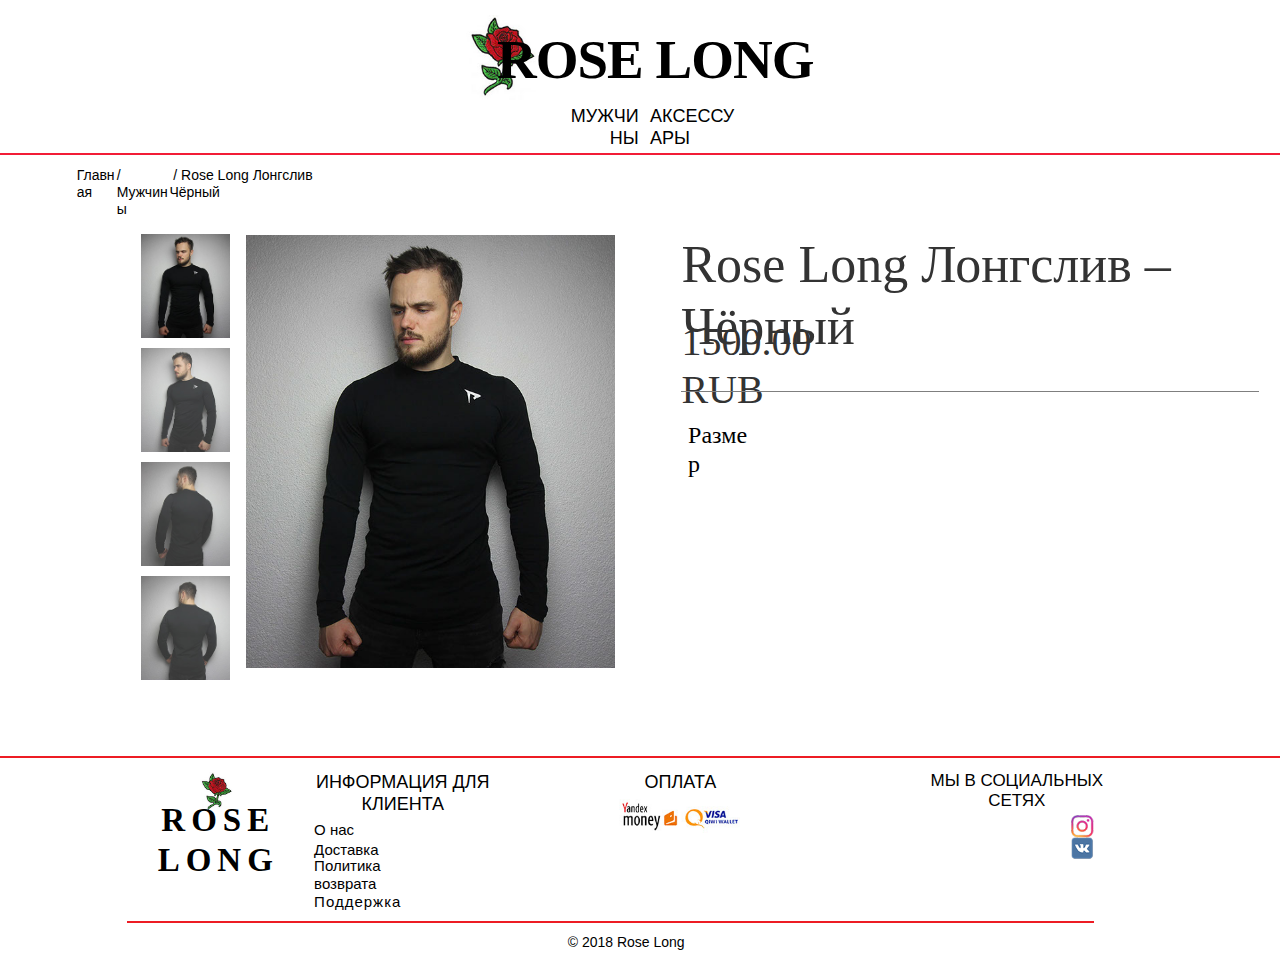
==== rose-long_black.html @ a650f0b7 "init commited" ====
<!DOCTYPE html>
<html class="nojs html css_verticalspacer" lang="ru-RU">
 <head>

  <meta http-equiv="Content-type" content="text/html;charset=UTF-8"/>
  <meta name="generator" content="2017.1.0.379"/>
  <meta name="viewport" content="width=device-width, initial-scale=1.0"/>
  
  <script type="text/javascript">
   // Update the 'nojs'/'js' class on the html node
document.documentElement.className = document.documentElement.className.replace(/\bnojs\b/g, 'js');

// Check that all required assets are uploaded and up-to-date
if(typeof Muse == "undefined") window.Muse = {}; window.Muse.assets = {"required":["museutils.js", "museconfig.js", "jquery.watch.js", "require.js", "webpro.js", "musewpslideshow.js", "jquery.museoverlay.js", "touchswipe.js", "rose-long_black.css"], "outOfDate":[]};
</script>
  
  <title>Rose Long | Лонгслив-Чёрный</title>
  <!-- CSS -->
  <link rel="stylesheet" type="text/css" href="css/site_global.css?crc=444006867"/>
  <link rel="stylesheet" type="text/css" href="css/rose-long_black.css?crc=4220564433" id="pagesheet"/>
   </head>
 <body>

  <div class="clearfix borderbox" id="page"><!-- group -->
   <div class="clearfix grpelem" id="ppu2938"><!-- column -->
    <div class="clearfix colelem" id="pu2938"><!-- group -->
     <a class="nonblock nontext clip_frame grpelem" id="u2938" href="index.html"><!-- image --><img class="block" id="u2938_img" src="images/toppa-termoadesivo-rosa.jpg?crc=123613611" alt="" data-heightwidthratio="1" data-image-width="127" data-image-height="127"/></a>
     <a class="nonblock nontext clearfix grpelem" id="u2910-4" href="index.html" data-muse-temp-textContainer-sizePolicy="true" data-muse-temp-textContainer-pinning="true"><!-- content --><p id="u2910-2">ROSE LONG</p></a>
     <a class="nonblock nontext clearfix grpelem" id="u2926-4" href="rose-long-men.html" data-muse-temp-textContainer-sizePolicy="true" data-muse-temp-textContainer-pinning="true"><!-- content --><p>МУЖЧИНЫ</p></a>
     <a class="nonblock nontext clearfix grpelem" id="u2916-4" href="rose-long-access.html" data-muse-temp-textContainer-sizePolicy="true" data-muse-temp-textContainer-pinning="true"><!-- content --><p>АКСЕССУАРЫ</p></a>
    </div>
    <div class="browser_width colelem" id="u2942-bw">
     <div id="u2942"><!-- simple frame --></div>
    </div>
    <div class="clearfix colelem" id="pu2912-4"><!-- group -->
     <a class="nonblock nontext clearfix grpelem" id="u2912-4" href="index.html" data-muse-temp-textContainer-sizePolicy="true" data-muse-temp-textContainer-pinning="true"><!-- content --><p>Главная</p></a>
     <a class="nonblock nontext clearfix grpelem" id="u2922-4" href="rose-long-men.html" data-muse-temp-textContainer-sizePolicy="true" data-muse-temp-textContainer-pinning="true"><!-- content --><p>/ Мужчины</p></a>
     <div class="clearfix grpelem" id="u2974-4" data-muse-temp-textContainer-sizePolicy="true" data-muse-temp-textContainer-pinning="true"><!-- content -->
      <p>&nbsp;/ Rose Long Лонгслив Чёрный</p>
     </div>
    </div>
    <div class="clearfix colelem" id="pslideshowu3228"><!-- group -->
     <div class="SlideShowWidget clearfix grpelem" id="slideshowu3228" data-visibility="changed" style="visibility:hidden"><!-- none box -->
      <div class="popup_anchor allow_click_through grpelem" data-col-pos="1" id="u3231popup">
       <div class="SSSlideLinks clearfix" data-col-pos="1" id="u3231"><!-- horizontal-rows box -->
        <div class="clearfix grpelem" id="pu3232"><!-- column -->
         <div class="SSSlideLink transition clip_frame colelem" data-col-pos="0" id="u3232"><!-- image -->
          <img class="block" data-col-pos="0" id="u3232_img" src="images/v-shape-longsleeve-black-1199x234.jpg?crc=138907947" alt="" data-heightwidthratio="1.1729323308270676" data-image-width="133" data-image-height="156"/>
         </div>
         <div class="SSSlideLink transition clip_frame colelem" data-col-pos="1" id="u3406"><!-- image -->
          <img class="block" data-col-pos="1" id="u3406_img" src="images/v-shape-longsleeve-black-2199x234.jpg?crc=3956422075" alt="" data-heightwidthratio="1.1729323308270676" data-image-width="133" data-image-height="156"/>
         </div>
         <div class="SSSlideLink transition clip_frame colelem" data-col-pos="2" id="u3433"><!-- image -->
          <img class="block" data-col-pos="2" id="u3433_img" src="images/v-shape-longsleeve-black-3199x234.jpg?crc=3956055383" alt="" data-heightwidthratio="1.1729323308270676" data-image-width="133" data-image-height="156"/>
         </div>
         <div class="SSSlideLink transition clip_frame colelem" data-col-pos="3" id="u3460"><!-- image -->
          <img class="block" data-col-pos="3" id="u3460_img" src="images/v-shape-longsleeve-black-4199x234.jpg?crc=3849930692" alt="" data-heightwidthratio="1.1729323308270676" data-image-width="133" data-image-height="156"/>
         </div>
        </div>
       </div>
      </div>
      <div class="popup_anchor allow_click_through grpelem" data-col-pos="0" id="u3239popup">
       <div class="SlideShowContentPanel clearfix" data-col-pos="0" id="u3239"><!-- stack box -->
        <div class="SSSlide clip_frame grpelem" data-col-pos="0" id="u3242"><!-- image -->
         <img class="block ImageInclude" data-col-pos="0" id="u3242_img" data-src="images/v-shape-longsleeve-black-1-crop-u3242.jpg?crc=4053252842" src="images/blank.gif?crc=4208392903" alt="" data-heightwidthratio="1.1732851985559567" data-image-width="554" data-image-height="650"/>
        </div>
        <div class="SSSlide invi clip_frame grpelem" data-col-pos="1" id="u3400"><!-- image -->
         <img class="block ImageInclude" data-col-pos="1" id="u3400_img" data-src="images/v-shape-longsleeve-black-2-crop-u3400.jpg?crc=4291712592" src="images/blank.gif?crc=4208392903" alt="" data-heightwidthratio="1.1747747747747748" data-image-width="555" data-image-height="652"/>
        </div>
        <div class="SSSlide invi clip_frame grpelem" data-col-pos="2" id="u3427"><!-- image -->
         <img class="block ImageInclude" data-col-pos="2" id="u3427_img" data-src="images/v-shape-longsleeve-black-3-crop-u3427.jpg?crc=148852658" src="images/blank.gif?crc=4208392903" alt="" data-heightwidthratio="1.1747747747747748" data-image-width="555" data-image-height="652"/>
        </div>
        <div class="SSSlide invi clip_frame grpelem" data-col-pos="3" id="u3454"><!-- image -->
         <img class="block ImageInclude" data-col-pos="3" id="u3454_img" data-src="images/v-shape-longsleeve-black-4-crop-u3454.jpg?crc=4030562836" src="images/blank.gif?crc=4208392903" alt="" data-heightwidthratio="1.1744604316546763" data-image-width="556" data-image-height="653"/>
        </div>
       </div>
      </div>
     </div>
     <div class="clearfix grpelem" id="u3583-4" data-muse-temp-textContainer-sizePolicy="true" data-muse-temp-textContainer-pinning="true"><!-- content -->
      <p>Rose Long Лонгслив – Чёрный</p>
     </div>
     <div class="clearfix grpelem" id="u3586-4" data-muse-temp-textContainer-sizePolicy="true" data-muse-temp-textContainer-pinning="true"><!-- content -->
      <p>1500.00 RUB</p>
     </div>
     <div class="clearfix grpelem" id="u3589-4" data-muse-temp-textContainer-sizePolicy="true" data-muse-temp-textContainer-pinning="true"><!-- content -->
      <p>Размер</p>
     </div>
     <div class="grpelem" id="u3592"><!-- simple frame --></div>
    </div>
    <div class="browser_width colelem" id="u2943-bw">
     <div id="u2943"><!-- simple frame --></div>
    </div>
    <div class="clearfix colelem" id="ppu2915-4"><!-- group -->
     <div class="clearfix grpelem" id="pu2915-4"><!-- column -->
      <div class="clearfix colelem" id="u2915-4" data-muse-temp-textContainer-sizePolicy="true" data-muse-temp-textContainer-pinning="true"><!-- content -->
       <p>ИНФОРМАЦИЯ ДЛЯ КЛИЕНТА</p>
      </div>
      <div class="clearfix colelem" id="u2927-4" data-muse-temp-textContainer-sizePolicy="true" data-muse-temp-textContainer-pinning="true"><!-- content -->
       <p>О нас</p>
      </div>
      <a class="nonblock nontext clearfix colelem" id="u2914-4" href="rose-long-delivery.html" data-muse-temp-textContainer-sizePolicy="true" data-muse-temp-textContainer-pinning="true"><!-- content --><p>Доставка</p></a>
      <a class="nonblock nontext clearfix colelem" id="u2913-4" href="rose-long-return-policy.html" data-muse-temp-textContainer-sizePolicy="true" data-muse-temp-textContainer-pinning="true"><!-- content --><p>Политика возврата</p></a>
      <a class="nonblock nontext clearfix colelem" id="u2929-4" href="rose-long-support.html" data-muse-temp-textContainer-sizePolicy="true" data-muse-temp-textContainer-pinning="true"><!-- content --><p>Поддержка</p></a>
     </div>
     <div class="clearfix grpelem" id="pu2937-4"><!-- column -->
      <div class="clearfix colelem" id="u2937-4" data-muse-temp-textContainer-sizePolicy="true" data-muse-temp-textContainer-pinning="true"><!-- content -->
       <p>ОПЛАТА</p>
      </div>
      <div class="clearfix colelem" id="pu2946"><!-- group -->
       <div class="clip_frame grpelem" id="u2946"><!-- image -->
        <img class="block" id="u2946_img" src="images/yandex.jpg?crc=3804606373" alt="" data-heightwidthratio="0.5604395604395604" data-image-width="91" data-image-height="51"/>
       </div>
       <div class="clip_frame grpelem" id="u2907"><!-- image -->
        <img class="block" id="u2907_img" src="images/0_17b657_47f0454e_orig-crop-u2907.jpg?crc=41798139" alt="" data-heightwidthratio="0.5494505494505495" data-image-width="91" data-image-height="50"/>
       </div>
      </div>
     </div>
     <div class="clearfix grpelem" id="pu2936-4"><!-- column -->
      <div class="clearfix colelem" id="u2936-4" data-muse-temp-textContainer-sizePolicy="true" data-muse-temp-textContainer-pinning="true"><!-- content -->
       <p>МЫ В СОЦИАЛЬНЫХ СЕТЯХ</p>
      </div>
      <a class="nonblock nontext colelem" id="u2940" href="http://instagram.com"><!-- state-based BG images --><div class="fluid_height_spacer"></div></a>
      <a class="nonblock nontext colelem" id="u2917" href="http://vk.com"><!-- state-based BG images --><div class="fluid_height_spacer"></div></a>
     </div>
     <a class="nonblock nontext clip_frame grpelem" id="u2920" href="index.html"><!-- image --><img class="block" id="u2920_img" src="images/toppa-termoadesivo-rosa.jpg?crc=123613611" alt="" data-heightwidthratio="1" data-image-width="60" data-image-height="60"/></a>
     <a class="nonblock nontext clearfix grpelem" id="u2909-4" href="index.html" data-muse-temp-textContainer-sizePolicy="true" data-muse-temp-textContainer-pinning="true"><!-- content --><p id="u2909-2">ROSE LONG</p></a>
    </div>
   </div>
   <div class="verticalspacer" data-offset-top="1042" data-content-above-spacer="1041" data-content-below-spacer="61" data-sizePolicy="fixed" data-pintopage="page_fixedLeft"></div>
   <div class="clearfix grpelem" id="pu2932"><!-- column -->
    <div class="colelem" id="u2932"><!-- simple frame --></div>
    <div class="clearfix colelem" id="u2928-4" data-muse-temp-textContainer-sizePolicy="true" data-muse-temp-textContainer-pinning="true"><!-- content -->
     <p>© 2018 Rose Long</p>
    </div>
   </div>
  </div>
  <div class="preload_images">
   <img class="preload" src="images/u2940-r.png?crc=3866396136" alt=""/>
   <img class="preload" src="images/u2917-r.png?crc=134214244" alt=""/>
  </div>
  <!-- Other scripts -->
  <script type="text/javascript">
   // Decide weather to suppress missing file error or not based on preference setting
var suppressMissingFileError = false
</script>
  <script type="text/javascript">
   window.Muse.assets.check=function(d){if(!window.Muse.assets.checked){window.Muse.assets.checked=!0;var b={},c=function(a,b){if(window.getComputedStyle){var c=window.getComputedStyle(a,null);return c&&c.getPropertyValue(b)||c&&c[b]||""}if(document.documentElement.currentStyle)return(c=a.currentStyle)&&c[b]||a.style&&a.style[b]||"";return""},a=function(a){if(a.match(/^rgb/))return a=a.replace(/\s+/g,"").match(/([\d\,]+)/gi)[0].split(","),(parseInt(a[0])<<16)+(parseInt(a[1])<<8)+parseInt(a[2]);if(a.match(/^\#/))return parseInt(a.substr(1),
16);return 0},g=function(g){for(var f=document.getElementsByTagName("link"),h=0;h<f.length;h++)if("text/css"==f[h].type){var i=(f[h].href||"").match(/\/?css\/([\w\-]+\.css)\?crc=(\d+)/);if(!i||!i[1]||!i[2])break;b[i[1]]=i[2]}f=document.createElement("div");f.className="version";f.style.cssText="display:none; width:1px; height:1px;";document.getElementsByTagName("body")[0].appendChild(f);for(h=0;h<Muse.assets.required.length;){var i=Muse.assets.required[h],l=i.match(/([\w\-\.]+)\.(\w+)$/),k=l&&l[1]?
l[1]:null,l=l&&l[2]?l[2]:null;switch(l.toLowerCase()){case "css":k=k.replace(/\W/gi,"_").replace(/^([^a-z])/gi,"_$1");f.className+=" "+k;k=a(c(f,"color"));l=a(c(f,"backgroundColor"));k!=0||l!=0?(Muse.assets.required.splice(h,1),"undefined"!=typeof b[i]&&(k!=b[i]>>>24||l!=(b[i]&16777215))&&Muse.assets.outOfDate.push(i)):h++;f.className="version";break;case "js":h++;break;default:throw Error("Unsupported file type: "+l);}}d?d().jquery!="1.8.3"&&Muse.assets.outOfDate.push("jquery-1.8.3.min.js"):Muse.assets.required.push("jquery-1.8.3.min.js");
f.parentNode.removeChild(f);if(Muse.assets.outOfDate.length||Muse.assets.required.length)f="Некоторые файлы на сервере могут отсутствовать или быть некорректными. Очистите кэш-память браузера и повторите попытку. Если проблему не удается устранить, свяжитесь с разработчиками сайта.",g&&Muse.assets.outOfDate.length&&(f+="\nOut of date: "+Muse.assets.outOfDate.join(",")),g&&Muse.assets.required.length&&(f+="\nMissing: "+Muse.assets.required.join(",")),suppressMissingFileError?(f+="\nUse SuppressMissingFileError key in AppPrefs.xml to show missing file error pop up.",console.log(f)):alert(f)};location&&location.search&&location.search.match&&location.search.match(/muse_debug/gi)?
setTimeout(function(){g(!0)},5E3):g()}};
var muse_init=function(){require.config({baseUrl:""});require(["jquery","museutils","whatinput","jquery.watch","webpro","musewpslideshow","jquery.museoverlay","touchswipe"],function(d){var $ = d;$(document).ready(function(){try{
window.Muse.assets.check($);/* body */
Muse.Utils.transformMarkupToFixBrowserProblemsPreInit();/* body */
Muse.Utils.prepHyperlinks(true);/* body */
Muse.Utils.resizeHeight('.browser_width');/* resize height */
Muse.Utils.requestAnimationFrame(function() { $('body').addClass('initialized'); });/* mark body as initialized */
Muse.Utils.resizeHeight('.popup_anchor.allow_click_through');/* resize height */
Muse.Utils.makeButtonsVisibleAfterSettingMinWidth();/* body */
Muse.Utils.initWidget('#slideshowu3228', ['#bp_infinity'], function(elem) { var widget = new WebPro.Widget.ContentSlideShow(elem, {autoPlay:false,displayInterval:100,slideLinkStopsSlideShow:false,transitionStyle:'fading',lightboxEnabled_runtime:false,shuffle:false,transitionDuration:100,enableSwipe:false,elastic:'off',resumeAutoplay:false,resumeAutoplayInterval:3000,playOnce:false,autoActivate_runtime:false,isResponsive:true}); $(elem).data('widget', widget); return widget; });/* #slideshowu3228 */
Muse.Utils.fullPage('#page');/* 100% height page */
Muse.Utils.showWidgetsWhenReady();/* body */
Muse.Utils.transformMarkupToFixBrowserProblems();/* body */
}catch(b){if(b&&"function"==typeof b.notify?b.notify():Muse.Assert.fail("Error calling selector function: "+b),false)throw b;}})})};

</script>
  <!-- RequireJS script -->
  <script src="scripts/require.js?crc=3861931657" type="text/javascript" async data-main="scripts/museconfig.js?crc=144853533" onload="if (requirejs) requirejs.onError = function(requireType, requireModule) { if (requireType && requireType.toString && requireType.toString().indexOf && 0 <= requireType.toString().indexOf('#scripterror')) window.Muse.assets.check(); }" onerror="window.Muse.assets.check();"></script>
   </body>
</html>
---- css/site_global.css ----
html{min-height:100%;min-width:100%;-ms-text-size-adjust:none;}body,div,dl,dt,dd,ul,ol,li,nav,h1,h2,h3,h4,h5,h6,pre,code,form,fieldset,legend,input,button,textarea,p,blockquote,th,td,a{margin:0px;padding:0px;border-width:0px;border-style:solid;border-color:transparent;-webkit-transform-origin:left top;-ms-transform-origin:left top;-o-transform-origin:left top;transform-origin:left top;background-repeat:no-repeat;}button.submit-btn{-moz-box-sizing:content-box;-webkit-box-sizing:content-box;box-sizing:content-box;}.transition{-webkit-transition-property:background-image,background-position,background-color,border-color,border-radius,color,font-size,font-style,font-weight,letter-spacing,line-height,text-align,box-shadow,text-shadow,opacity;transition-property:background-image,background-position,background-color,border-color,border-radius,color,font-size,font-style,font-weight,letter-spacing,line-height,text-align,box-shadow,text-shadow,opacity;}.transition *{-webkit-transition:inherit;transition:inherit;}table{border-collapse:collapse;border-spacing:0px;}fieldset,img{border:0px;border-style:solid;-webkit-transform-origin:left top;-ms-transform-origin:left top;-o-transform-origin:left top;transform-origin:left top;}address,caption,cite,code,dfn,em,strong,th,var,optgroup{font-style:inherit;font-weight:inherit;}del,ins{text-decoration:none;}li{list-style:none;}caption,th{text-align:left;}h1,h2,h3,h4,h5,h6{font-size:100%;font-weight:inherit;}input,button,textarea,select,optgroup,option{font-family:inherit;font-size:inherit;font-style:inherit;font-weight:inherit;}.form-grp input,.form-grp textarea{-webkit-appearance:none;-webkit-border-radius:0;}body{font-family:Arial, Helvetica Neue, Helvetica, sans-serif;text-align:left;font-size:14px;line-height:17px;word-wrap:break-word;text-rendering:optimizeLegibility;-moz-font-feature-settings:'liga';-ms-font-feature-settings:'liga';-webkit-font-feature-settings:'liga';font-feature-settings:'liga';}a:link{color:#0000FF;text-decoration:underline;}a:visited{color:#800080;text-decoration:underline;}a:hover{color:#0000FF;text-decoration:underline;}a:active{color:#EE0000;text-decoration:underline;}a.nontext{color:black;text-decoration:none;font-style:normal;font-weight:normal;}.normal_text{color:#000000;direction:ltr;font-family:Arial, Helvetica Neue, Helvetica, sans-serif;font-size:14px;font-style:normal;font-weight:normal;letter-spacing:0px;line-height:17px;text-align:left;text-decoration:none;text-indent:0px;text-transform:none;vertical-align:0px;padding:0px;}.list0 li:before{position:absolute;right:100%;letter-spacing:0px;text-decoration:none;font-weight:normal;font-style:normal;}.rtl-list li:before{right:auto;left:100%;}.nls-None > li:before,.nls-None .list3 > li:before,.nls-None .list6 > li:before{margin-right:6px;content:'•';}.nls-None .list1 > li:before,.nls-None .list4 > li:before,.nls-None .list7 > li:before{margin-right:6px;content:'○';}.nls-None,.nls-None .list1,.nls-None .list2,.nls-None .list3,.nls-None .list4,.nls-None .list5,.nls-None .list6,.nls-None .list7,.nls-None .list8{padding-left:34px;}.nls-None.rtl-list,.nls-None .list1.rtl-list,.nls-None .list2.rtl-list,.nls-None .list3.rtl-list,.nls-None .list4.rtl-list,.nls-None .list5.rtl-list,.nls-None .list6.rtl-list,.nls-None .list7.rtl-list,.nls-None .list8.rtl-list{padding-left:0px;padding-right:34px;}.nls-None .list2 > li:before,.nls-None .list5 > li:before,.nls-None .list8 > li:before{margin-right:6px;content:'-';}.nls-None.rtl-list > li:before,.nls-None .list1.rtl-list > li:before,.nls-None .list2.rtl-list > li:before,.nls-None .list3.rtl-list > li:before,.nls-None .list4.rtl-list > li:before,.nls-None .list5.rtl-list > li:before,.nls-None .list6.rtl-list > li:before,.nls-None .list7.rtl-list > li:before,.nls-None .list8.rtl-list > li:before{margin-right:0px;margin-left:6px;}.TabbedPanelsTab{white-space:nowrap;}.MenuBar .MenuBarView,.MenuBar .SubMenuView{display:block;list-style:none;}.MenuBar .SubMenu{display:none;position:absolute;}.NoWrap{white-space:nowrap;word-wrap:normal;}.rootelem{margin-left:auto;margin-right:auto;}.colelem{display:inline;float:left;clear:both;}.clearfix:after{content:"\0020";visibility:hidden;display:block;height:0px;clear:both;}*:first-child+html .clearfix{zoom:1;}.clip_frame{overflow:hidden;}.popup_anchor{position:relative;width:0px;height:0px;}.allow_click_through *{pointer-events:auto;}.popup_element{z-index:100000;}.svg{display:block;vertical-align:top;}span.wrap{content:'';clear:left;display:block;}span.actAsInlineDiv{display:inline-block;}.position_content,.excludeFromNormalFlow{float:left;}.preload_images{position:absolute;overflow:hidden;left:-9999px;top:-9999px;height:1px;width:1px;}.preload{height:1px;width:1px;}.animateStates{-webkit-transition:0.3s ease-in-out;-moz-transition:0.3s ease-in-out;-o-transition:0.3s ease-in-out;transition:0.3s ease-in-out;}[data-whatinput="mouse"] *:focus,[data-whatinput="touch"] *:focus,input:focus,textarea:focus{outline:none;}textarea{resize:none;overflow:auto;}.allow_click_through,.fld-prompt{pointer-events:none;}.wrapped-input{position:absolute;top:0px;left:0px;background:transparent;border:none;}.submit-btn{z-index:50000;cursor:pointer;}.anchor_item{width:22px;height:18px;}.MenuBar .SubMenuVisible,.MenuBarVertical .SubMenuVisible,.MenuBar .SubMenu .SubMenuVisible,.popup_element.Active,span.actAsPara,.actAsDiv,a.nonblock.nontext,img.block{display:block;}.widget_invisible,.js .invi,.js .mse_pre_init{visibility:hidden;}.ose_ei{visibility:hidden;z-index:0;}.no_vert_scroll{overflow-y:hidden;}.always_vert_scroll{overflow-y:scroll;}.always_horz_scroll{overflow-x:scroll;}.fullscreen{overflow:hidden;left:0px;top:0px;position:fixed;height:100%;width:100%;-moz-box-sizing:border-box;-webkit-box-sizing:border-box;-ms-box-sizing:border-box;box-sizing:border-box;}.fullwidth{position:absolute;}.borderbox{-moz-box-sizing:border-box;-webkit-box-sizing:border-box;-ms-box-sizing:border-box;box-sizing:border-box;}.scroll_wrapper{position:absolute;overflow:auto;left:0px;right:0px;top:0px;bottom:0px;padding-top:0px;padding-bottom:0px;margin-top:0px;margin-bottom:0px;}.browser_width > *{position:absolute;left:0px;right:0px;}.grpelem,.accordion_wrapper{display:inline;float:left;}.fld-checkbox input[type=checkbox],.fld-radiobutton input[type=radio]{position:absolute;overflow:hidden;clip:rect(0px, 0px, 0px, 0px);height:1px;width:1px;margin:-1px;padding:0px;border:0px;}.fld-checkbox input[type=checkbox] + label,.fld-radiobutton input[type=radio] + label{display:inline-block;background-repeat:no-repeat;cursor:pointer;float:left;width:100%;height:100%;}.pointer_cursor,.fld-recaptcha-mode,.fld-recaptcha-refresh,.fld-recaptcha-help{cursor:pointer;}p,h1,h2,h3,h4,h5,h6,ol,ul,span.actAsPara{max-height:1000000px;}.superscript{vertical-align:super;font-size:66%;line-height:0px;}.subscript{vertical-align:sub;font-size:66%;line-height:0px;}.horizontalSlideShow{-ms-touch-action:pan-y;touch-action:pan-y;}.verticalSlideShow{-ms-touch-action:pan-x;touch-action:pan-x;}.colelem100,.verticalspacer{clear:both;}.list0 li,.MenuBar .MenuItemContainer,.SlideShowContentPanel .fullscreen img,.css_verticalspacer .verticalspacer{position:relative;}.popup_element.Inactive,.js .disn,.js .an_invi,.hidden,.breakpoint{display:none;}#muse_css_mq{position:absolute;display:none;background-color:#FFFFFE;}.fluid_height_spacer{width:0.01px;}.muse_check_css{display:none;position:fixed;}@media screen and (-webkit-min-device-pixel-ratio:0){body{text-rendering:auto;}}
---- css/rose-long_black.css ----
.version.rose_long_black{color:#0000FB;background-color:#90B3D1;}#page{z-index:1;min-height:921px;background-image:none;border-width:0px;border-color:#000000;background-color:transparent;padding-bottom:19px;width:100%;margin-left:auto;margin-right:auto;}#ppu2938{z-index:0;padding-bottom:1px;margin-right:-10000px;margin-top:15px;width:100%;}#pu2938{z-index:2;width:41.93%;margin-left:30.11%;}#u2938{z-index:2;background-color:transparent;position:relative;margin-right:-10000px;width:15.78%;left:14.17%;}#u2910-4{z-index:4;min-height:78px;background-color:transparent;color:#000000;font-size:55px;letter-spacing:-1px;line-height:66px;text-align:center;font-family:Palatino, Palatino Linotype, Georgia, Times, Times New Roman, serif;font-weight:bold;position:relative;margin-right:-10000px;margin-top:12px;width:100%;}#u2926-4{z-index:8;min-height:29px;background-color:transparent;line-height:22px;font-size:18px;text-align:right;font-family:Arial, Helvetica Neue, Helvetica, sans-serif;position:relative;margin-right:-10000px;margin-top:90px;width:14.29%;left:32.92%;}#u2926-4:hover{padding-top:0px;padding-bottom:0px;min-height:29px;width:14.29%;margin:90px -10000px 0px 0%;}#u2916-4{z-index:12;min-height:29px;background-color:transparent;line-height:22px;font-size:18px;text-align:left;letter-spacing:0px;font-family:Arial, Helvetica Neue, Helvetica, sans-serif;position:relative;margin-right:-10000px;margin-top:90px;width:16.9%;left:49.32%;}#u2916-4:hover{padding-top:0px;padding-bottom:0px;min-height:29px;width:16.9%;margin:90px -10000px 0px 0%;}#u2942{z-index:16;height:2px;background-color:#F21C36;}.js body{visibility:hidden;}.js body.initialized{visibility:visible;}#u2942-bw{z-index:16;margin-top:4px;height:2px;}#pu2912-4{z-index:17;margin-top:12px;width:19.85%;margin-left:5.99%;}#u2912-4{z-index:17;min-height:18px;background-color:transparent;position:relative;margin-right:-10000px;width:15.75%;}#u2912-4:hover{padding-top:0px;padding-bottom:0px;min-height:18px;width:15.75%;margin:0px -10000px 0px 0%;}#u2922-4{z-index:21;min-height:18px;background-color:transparent;position:relative;margin-right:-10000px;width:20.74%;left:15.75%;}#u2922-4:hover{padding-top:0px;padding-bottom:0px;min-height:18px;width:20.74%;margin:0px -10000px 0px 0%;}#u2912-4:hover p,#u2922-4:hover p{color:#ED1C24;visibility:inherit;}#u2974-4{z-index:75;min-height:20px;background-color:transparent;position:relative;margin-right:-10000px;width:63.52%;left:36.49%;}#pslideshowu3228{z-index:79;margin-top:16px;width:88.6%;margin-left:9.74%;}#slideshowu3228{z-index:79;position:relative;margin-right:-10000px;width:49.09%;}#u3231{pointer-events:none;position:absolute;border-width:0px;border-color:transparent;background-color:transparent;width:100%;}#u3231popup{z-index:89;height:654px;margin-right:-10000px;width:21.8%;}#pu3232{z-index:90;margin-right:-10000px;width:75.83%;margin-left:12.09%;}#u3232{pointer-events:auto;z-index:90;min-height:5px;-webkit-transition-duration:0s;-webkit-transition-delay:0s;transition-duration:0s;transition-delay:0s;background-image:url("../images/blank.gif?crc=4208392903");border-color:#6B6B6B;background-color:transparent;opacity:0.8;-ms-filter:"progid:DXImageTransform.Microsoft.Alpha(Opacity=80)";filter:alpha(opacity=80);position:relative;width:100%;}#u3232:hover{-webkit-transition-duration:0.5s;-webkit-transition-delay:0s;-webkit-transition-timing-function:linear;transition-duration:0.5s;transition-delay:0s;transition-timing-function:linear;border-color:#6B6B6B;opacity:1;-ms-filter:"progid:DXImageTransform.Microsoft.Alpha(Opacity=100)";filter:alpha(opacity=100);min-height:5px;width:100%;margin:0px 0px 0px 0%;}#u3232.SSSlideLinkSelected{-webkit-transition-duration:0s;-webkit-transition-delay:0s;transition-duration:0s;transition-delay:0s;border-width:0px;border-color:transparent;opacity:1;-ms-filter:"progid:DXImageTransform.Microsoft.Alpha(Opacity=100)";filter:alpha(opacity=100);min-height:5px;width:100%;margin:0px 0px 0px 0%;}#u3406{pointer-events:auto;z-index:92;min-height:5px;-webkit-transition-duration:0s;-webkit-transition-delay:0s;transition-duration:0s;transition-delay:0s;background-image:url("../images/blank.gif?crc=4208392903");border-color:#6B6B6B;background-color:transparent;opacity:0.8;-ms-filter:"progid:DXImageTransform.Microsoft.Alpha(Opacity=80)";filter:alpha(opacity=80);margin-top:10px;position:relative;width:100%;}#u3406:hover{-webkit-transition-duration:0.5s;-webkit-transition-delay:0s;-webkit-transition-timing-function:linear;transition-duration:0.5s;transition-delay:0s;transition-timing-function:linear;border-color:#6B6B6B;opacity:1;-ms-filter:"progid:DXImageTransform.Microsoft.Alpha(Opacity=100)";filter:alpha(opacity=100);min-height:5px;width:100%;margin:10px 0px 0px 0%;}#u3433{pointer-events:auto;z-index:94;min-height:5px;-webkit-transition-duration:0s;-webkit-transition-delay:0s;transition-duration:0s;transition-delay:0s;background-image:url("../images/blank.gif?crc=4208392903");border-color:#6B6B6B;background-color:transparent;opacity:0.8;-ms-filter:"progid:DXImageTransform.Microsoft.Alpha(Opacity=80)";filter:alpha(opacity=80);margin-top:10px;position:relative;width:100%;}#u3433:hover{-webkit-transition-duration:0.5s;-webkit-transition-delay:0s;-webkit-transition-timing-function:linear;transition-duration:0.5s;transition-delay:0s;transition-timing-function:linear;border-color:#6B6B6B;opacity:1;-ms-filter:"progid:DXImageTransform.Microsoft.Alpha(Opacity=100)";filter:alpha(opacity=100);min-height:5px;width:100%;margin:10px 0px 0px 0%;}#u3460{pointer-events:auto;z-index:96;min-height:5px;-webkit-transition-duration:0s;-webkit-transition-delay:0s;transition-duration:0s;transition-delay:0s;background-image:url("../images/blank.gif?crc=4208392903");border-color:#6B6B6B;background-color:transparent;opacity:0.8;-ms-filter:"progid:DXImageTransform.Microsoft.Alpha(Opacity=80)";filter:alpha(opacity=80);margin-top:10px;position:relative;width:100%;}#u3460:hover{-webkit-transition-duration:0.5s;-webkit-transition-delay:0s;-webkit-transition-timing-function:linear;transition-duration:0.5s;transition-delay:0s;transition-timing-function:linear;border-color:#6B6B6B;opacity:1;-ms-filter:"progid:DXImageTransform.Microsoft.Alpha(Opacity=100)";filter:alpha(opacity=100);min-height:5px;width:100%;margin:10px 0px 0px 0%;}#u3406.SSSlideLinkSelected,#u3433.SSSlideLinkSelected,#u3460.SSSlideLinkSelected{-webkit-transition-duration:0s;-webkit-transition-delay:0s;transition-duration:0s;transition-delay:0s;border-width:0px;border-color:transparent;opacity:1;-ms-filter:"progid:DXImageTransform.Microsoft.Alpha(Opacity=100)";filter:alpha(opacity=100);min-height:5px;width:100%;margin:10px 0px 0px 0%;}#u3232_img,#u3406_img,#u3433_img,#u3460_img{padding-left:2.1739130434782608%;padding-right:1.4492753623188406%;width:96.38%;}#u3239{position:absolute;background-color:transparent;width:100%;}#u3239popup{z-index:80;margin-top:1px;height:653px;margin-right:-10000px;width:78.21%;margin-left:21.8%;}#u3242{z-index:81;min-height:5px;border-width:0px;border-color:transparent;background-color:transparent;margin-right:-10000px;position:relative;width:100%;}#u3242_img{padding-right:15.160796324655438%;padding-bottom:0.45941807044410415%;width:84.84%;}#u3400{z-index:83;min-height:5px;border-width:0px;border-color:transparent;background-color:transparent;margin-right:-10000px;position:relative;width:100%;}#u3427{z-index:85;min-height:5px;border-width:0px;border-color:transparent;background-color:transparent;margin-right:-10000px;position:relative;width:100%;}#u3400_img,#u3427_img{padding-right:15.007656967840735%;padding-bottom:0.1531393568147014%;width:85%;}#u3454{z-index:87;min-height:5px;border-width:0px;border-color:transparent;background-color:transparent;margin-right:-10000px;position:relative;width:100%;}#u3454_img{padding-right:14.854517611026033%;width:85.15%;}.SSFirstButton,.SSPreviousButton,.SSNextButton,.SSLastButton,.SSSlideLink,.SSCloseButton{cursor:pointer;}.SSSlideLoading{background:url("../images/loading.gif?crc=3815509949") no-repeat center center;}#u3583-4{z-index:98;min-height:84px;background-color:transparent;line-height:62px;color:#333333;font-size:52px;font-family:Palatino, Palatino Linotype, Georgia, Times, Times New Roman, serif;position:relative;margin-right:-10000px;width:43.74%;left:49.09%;}#u3586-4{z-index:102;min-height:64px;background-color:transparent;line-height:48px;color:#333333;font-size:40px;font-family:Palatino, Palatino Linotype, Georgia, Times, Times New Roman, serif;position:relative;margin-right:-10000px;margin-top:84px;width:15.47%;left:49.09%;}#u3589-4{z-index:106;min-height:28px;background-color:transparent;font-size:24px;line-height:29px;font-family:Palatino, Palatino Linotype, Georgia, Times, Times New Roman, serif;position:relative;margin-right:-10000px;margin-top:187px;width:5.77%;left:49.68%;}#u3592{z-index:110;height:1px;background-color:#7F7F7F;position:relative;margin-right:-10000px;margin-top:157px;width:50.92%;left:49.09%;}#u2943{z-index:27;height:2px;background-color:#ED1C24;}#u2943-bw{z-index:27;margin-top:76px;height:2px;}#ppu2915-4{z-index:0;margin-top:13px;width:78.23%;margin-left:9.9%;}#pu2915-4{z-index:38;padding-bottom:0px;margin-right:-10000px;width:18.38%;margin-left:18.38%;}#u2915-4{z-index:38;min-height:22px;background-color:transparent;color:#000000;font-size:18px;line-height:22px;text-transform:none;text-align:center;font-family:Arial, Helvetica Neue, Helvetica, sans-serif;font-weight:normal;position:relative;width:100%;}#u2927-4{z-index:42;min-height:18px;background-color:transparent;line-height:18px;font-size:15px;text-align:left;font-family:Lucida Sans, Lucida Grande, Lucida Sans Unicode, sans-serif;margin-top:6px;position:relative;width:69.21%;margin-left:1.82%;}#u2927-4:hover{padding-top:0px;padding-bottom:0px;min-height:18px;width:69.21%;margin:6px 0px 0px 1.8115942028985508%;}#u2914-4{z-index:46;min-height:18px;background-color:transparent;line-height:18px;font-size:15px;text-align:left;font-family:Lucida Sans, Lucida Grande, Lucida Sans Unicode, sans-serif;margin-top:2px;position:relative;width:69.21%;margin-left:1.82%;}#u2914-4:hover{padding-top:0px;padding-bottom:0px;min-height:18px;width:69.21%;margin:2px 0px 0px 1.8115942028985508%;}#u2913-4{z-index:50;min-height:18px;background-color:transparent;line-height:18px;font-size:15px;text-align:left;font-family:Lucida Sans, Lucida Grande, Lucida Sans Unicode, sans-serif;top:-2px;margin-bottom:-2px;position:relative;width:69.21%;margin-left:1.82%;}#u2913-4:hover{padding-top:0px;padding-bottom:0px;min-height:18px;width:69.21%;margin:0px 0px -2px 1.8115942028985508%;}#u2929-4{z-index:54;min-height:18px;background-color:transparent;line-height:18px;font-size:15px;text-align:left;letter-spacing:1px;font-family:Lucida Sans, Lucida Grande, Lucida Sans Unicode, sans-serif;position:relative;width:69.21%;margin-left:1.82%;}#u2929-4:hover{padding-top:0px;padding-bottom:0px;min-height:18px;width:69.21%;margin:0px 0px 0px 1.8115942028985508%;}#u2926-4:hover p,#u2916-4:hover p,#u2927-4:hover p,#u2914-4:hover p,#u2913-4:hover p,#u2929-4:hover p{color:#5F0000;visibility:inherit;}#pu2937-4{z-index:58;padding-bottom:0px;margin-right:-10000px;width:12.19%;margin-left:49.21%;}#u2937-4{z-index:58;min-height:22px;background-color:transparent;font-size:18px;text-align:center;line-height:22px;position:relative;width:100%;}#pu2946{z-index:62;margin-top:6px;width:100%;}#u2946{z-index:62;background-color:transparent;position:relative;margin-right:-10000px;width:49.73%;}#u2907{z-index:73;background-color:transparent;position:relative;margin-right:-10000px;margin-top:2px;width:49.73%;left:50.28%;}#pu2936-4{z-index:64;padding-bottom:0px;margin-bottom:-4px;margin-right:-10000px;width:22.24%;margin-left:77.77%;}#u2936-4{z-index:64;min-height:22px;background-color:transparent;font-size:17px;text-align:center;line-height:20px;position:relative;width:100%;}#u2940{z-index:36;vertical-align:top;position:relative;width:13.78%;margin-left:72.76%;background:transparent url("../images/u2940.png?crc=449940716") no-repeat center;background-size:74.55289722597631%;}#u2940:hover{background:transparent url("../images/u2940-r.png?crc=3866396136") no-repeat center;background-size:100%;}#u2917{z-index:33;vertical-align:top;top:-9px;margin-bottom:-9px;position:relative;width:13.78%;margin-left:72.76%;background:transparent url("../images/u2917.png?crc=519266214") no-repeat center;background-size:74.55289722597631%;}#u2940 .fluid_height_spacer,#u2917 .fluid_height_spacer{padding-bottom:100%;}#u2917:hover{background:transparent url("../images/u2917-r.png?crc=134214244") no-repeat center;background-size:100%;}#u2920{z-index:25;background-color:transparent;position:relative;margin-right:-10000px;margin-top:1px;width:4%;left:7%;}#u2938_img,#u2946_img,#u2907_img,#u2920_img{width:100%;}#u2909-4{z-index:28;min-height:37px;background-color:transparent;color:#000000;font-size:33px;letter-spacing:6px;line-height:40px;text-align:center;font-family:Palatino, Palatino Linotype, Georgia, Times, Times New Roman, serif;font-weight:bold;position:relative;margin-right:-10000px;margin-top:29px;width:17.98%;}#u2910-2,#u2909-2{padding-left:3px;}.css_verticalspacer .verticalspacer{height:calc(100vh - 1102px);}#pu2932{z-index:68;margin-right:-10000px;margin-top:8px;width:75.58%;margin-left:9.9%;}#u2932{z-index:68;height:2px;background-color:#ED1C24;position:relative;width:100%;}#u2928-4{z-index:69;min-height:22px;background-color:transparent;text-align:center;margin-top:11px;position:relative;width:39.7%;margin-left:31.78%;}#muse_css_mq,.html{background-color:#FFFFFF;}body{position:relative;min-width:320px;}.verticalspacer{min-height:1px;}
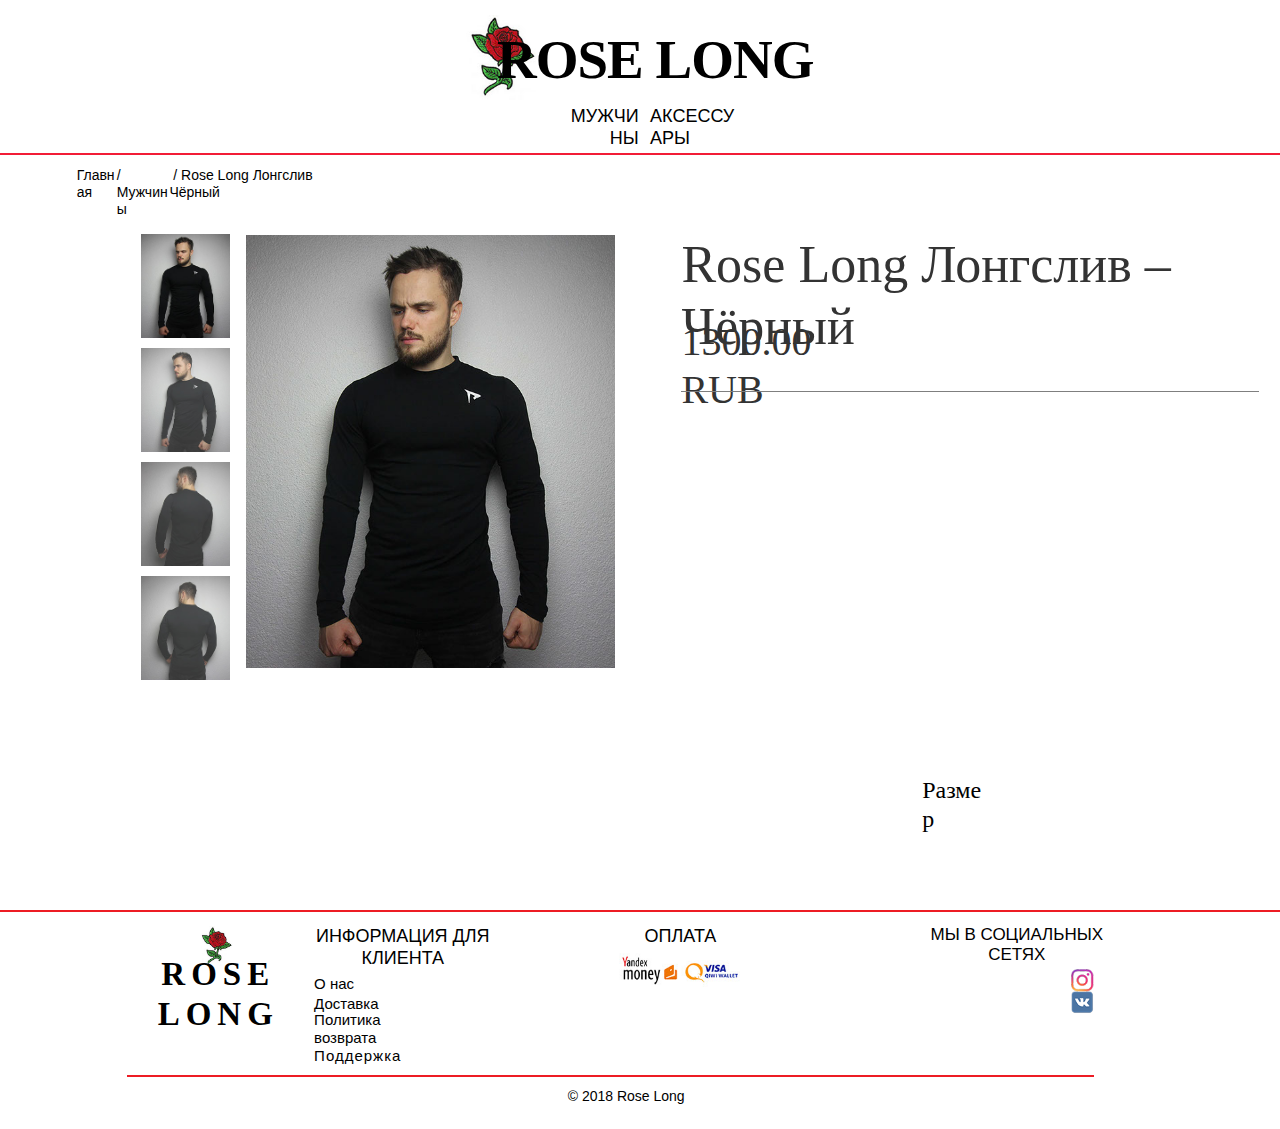
==== commit 780dbd34: "init_1" ====
--- a/rose-long_black.html
+++ b/rose-long_black.html
@@ -11,16 +11,31 @@
 document.documentElement.className = document.documentElement.className.replace(/\bnojs\b/g, 'js');
 
 // Check that all required assets are uploaded and up-to-date
-if(typeof Muse == "undefined") window.Muse = {}; window.Muse.assets = {"required":["museutils.js", "museconfig.js", "jquery.watch.js", "require.js", "webpro.js", "musewpslideshow.js", "jquery.museoverlay.js", "touchswipe.js", "rose-long_black.css"], "outOfDate":[]};
+if(typeof Muse == "undefined") window.Muse = {}; window.Muse.assets = {"required":["museutils.js", "museconfig.js", "jquery.watch.js", "webpro.js", "musewpslideshow.js", "jquery.museoverlay.js", "touchswipe.js", "require.js", "rose-long_black.css"], "outOfDate":[]};
 </script>
   
   <title>Rose Long | Лонгслив-Чёрный</title>
   <!-- CSS -->
   <link rel="stylesheet" type="text/css" href="css/site_global.css?crc=444006867"/>
-  <link rel="stylesheet" type="text/css" href="css/rose-long_black.css?crc=4220564433" id="pagesheet"/>
-   </head>
+  <link rel="stylesheet" type="text/css" href="css/rose-long_black.css?crc=3957230272" id="pagesheet"/>
+    <!--HTML Widget code-->
+   
+        
+        <style>
+            #u4280 {
+                height: auto;
+            }
+        </style>
+
+	   
+ </head>
  <body>
 
+  <!--HTML Widget code-->
+   
+	
+	
+  
   <div class="clearfix borderbox" id="page"><!-- group -->
    <div class="clearfix grpelem" id="ppu2938"><!-- column -->
     <div class="clearfix colelem" id="pu2938"><!-- group -->
@@ -62,16 +77,16 @@
       <div class="popup_anchor allow_click_through grpelem" data-col-pos="0" id="u3239popup">
        <div class="SlideShowContentPanel clearfix" data-col-pos="0" id="u3239"><!-- stack box -->
         <div class="SSSlide clip_frame grpelem" data-col-pos="0" id="u3242"><!-- image -->
-         <img class="block ImageInclude" data-col-pos="0" id="u3242_img" data-src="images/v-shape-longsleeve-black-1-crop-u3242.jpg?crc=4053252842" src="images/blank.gif?crc=4208392903" alt="" data-heightwidthratio="1.1732851985559567" data-image-width="554" data-image-height="650"/>
+         <img class="block ImageInclude" data-col-pos="0" id="u3242_img" data-src="images/v-shape-longsleeve-black-1-crop-u3242.jpg?crc=4053370961" src="images/blank.gif?crc=4208392903" alt="" data-heightwidthratio="1.1732851985559567" data-image-width="554" data-image-height="650"/>
         </div>
         <div class="SSSlide invi clip_frame grpelem" data-col-pos="1" id="u3400"><!-- image -->
-         <img class="block ImageInclude" data-col-pos="1" id="u3400_img" data-src="images/v-shape-longsleeve-black-2-crop-u3400.jpg?crc=4291712592" src="images/blank.gif?crc=4208392903" alt="" data-heightwidthratio="1.1747747747747748" data-image-width="555" data-image-height="652"/>
+         <img class="block ImageInclude" data-col-pos="1" id="u3400_img" data-src="images/v-shape-longsleeve-black-2-crop-u3400.jpg?crc=180945881" src="images/blank.gif?crc=4208392903" alt="" data-heightwidthratio="1.1747747747747748" data-image-width="555" data-image-height="652"/>
         </div>
         <div class="SSSlide invi clip_frame grpelem" data-col-pos="2" id="u3427"><!-- image -->
-         <img class="block ImageInclude" data-col-pos="2" id="u3427_img" data-src="images/v-shape-longsleeve-black-3-crop-u3427.jpg?crc=148852658" src="images/blank.gif?crc=4208392903" alt="" data-heightwidthratio="1.1747747747747748" data-image-width="555" data-image-height="652"/>
+         <img class="block ImageInclude" data-col-pos="2" id="u3427_img" data-src="images/v-shape-longsleeve-black-3-crop-u3427.jpg?crc=4110593524" src="images/blank.gif?crc=4208392903" alt="" data-heightwidthratio="1.1747747747747748" data-image-width="555" data-image-height="652"/>
         </div>
         <div class="SSSlide invi clip_frame grpelem" data-col-pos="3" id="u3454"><!-- image -->
-         <img class="block ImageInclude" data-col-pos="3" id="u3454_img" data-src="images/v-shape-longsleeve-black-4-crop-u3454.jpg?crc=4030562836" src="images/blank.gif?crc=4208392903" alt="" data-heightwidthratio="1.1744604316546763" data-image-width="556" data-image-height="653"/>
+         <img class="block ImageInclude" data-col-pos="3" id="u3454_img" data-src="images/v-shape-longsleeve-black-4-crop-u3454.jpg?crc=428250835" src="images/blank.gif?crc=4208392903" alt="" data-heightwidthratio="1.1744604316546763" data-image-width="556" data-image-height="653"/>
         </div>
        </div>
       </div>
@@ -80,12 +95,47 @@
       <p>Rose Long Лонгслив – Чёрный</p>
      </div>
      <div class="clearfix grpelem" id="u3586-4" data-muse-temp-textContainer-sizePolicy="true" data-muse-temp-textContainer-pinning="true"><!-- content -->
-      <p>1500.00 RUB</p>
+      <p>1300.00 RUB</p>
      </div>
      <div class="clearfix grpelem" id="u3589-4" data-muse-temp-textContainer-sizePolicy="true" data-muse-temp-textContainer-pinning="true"><!-- content -->
       <p>Размер</p>
      </div>
      <div class="grpelem" id="u3592"><!-- simple frame --></div>
+     <div class="size_fluid_width grpelem" id="u4280" data-sizePolicy="fluidWidth" data-pintopage="page_fluidx"><!-- custom html -->
+       
+
+            <div class="ecwid ecwid-SingleProduct ecwid-Product ecwid-Product-100045033" itemscope itemtype="http://schema.org/Product" data-single-product-id="100045033">
+
+                <!--
+                <div itemprop="image"></div>
+                <!-- Image -->
+                
+                 
+                <div class="ecwid-title" itemprop="name"></div>
+                <!-- Title -->
+                
+                 
+                <div itemtype="http://schema.org/Offer" itemscope itemprop="offers">
+                    <div class="ecwid-productBrowser-price ecwid-price" itemprop="price"></div>
+                </div>
+                <!-- Price -->
+                
+                 
+                <div customprop="options"></div>
+                <!-- Options -->
+                
+                 
+                <div customprop="qty"></div>
+                <!-- Quantity -->
+                
+                 
+                <div customprop="addtobag"></div>
+                <!-- Add to bag -->
+                
+            </div>
+
+	
+     </div>
     </div>
     <div class="browser_width colelem" id="u2943-bw">
      <div id="u2943"><!-- simple frame --></div>
@@ -138,6 +188,13 @@
    <img class="preload" src="images/u2940-r.png?crc=3866396136" alt=""/>
    <img class="preload" src="images/u2917-r.png?crc=134214244" alt=""/>
   </div>
+  <!-- JS includes -->
+  <script type="text/javascript">
+   if (document.location.protocol != 'https:') document.write('\x3Cscript src="http://musecdn.businesscatalyst.com/scripts/4.0/jquery-1.8.3.min.js" type="text/javascript">\x3C/script>');
+</script>
+  <script type="text/javascript">
+   window.jQuery || document.write('\x3Cscript src="scripts/jquery-1.8.3.min.js?crc=209076791" type="text/javascript">\x3C/script>');
+</script>
   <!-- Other scripts -->
   <script type="text/javascript">
    // Decide weather to suppress missing file error or not based on preference setting
@@ -166,5 +223,14 @@
 </script>
   <!-- RequireJS script -->
   <script src="scripts/require.js?crc=3861931657" type="text/javascript" async data-main="scripts/museconfig.js?crc=144853533" onload="if (requirejs) requirejs.onError = function(requireType, requireModule) { if (requireType && requireType.toString && requireType.toString().indexOf && 0 <= requireType.toString().indexOf('#scripterror')) window.Muse.assets.check(); }" onerror="window.Muse.assets.check();"></script>
+  
+  <!--HTML Widget code-->
+   
+            <script>
+                console.log("Ecwid Single Product - Version 1.0 - MuseThemes.com");
+            </script>
+            <script type="text/javascript" src="//app.ecwid.com/script.js?13102008&data_platform=muse_plugin" charset="utf-8"></script>
+            <script type="text/javascript">xSingleProduct()</script>
+	   
    </body>
 </html>
--- a/css/rose-long_black.css
+++ b/css/rose-long_black.css
@@ -1 +1 @@
-.version.rose_long_black{color:#0000FB;background-color:#90B3D1;}#page{z-index:1;min-height:921px;background-image:none;border-width:0px;border-color:#000000;background-color:transparent;padding-bottom:19px;width:100%;margin-left:auto;margin-right:auto;}#ppu2938{z-index:0;padding-bottom:1px;margin-right:-10000px;margin-top:15px;width:100%;}#pu2938{z-index:2;width:41.93%;margin-left:30.11%;}#u2938{z-index:2;background-color:transparent;position:relative;margin-right:-10000px;width:15.78%;left:14.17%;}#u2910-4{z-index:4;min-height:78px;background-color:transparent;color:#000000;font-size:55px;letter-spacing:-1px;line-height:66px;text-align:center;font-family:Palatino, Palatino Linotype, Georgia, Times, Times New Roman, serif;font-weight:bold;position:relative;margin-right:-10000px;margin-top:12px;width:100%;}#u2926-4{z-index:8;min-height:29px;background-color:transparent;line-height:22px;font-size:18px;text-align:right;font-family:Arial, Helvetica Neue, Helvetica, sans-serif;position:relative;margin-right:-10000px;margin-top:90px;width:14.29%;left:32.92%;}#u2926-4:hover{padding-top:0px;padding-bottom:0px;min-height:29px;width:14.29%;margin:90px -10000px 0px 0%;}#u2916-4{z-index:12;min-height:29px;background-color:transparent;line-height:22px;font-size:18px;text-align:left;letter-spacing:0px;font-family:Arial, Helvetica Neue, Helvetica, sans-serif;position:relative;margin-right:-10000px;margin-top:90px;width:16.9%;left:49.32%;}#u2916-4:hover{padding-top:0px;padding-bottom:0px;min-height:29px;width:16.9%;margin:90px -10000px 0px 0%;}#u2942{z-index:16;height:2px;background-color:#F21C36;}.js body{visibility:hidden;}.js body.initialized{visibility:visible;}#u2942-bw{z-index:16;margin-top:4px;height:2px;}#pu2912-4{z-index:17;margin-top:12px;width:19.85%;margin-left:5.99%;}#u2912-4{z-index:17;min-height:18px;background-color:transparent;position:relative;margin-right:-10000px;width:15.75%;}#u2912-4:hover{padding-top:0px;padding-bottom:0px;min-height:18px;width:15.75%;margin:0px -10000px 0px 0%;}#u2922-4{z-index:21;min-height:18px;background-color:transparent;position:relative;margin-right:-10000px;width:20.74%;left:15.75%;}#u2922-4:hover{padding-top:0px;padding-bottom:0px;min-height:18px;width:20.74%;margin:0px -10000px 0px 0%;}#u2912-4:hover p,#u2922-4:hover p{color:#ED1C24;visibility:inherit;}#u2974-4{z-index:75;min-height:20px;background-color:transparent;position:relative;margin-right:-10000px;width:63.52%;left:36.49%;}#pslideshowu3228{z-index:79;margin-top:16px;width:88.6%;margin-left:9.74%;}#slideshowu3228{z-index:79;position:relative;margin-right:-10000px;width:49.09%;}#u3231{pointer-events:none;position:absolute;border-width:0px;border-color:transparent;background-color:transparent;width:100%;}#u3231popup{z-index:89;height:654px;margin-right:-10000px;width:21.8%;}#pu3232{z-index:90;margin-right:-10000px;width:75.83%;margin-left:12.09%;}#u3232{pointer-events:auto;z-index:90;min-height:5px;-webkit-transition-duration:0s;-webkit-transition-delay:0s;transition-duration:0s;transition-delay:0s;background-image:url("../images/blank.gif?crc=4208392903");border-color:#6B6B6B;background-color:transparent;opacity:0.8;-ms-filter:"progid:DXImageTransform.Microsoft.Alpha(Opacity=80)";filter:alpha(opacity=80);position:relative;width:100%;}#u3232:hover{-webkit-transition-duration:0.5s;-webkit-transition-delay:0s;-webkit-transition-timing-function:linear;transition-duration:0.5s;transition-delay:0s;transition-timing-function:linear;border-color:#6B6B6B;opacity:1;-ms-filter:"progid:DXImageTransform.Microsoft.Alpha(Opacity=100)";filter:alpha(opacity=100);min-height:5px;width:100%;margin:0px 0px 0px 0%;}#u3232.SSSlideLinkSelected{-webkit-transition-duration:0s;-webkit-transition-delay:0s;transition-duration:0s;transition-delay:0s;border-width:0px;border-color:transparent;opacity:1;-ms-filter:"progid:DXImageTransform.Microsoft.Alpha(Opacity=100)";filter:alpha(opacity=100);min-height:5px;width:100%;margin:0px 0px 0px 0%;}#u3406{pointer-events:auto;z-index:92;min-height:5px;-webkit-transition-duration:0s;-webkit-transition-delay:0s;transition-duration:0s;transition-delay:0s;background-image:url("../images/blank.gif?crc=4208392903");border-color:#6B6B6B;background-color:transparent;opacity:0.8;-ms-filter:"progid:DXImageTransform.Microsoft.Alpha(Opacity=80)";filter:alpha(opacity=80);margin-top:10px;position:relative;width:100%;}#u3406:hover{-webkit-transition-duration:0.5s;-webkit-transition-delay:0s;-webkit-transition-timing-function:linear;transition-duration:0.5s;transition-delay:0s;transition-timing-function:linear;border-color:#6B6B6B;opacity:1;-ms-filter:"progid:DXImageTransform.Microsoft.Alpha(Opacity=100)";filter:alpha(opacity=100);min-height:5px;width:100%;margin:10px 0px 0px 0%;}#u3433{pointer-events:auto;z-index:94;min-height:5px;-webkit-transition-duration:0s;-webkit-transition-delay:0s;transition-duration:0s;transition-delay:0s;background-image:url("../images/blank.gif?crc=4208392903");border-color:#6B6B6B;background-color:transparent;opacity:0.8;-ms-filter:"progid:DXImageTransform.Microsoft.Alpha(Opacity=80)";filter:alpha(opacity=80);margin-top:10px;position:relative;width:100%;}#u3433:hover{-webkit-transition-duration:0.5s;-webkit-transition-delay:0s;-webkit-transition-timing-function:linear;transition-duration:0.5s;transition-delay:0s;transition-timing-function:linear;border-color:#6B6B6B;opacity:1;-ms-filter:"progid:DXImageTransform.Microsoft.Alpha(Opacity=100)";filter:alpha(opacity=100);min-height:5px;width:100%;margin:10px 0px 0px 0%;}#u3460{pointer-events:auto;z-index:96;min-height:5px;-webkit-transition-duration:0s;-webkit-transition-delay:0s;transition-duration:0s;transition-delay:0s;background-image:url("../images/blank.gif?crc=4208392903");border-color:#6B6B6B;background-color:transparent;opacity:0.8;-ms-filter:"progid:DXImageTransform.Microsoft.Alpha(Opacity=80)";filter:alpha(opacity=80);margin-top:10px;position:relative;width:100%;}#u3460:hover{-webkit-transition-duration:0.5s;-webkit-transition-delay:0s;-webkit-transition-timing-function:linear;transition-duration:0.5s;transition-delay:0s;transition-timing-function:linear;border-color:#6B6B6B;opacity:1;-ms-filter:"progid:DXImageTransform.Microsoft.Alpha(Opacity=100)";filter:alpha(opacity=100);min-height:5px;width:100%;margin:10px 0px 0px 0%;}#u3406.SSSlideLinkSelected,#u3433.SSSlideLinkSelected,#u3460.SSSlideLinkSelected{-webkit-transition-duration:0s;-webkit-transition-delay:0s;transition-duration:0s;transition-delay:0s;border-width:0px;border-color:transparent;opacity:1;-ms-filter:"progid:DXImageTransform.Microsoft.Alpha(Opacity=100)";filter:alpha(opacity=100);min-height:5px;width:100%;margin:10px 0px 0px 0%;}#u3232_img,#u3406_img,#u3433_img,#u3460_img{padding-left:2.1739130434782608%;padding-right:1.4492753623188406%;width:96.38%;}#u3239{position:absolute;background-color:transparent;width:100%;}#u3239popup{z-index:80;margin-top:1px;height:653px;margin-right:-10000px;width:78.21%;margin-left:21.8%;}#u3242{z-index:81;min-height:5px;border-width:0px;border-color:transparent;background-color:transparent;margin-right:-10000px;position:relative;width:100%;}#u3242_img{padding-right:15.160796324655438%;padding-bottom:0.45941807044410415%;width:84.84%;}#u3400{z-index:83;min-height:5px;border-width:0px;border-color:transparent;background-color:transparent;margin-right:-10000px;position:relative;width:100%;}#u3427{z-index:85;min-height:5px;border-width:0px;border-color:transparent;background-color:transparent;margin-right:-10000px;position:relative;width:100%;}#u3400_img,#u3427_img{padding-right:15.007656967840735%;padding-bottom:0.1531393568147014%;width:85%;}#u3454{z-index:87;min-height:5px;border-width:0px;border-color:transparent;background-color:transparent;margin-right:-10000px;position:relative;width:100%;}#u3454_img{padding-right:14.854517611026033%;width:85.15%;}.SSFirstButton,.SSPreviousButton,.SSNextButton,.SSLastButton,.SSSlideLink,.SSCloseButton{cursor:pointer;}.SSSlideLoading{background:url("../images/loading.gif?crc=3815509949") no-repeat center center;}#u3583-4{z-index:98;min-height:84px;background-color:transparent;line-height:62px;color:#333333;font-size:52px;font-family:Palatino, Palatino Linotype, Georgia, Times, Times New Roman, serif;position:relative;margin-right:-10000px;width:43.74%;left:49.09%;}#u3586-4{z-index:102;min-height:64px;background-color:transparent;line-height:48px;color:#333333;font-size:40px;font-family:Palatino, Palatino Linotype, Georgia, Times, Times New Roman, serif;position:relative;margin-right:-10000px;margin-top:84px;width:15.47%;left:49.09%;}#u3589-4{z-index:106;min-height:28px;background-color:transparent;font-size:24px;line-height:29px;font-family:Palatino, Palatino Linotype, Georgia, Times, Times New Roman, serif;position:relative;margin-right:-10000px;margin-top:187px;width:5.77%;left:49.68%;}#u3592{z-index:110;height:1px;background-color:#7F7F7F;position:relative;margin-right:-10000px;margin-top:157px;width:50.92%;left:49.09%;}#u2943{z-index:27;height:2px;background-color:#ED1C24;}#u2943-bw{z-index:27;margin-top:76px;height:2px;}#ppu2915-4{z-index:0;margin-top:13px;width:78.23%;margin-left:9.9%;}#pu2915-4{z-index:38;padding-bottom:0px;margin-right:-10000px;width:18.38%;margin-left:18.38%;}#u2915-4{z-index:38;min-height:22px;background-color:transparent;color:#000000;font-size:18px;line-height:22px;text-transform:none;text-align:center;font-family:Arial, Helvetica Neue, Helvetica, sans-serif;font-weight:normal;position:relative;width:100%;}#u2927-4{z-index:42;min-height:18px;background-color:transparent;line-height:18px;font-size:15px;text-align:left;font-family:Lucida Sans, Lucida Grande, Lucida Sans Unicode, sans-serif;margin-top:6px;position:relative;width:69.21%;margin-left:1.82%;}#u2927-4:hover{padding-top:0px;padding-bottom:0px;min-height:18px;width:69.21%;margin:6px 0px 0px 1.8115942028985508%;}#u2914-4{z-index:46;min-height:18px;background-color:transparent;line-height:18px;font-size:15px;text-align:left;font-family:Lucida Sans, Lucida Grande, Lucida Sans Unicode, sans-serif;margin-top:2px;position:relative;width:69.21%;margin-left:1.82%;}#u2914-4:hover{padding-top:0px;padding-bottom:0px;min-height:18px;width:69.21%;margin:2px 0px 0px 1.8115942028985508%;}#u2913-4{z-index:50;min-height:18px;background-color:transparent;line-height:18px;font-size:15px;text-align:left;font-family:Lucida Sans, Lucida Grande, Lucida Sans Unicode, sans-serif;top:-2px;margin-bottom:-2px;position:relative;width:69.21%;margin-left:1.82%;}#u2913-4:hover{padding-top:0px;padding-bottom:0px;min-height:18px;width:69.21%;margin:0px 0px -2px 1.8115942028985508%;}#u2929-4{z-index:54;min-height:18px;background-color:transparent;line-height:18px;font-size:15px;text-align:left;letter-spacing:1px;font-family:Lucida Sans, Lucida Grande, Lucida Sans Unicode, sans-serif;position:relative;width:69.21%;margin-left:1.82%;}#u2929-4:hover{padding-top:0px;padding-bottom:0px;min-height:18px;width:69.21%;margin:0px 0px 0px 1.8115942028985508%;}#u2926-4:hover p,#u2916-4:hover p,#u2927-4:hover p,#u2914-4:hover p,#u2913-4:hover p,#u2929-4:hover p{color:#5F0000;visibility:inherit;}#pu2937-4{z-index:58;padding-bottom:0px;margin-right:-10000px;width:12.19%;margin-left:49.21%;}#u2937-4{z-index:58;min-height:22px;background-color:transparent;font-size:18px;text-align:center;line-height:22px;position:relative;width:100%;}#pu2946{z-index:62;margin-top:6px;width:100%;}#u2946{z-index:62;background-color:transparent;position:relative;margin-right:-10000px;width:49.73%;}#u2907{z-index:73;background-color:transparent;position:relative;margin-right:-10000px;margin-top:2px;width:49.73%;left:50.28%;}#pu2936-4{z-index:64;padding-bottom:0px;margin-bottom:-4px;margin-right:-10000px;width:22.24%;margin-left:77.77%;}#u2936-4{z-index:64;min-height:22px;background-color:transparent;font-size:17px;text-align:center;line-height:20px;position:relative;width:100%;}#u2940{z-index:36;vertical-align:top;position:relative;width:13.78%;margin-left:72.76%;background:transparent url("../images/u2940.png?crc=449940716") no-repeat center;background-size:74.55289722597631%;}#u2940:hover{background:transparent url("../images/u2940-r.png?crc=3866396136") no-repeat center;background-size:100%;}#u2917{z-index:33;vertical-align:top;top:-9px;margin-bottom:-9px;position:relative;width:13.78%;margin-left:72.76%;background:transparent url("../images/u2917.png?crc=519266214") no-repeat center;background-size:74.55289722597631%;}#u2940 .fluid_height_spacer,#u2917 .fluid_height_spacer{padding-bottom:100%;}#u2917:hover{background:transparent url("../images/u2917-r.png?crc=134214244") no-repeat center;background-size:100%;}#u2920{z-index:25;background-color:transparent;position:relative;margin-right:-10000px;margin-top:1px;width:4%;left:7%;}#u2938_img,#u2946_img,#u2907_img,#u2920_img{width:100%;}#u2909-4{z-index:28;min-height:37px;background-color:transparent;color:#000000;font-size:33px;letter-spacing:6px;line-height:40px;text-align:center;font-family:Palatino, Palatino Linotype, Georgia, Times, Times New Roman, serif;font-weight:bold;position:relative;margin-right:-10000px;margin-top:29px;width:17.98%;}#u2910-2,#u2909-2{padding-left:3px;}.css_verticalspacer .verticalspacer{height:calc(100vh - 1102px);}#pu2932{z-index:68;margin-right:-10000px;margin-top:8px;width:75.58%;margin-left:9.9%;}#u2932{z-index:68;height:2px;background-color:#ED1C24;position:relative;width:100%;}#u2928-4{z-index:69;min-height:22px;background-color:transparent;text-align:center;margin-top:11px;position:relative;width:39.7%;margin-left:31.78%;}#muse_css_mq,.html{background-color:#FFFFFF;}body{position:relative;min-width:320px;}.verticalspacer{min-height:1px;}+.version.rose_long_black{color:#0000EB;background-color:#DE8AC0;}#page{z-index:1;min-height:921px;background-image:none;border-width:0px;border-color:#000000;background-color:transparent;padding-bottom:19px;width:100%;margin-left:auto;margin-right:auto;}#ppu2938{z-index:0;padding-bottom:1px;margin-right:-10000px;margin-top:15px;width:100%;}#pu2938{z-index:2;width:41.93%;margin-left:30.11%;}#u2938{z-index:2;background-color:transparent;position:relative;margin-right:-10000px;width:15.78%;left:14.17%;}#u2910-4{z-index:4;min-height:78px;background-color:transparent;color:#000000;font-size:55px;letter-spacing:-1px;line-height:66px;text-align:center;font-family:Palatino, Palatino Linotype, Georgia, Times, Times New Roman, serif;font-weight:bold;position:relative;margin-right:-10000px;margin-top:12px;width:100%;}#u2926-4{z-index:8;min-height:29px;background-color:transparent;line-height:22px;font-size:18px;text-align:right;font-family:Arial, Helvetica Neue, Helvetica, sans-serif;position:relative;margin-right:-10000px;margin-top:90px;width:14.29%;left:32.92%;}#u2926-4:hover{padding-top:0px;padding-bottom:0px;min-height:29px;width:14.29%;margin:90px -10000px 0px 0%;}#u2916-4{z-index:12;min-height:29px;background-color:transparent;line-height:22px;font-size:18px;text-align:left;letter-spacing:0px;font-family:Arial, Helvetica Neue, Helvetica, sans-serif;position:relative;margin-right:-10000px;margin-top:90px;width:16.9%;left:49.32%;}#u2916-4:hover{padding-top:0px;padding-bottom:0px;min-height:29px;width:16.9%;margin:90px -10000px 0px 0%;}#u2942{z-index:16;height:2px;background-color:#F21C36;}.js body{visibility:hidden;}.js body.initialized{visibility:visible;}#u2942-bw{z-index:16;margin-top:4px;height:2px;}#pu2912-4{z-index:17;margin-top:12px;width:19.85%;margin-left:5.99%;}#u2912-4{z-index:17;min-height:18px;background-color:transparent;position:relative;margin-right:-10000px;width:15.75%;}#u2912-4:hover{padding-top:0px;padding-bottom:0px;min-height:18px;width:15.75%;margin:0px -10000px 0px 0%;}#u2922-4{z-index:21;min-height:18px;background-color:transparent;position:relative;margin-right:-10000px;width:20.74%;left:15.75%;}#u2922-4:hover{padding-top:0px;padding-bottom:0px;min-height:18px;width:20.74%;margin:0px -10000px 0px 0%;}#u2912-4:hover p,#u2922-4:hover p{color:#ED1C24;visibility:inherit;}#u2974-4{z-index:75;min-height:20px;background-color:transparent;position:relative;margin-right:-10000px;width:63.52%;left:36.49%;}#pslideshowu3228{z-index:79;margin-top:16px;width:88.6%;margin-left:9.74%;}#slideshowu3228{z-index:79;position:relative;margin-right:-10000px;width:49.09%;}#u3231{pointer-events:none;position:absolute;border-width:0px;border-color:transparent;background-color:transparent;width:100%;}#u3231popup{z-index:89;height:654px;margin-right:-10000px;width:21.8%;}#pu3232{z-index:90;margin-right:-10000px;width:75.83%;margin-left:12.09%;}#u3232{pointer-events:auto;z-index:90;min-height:5px;-webkit-transition-duration:0s;-webkit-transition-delay:0s;transition-duration:0s;transition-delay:0s;background-image:url("../images/blank.gif?crc=4208392903");border-color:#6B6B6B;background-color:transparent;opacity:0.8;-ms-filter:"progid:DXImageTransform.Microsoft.Alpha(Opacity=80)";filter:alpha(opacity=80);position:relative;width:100%;}#u3232:hover{-webkit-transition-duration:0.5s;-webkit-transition-delay:0s;-webkit-transition-timing-function:linear;transition-duration:0.5s;transition-delay:0s;transition-timing-function:linear;border-color:#6B6B6B;opacity:1;-ms-filter:"progid:DXImageTransform.Microsoft.Alpha(Opacity=100)";filter:alpha(opacity=100);min-height:5px;width:100%;margin:0px 0px 0px 0%;}#u3232.SSSlideLinkSelected{-webkit-transition-duration:0s;-webkit-transition-delay:0s;transition-duration:0s;transition-delay:0s;border-width:0px;border-color:transparent;opacity:1;-ms-filter:"progid:DXImageTransform.Microsoft.Alpha(Opacity=100)";filter:alpha(opacity=100);min-height:5px;width:100%;margin:0px 0px 0px 0%;}#u3406{pointer-events:auto;z-index:92;min-height:5px;-webkit-transition-duration:0s;-webkit-transition-delay:0s;transition-duration:0s;transition-delay:0s;background-image:url("../images/blank.gif?crc=4208392903");border-color:#6B6B6B;background-color:transparent;opacity:0.8;-ms-filter:"progid:DXImageTransform.Microsoft.Alpha(Opacity=80)";filter:alpha(opacity=80);margin-top:10px;position:relative;width:100%;}#u3406:hover{-webkit-transition-duration:0.5s;-webkit-transition-delay:0s;-webkit-transition-timing-function:linear;transition-duration:0.5s;transition-delay:0s;transition-timing-function:linear;border-color:#6B6B6B;opacity:1;-ms-filter:"progid:DXImageTransform.Microsoft.Alpha(Opacity=100)";filter:alpha(opacity=100);min-height:5px;width:100%;margin:10px 0px 0px 0%;}#u3433{pointer-events:auto;z-index:94;min-height:5px;-webkit-transition-duration:0s;-webkit-transition-delay:0s;transition-duration:0s;transition-delay:0s;background-image:url("../images/blank.gif?crc=4208392903");border-color:#6B6B6B;background-color:transparent;opacity:0.8;-ms-filter:"progid:DXImageTransform.Microsoft.Alpha(Opacity=80)";filter:alpha(opacity=80);margin-top:10px;position:relative;width:100%;}#u3433:hover{-webkit-transition-duration:0.5s;-webkit-transition-delay:0s;-webkit-transition-timing-function:linear;transition-duration:0.5s;transition-delay:0s;transition-timing-function:linear;border-color:#6B6B6B;opacity:1;-ms-filter:"progid:DXImageTransform.Microsoft.Alpha(Opacity=100)";filter:alpha(opacity=100);min-height:5px;width:100%;margin:10px 0px 0px 0%;}#u3460{pointer-events:auto;z-index:96;min-height:5px;-webkit-transition-duration:0s;-webkit-transition-delay:0s;transition-duration:0s;transition-delay:0s;background-image:url("../images/blank.gif?crc=4208392903");border-color:#6B6B6B;background-color:transparent;opacity:0.8;-ms-filter:"progid:DXImageTransform.Microsoft.Alpha(Opacity=80)";filter:alpha(opacity=80);margin-top:10px;position:relative;width:100%;}#u3460:hover{-webkit-transition-duration:0.5s;-webkit-transition-delay:0s;-webkit-transition-timing-function:linear;transition-duration:0.5s;transition-delay:0s;transition-timing-function:linear;border-color:#6B6B6B;opacity:1;-ms-filter:"progid:DXImageTransform.Microsoft.Alpha(Opacity=100)";filter:alpha(opacity=100);min-height:5px;width:100%;margin:10px 0px 0px 0%;}#u3406.SSSlideLinkSelected,#u3433.SSSlideLinkSelected,#u3460.SSSlideLinkSelected{-webkit-transition-duration:0s;-webkit-transition-delay:0s;transition-duration:0s;transition-delay:0s;border-width:0px;border-color:transparent;opacity:1;-ms-filter:"progid:DXImageTransform.Microsoft.Alpha(Opacity=100)";filter:alpha(opacity=100);min-height:5px;width:100%;margin:10px 0px 0px 0%;}#u3232_img,#u3406_img,#u3433_img,#u3460_img{padding-left:2.1739130434782608%;padding-right:1.4492753623188406%;width:96.38%;}#u3239{position:absolute;background-color:transparent;width:100%;}#u3239popup{z-index:80;margin-top:1px;height:653px;margin-right:-10000px;width:78.21%;margin-left:21.8%;}#u3242{z-index:81;min-height:5px;border-width:0px;border-color:transparent;background-color:transparent;margin-right:-10000px;position:relative;width:100%;}#u3242_img{padding-right:15.160796324655438%;padding-bottom:0.45941807044410415%;width:84.84%;}#u3400{z-index:83;min-height:5px;border-width:0px;border-color:transparent;background-color:transparent;margin-right:-10000px;position:relative;width:100%;}#u3427{z-index:85;min-height:5px;border-width:0px;border-color:transparent;background-color:transparent;margin-right:-10000px;position:relative;width:100%;}#u3400_img,#u3427_img{padding-right:15.007656967840735%;padding-bottom:0.1531393568147014%;width:85%;}#u3454{z-index:87;min-height:5px;border-width:0px;border-color:transparent;background-color:transparent;margin-right:-10000px;position:relative;width:100%;}#u3454_img{padding-right:14.854517611026033%;width:85.15%;}.SSFirstButton,.SSPreviousButton,.SSNextButton,.SSLastButton,.SSSlideLink,.SSCloseButton{cursor:pointer;}.SSSlideLoading{background:url("../images/loading.gif?crc=3815509949") no-repeat center center;}#u3583-4{z-index:98;min-height:84px;background-color:transparent;line-height:62px;color:#333333;font-size:52px;font-family:Palatino, Palatino Linotype, Georgia, Times, Times New Roman, serif;position:relative;margin-right:-10000px;width:43.74%;left:49.09%;}#u3586-4{z-index:102;min-height:64px;background-color:transparent;line-height:48px;color:#333333;font-size:40px;font-family:Palatino, Palatino Linotype, Georgia, Times, Times New Roman, serif;position:relative;margin-right:-10000px;margin-top:84px;width:15.47%;left:49.09%;}#u3589-4{z-index:106;min-height:28px;background-color:transparent;font-size:24px;line-height:29px;font-family:Palatino, Palatino Linotype, Georgia, Times, Times New Roman, serif;position:relative;margin-right:-10000px;margin-top:542px;width:5.77%;left:70.32%;}#u3592{z-index:110;height:1px;background-color:#7F7F7F;position:relative;margin-right:-10000px;margin-top:157px;width:50.92%;left:49.09%;}#u4280{z-index:111;height:404px;border-width:0px;border-color:transparent;background-color:transparent;max-width:100000px;position:relative;margin-right:-10000px;margin-top:167px;width:21.05%;left:49.27%;}#u2943{z-index:27;height:2px;background-color:#ED1C24;}#u2943-bw{z-index:27;margin-top:76px;height:2px;}#ppu2915-4{z-index:0;margin-top:13px;width:78.23%;margin-left:9.9%;}#pu2915-4{z-index:38;padding-bottom:0px;margin-right:-10000px;width:18.38%;margin-left:18.38%;}#u2915-4{z-index:38;min-height:22px;background-color:transparent;color:#000000;font-size:18px;line-height:22px;text-transform:none;text-align:center;font-family:Arial, Helvetica Neue, Helvetica, sans-serif;font-weight:normal;position:relative;width:100%;}#u2927-4{z-index:42;min-height:18px;background-color:transparent;line-height:18px;font-size:15px;text-align:left;font-family:Lucida Sans, Lucida Grande, Lucida Sans Unicode, sans-serif;margin-top:6px;position:relative;width:69.21%;margin-left:1.82%;}#u2927-4:hover{padding-top:0px;padding-bottom:0px;min-height:18px;width:69.21%;margin:6px 0px 0px 1.8115942028985508%;}#u2914-4{z-index:46;min-height:18px;background-color:transparent;line-height:18px;font-size:15px;text-align:left;font-family:Lucida Sans, Lucida Grande, Lucida Sans Unicode, sans-serif;margin-top:2px;position:relative;width:69.21%;margin-left:1.82%;}#u2914-4:hover{padding-top:0px;padding-bottom:0px;min-height:18px;width:69.21%;margin:2px 0px 0px 1.8115942028985508%;}#u2913-4{z-index:50;min-height:18px;background-color:transparent;line-height:18px;font-size:15px;text-align:left;font-family:Lucida Sans, Lucida Grande, Lucida Sans Unicode, sans-serif;top:-2px;margin-bottom:-2px;position:relative;width:69.21%;margin-left:1.82%;}#u2913-4:hover{padding-top:0px;padding-bottom:0px;min-height:18px;width:69.21%;margin:0px 0px -2px 1.8115942028985508%;}#u2929-4{z-index:54;min-height:18px;background-color:transparent;line-height:18px;font-size:15px;text-align:left;letter-spacing:1px;font-family:Lucida Sans, Lucida Grande, Lucida Sans Unicode, sans-serif;position:relative;width:69.21%;margin-left:1.82%;}#u2929-4:hover{padding-top:0px;padding-bottom:0px;min-height:18px;width:69.21%;margin:0px 0px 0px 1.8115942028985508%;}#u2926-4:hover p,#u2916-4:hover p,#u2927-4:hover p,#u2914-4:hover p,#u2913-4:hover p,#u2929-4:hover p{color:#5F0000;visibility:inherit;}#pu2937-4{z-index:58;padding-bottom:0px;margin-right:-10000px;width:12.19%;margin-left:49.21%;}#u2937-4{z-index:58;min-height:22px;background-color:transparent;font-size:18px;text-align:center;line-height:22px;position:relative;width:100%;}#pu2946{z-index:62;margin-top:6px;width:100%;}#u2946{z-index:62;background-color:transparent;position:relative;margin-right:-10000px;width:49.73%;}#u2907{z-index:73;background-color:transparent;position:relative;margin-right:-10000px;margin-top:2px;width:49.73%;left:50.28%;}#pu2936-4{z-index:64;padding-bottom:0px;margin-bottom:-4px;margin-right:-10000px;width:22.24%;margin-left:77.77%;}#u2936-4{z-index:64;min-height:22px;background-color:transparent;font-size:17px;text-align:center;line-height:20px;position:relative;width:100%;}#u2940{z-index:36;vertical-align:top;position:relative;width:13.78%;margin-left:72.76%;background:transparent url("../images/u2940.png?crc=449940716") no-repeat center;background-size:74.55289722597631%;}#u2940:hover{background:transparent url("../images/u2940-r.png?crc=3866396136") no-repeat center;background-size:100%;}#u2917{z-index:33;vertical-align:top;top:-9px;margin-bottom:-9px;position:relative;width:13.78%;margin-left:72.76%;background:transparent url("../images/u2917.png?crc=519266214") no-repeat center;background-size:74.55289722597631%;}#u2940 .fluid_height_spacer,#u2917 .fluid_height_spacer{padding-bottom:100%;}#u2917:hover{background:transparent url("../images/u2917-r.png?crc=134214244") no-repeat center;background-size:100%;}#u2920{z-index:25;background-color:transparent;position:relative;margin-right:-10000px;margin-top:1px;width:4%;left:7%;}#u2938_img,#u2946_img,#u2907_img,#u2920_img{width:100%;}#u2909-4{z-index:28;min-height:37px;background-color:transparent;color:#000000;font-size:33px;letter-spacing:6px;line-height:40px;text-align:center;font-family:Palatino, Palatino Linotype, Georgia, Times, Times New Roman, serif;font-weight:bold;position:relative;margin-right:-10000px;margin-top:29px;width:17.98%;}#u2910-2,#u2909-2{padding-left:3px;}.css_verticalspacer .verticalspacer{height:calc(100vh - 1102px);}#pu2932{z-index:68;margin-right:-10000px;margin-top:8px;width:75.58%;margin-left:9.9%;}#u2932{z-index:68;height:2px;background-color:#ED1C24;position:relative;width:100%;}#u2928-4{z-index:69;min-height:22px;background-color:transparent;text-align:center;margin-top:11px;position:relative;width:39.7%;margin-left:31.78%;}#muse_css_mq,.html{background-color:#FFFFFF;}body{position:relative;min-width:320px;}.verticalspacer{min-height:1px;}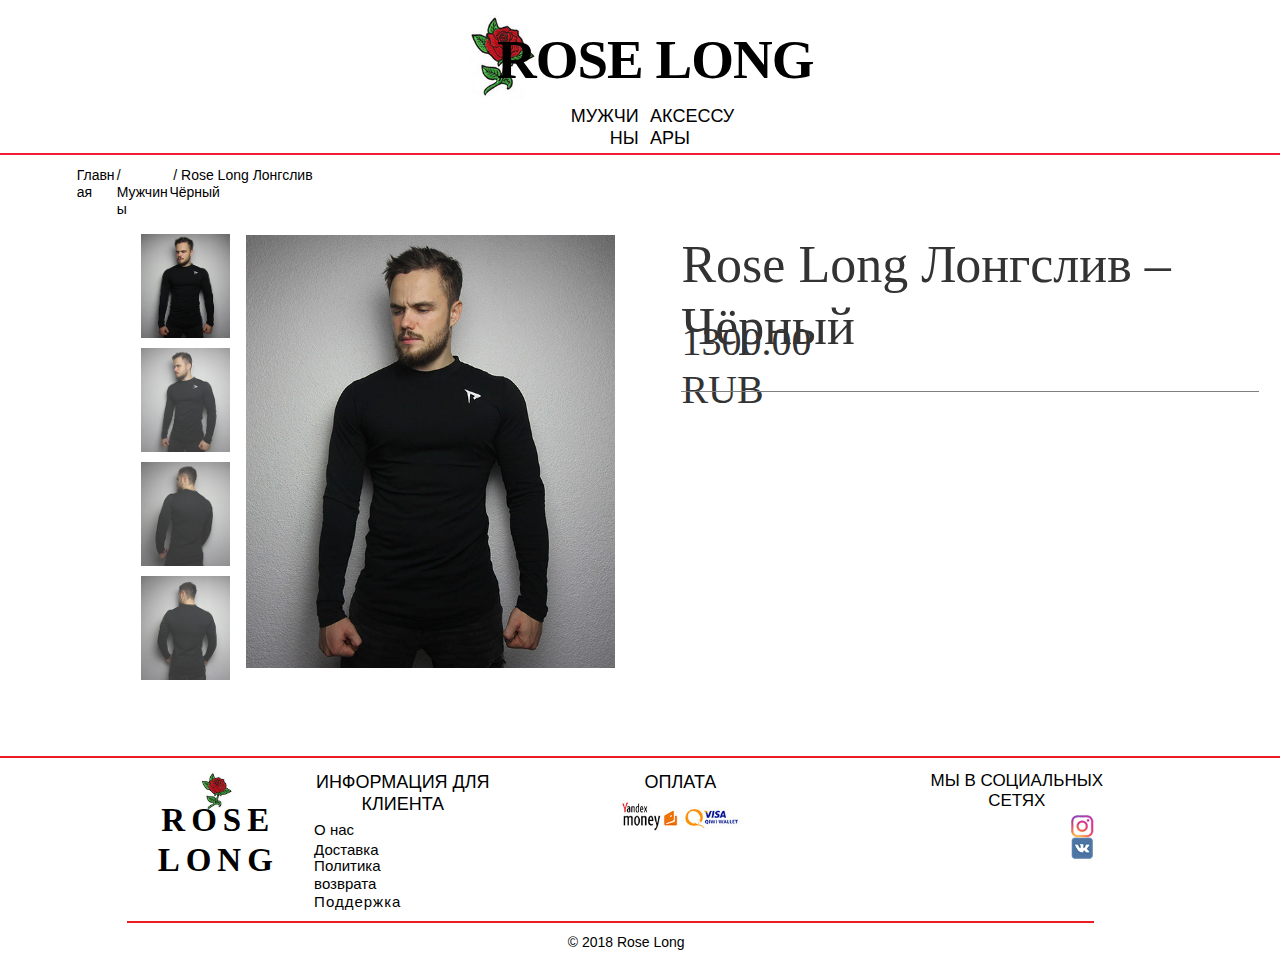
==== commit 54449f16: "init dd" ====
--- a/rose-long_black.html
+++ b/rose-long_black.html
@@ -11,13 +11,13 @@
 document.documentElement.className = document.documentElement.className.replace(/\bnojs\b/g, 'js');
 
 // Check that all required assets are uploaded and up-to-date
-if(typeof Muse == "undefined") window.Muse = {}; window.Muse.assets = {"required":["museutils.js", "museconfig.js", "jquery.watch.js", "webpro.js", "musewpslideshow.js", "jquery.museoverlay.js", "touchswipe.js", "require.js", "rose-long_black.css"], "outOfDate":[]};
+if(typeof Muse == "undefined") window.Muse = {}; window.Muse.assets = {"required":["museutils.js", "museconfig.js", "jquery.watch.js", "require.js", "webpro.js", "musewpslideshow.js", "jquery.museoverlay.js", "touchswipe.js", "rose-long_black.css"], "outOfDate":[]};
 </script>
   
   <title>Rose Long | Лонгслив-Чёрный</title>
   <!-- CSS -->
   <link rel="stylesheet" type="text/css" href="css/site_global.css?crc=444006867"/>
-  <link rel="stylesheet" type="text/css" href="css/rose-long_black.css?crc=3957230272" id="pagesheet"/>
+  <link rel="stylesheet" type="text/css" href="css/rose-long_black.css?crc=342255281" id="pagesheet"/>
     <!--HTML Widget code-->
    
         
@@ -97,9 +97,6 @@
      <div class="clearfix grpelem" id="u3586-4" data-muse-temp-textContainer-sizePolicy="true" data-muse-temp-textContainer-pinning="true"><!-- content -->
       <p>1300.00 RUB</p>
      </div>
-     <div class="clearfix grpelem" id="u3589-4" data-muse-temp-textContainer-sizePolicy="true" data-muse-temp-textContainer-pinning="true"><!-- content -->
-      <p>Размер</p>
-     </div>
      <div class="grpelem" id="u3592"><!-- simple frame --></div>
      <div class="size_fluid_width grpelem" id="u4280" data-sizePolicy="fluidWidth" data-pintopage="page_fluidx"><!-- custom html -->
        
@@ -114,7 +111,7 @@
                 <div class="ecwid-title" itemprop="name"></div>
                 <!-- Title -->
                 
-                 
+                <!--
                 <div itemtype="http://schema.org/Offer" itemscope itemprop="offers">
                     <div class="ecwid-productBrowser-price ecwid-price" itemprop="price"></div>
                 </div>
--- a/css/rose-long_black.css
+++ b/css/rose-long_black.css
@@ -1 +1 @@
-.version.rose_long_black{color:#0000EB;background-color:#DE8AC0;}#page{z-index:1;min-height:921px;background-image:none;border-width:0px;border-color:#000000;background-color:transparent;padding-bottom:19px;width:100%;margin-left:auto;margin-right:auto;}#ppu2938{z-index:0;padding-bottom:1px;margin-right:-10000px;margin-top:15px;width:100%;}#pu2938{z-index:2;width:41.93%;margin-left:30.11%;}#u2938{z-index:2;background-color:transparent;position:relative;margin-right:-10000px;width:15.78%;left:14.17%;}#u2910-4{z-index:4;min-height:78px;background-color:transparent;color:#000000;font-size:55px;letter-spacing:-1px;line-height:66px;text-align:center;font-family:Palatino, Palatino Linotype, Georgia, Times, Times New Roman, serif;font-weight:bold;position:relative;margin-right:-10000px;margin-top:12px;width:100%;}#u2926-4{z-index:8;min-height:29px;background-color:transparent;line-height:22px;font-size:18px;text-align:right;font-family:Arial, Helvetica Neue, Helvetica, sans-serif;position:relative;margin-right:-10000px;margin-top:90px;width:14.29%;left:32.92%;}#u2926-4:hover{padding-top:0px;padding-bottom:0px;min-height:29px;width:14.29%;margin:90px -10000px 0px 0%;}#u2916-4{z-index:12;min-height:29px;background-color:transparent;line-height:22px;font-size:18px;text-align:left;letter-spacing:0px;font-family:Arial, Helvetica Neue, Helvetica, sans-serif;position:relative;margin-right:-10000px;margin-top:90px;width:16.9%;left:49.32%;}#u2916-4:hover{padding-top:0px;padding-bottom:0px;min-height:29px;width:16.9%;margin:90px -10000px 0px 0%;}#u2942{z-index:16;height:2px;background-color:#F21C36;}.js body{visibility:hidden;}.js body.initialized{visibility:visible;}#u2942-bw{z-index:16;margin-top:4px;height:2px;}#pu2912-4{z-index:17;margin-top:12px;width:19.85%;margin-left:5.99%;}#u2912-4{z-index:17;min-height:18px;background-color:transparent;position:relative;margin-right:-10000px;width:15.75%;}#u2912-4:hover{padding-top:0px;padding-bottom:0px;min-height:18px;width:15.75%;margin:0px -10000px 0px 0%;}#u2922-4{z-index:21;min-height:18px;background-color:transparent;position:relative;margin-right:-10000px;width:20.74%;left:15.75%;}#u2922-4:hover{padding-top:0px;padding-bottom:0px;min-height:18px;width:20.74%;margin:0px -10000px 0px 0%;}#u2912-4:hover p,#u2922-4:hover p{color:#ED1C24;visibility:inherit;}#u2974-4{z-index:75;min-height:20px;background-color:transparent;position:relative;margin-right:-10000px;width:63.52%;left:36.49%;}#pslideshowu3228{z-index:79;margin-top:16px;width:88.6%;margin-left:9.74%;}#slideshowu3228{z-index:79;position:relative;margin-right:-10000px;width:49.09%;}#u3231{pointer-events:none;position:absolute;border-width:0px;border-color:transparent;background-color:transparent;width:100%;}#u3231popup{z-index:89;height:654px;margin-right:-10000px;width:21.8%;}#pu3232{z-index:90;margin-right:-10000px;width:75.83%;margin-left:12.09%;}#u3232{pointer-events:auto;z-index:90;min-height:5px;-webkit-transition-duration:0s;-webkit-transition-delay:0s;transition-duration:0s;transition-delay:0s;background-image:url("../images/blank.gif?crc=4208392903");border-color:#6B6B6B;background-color:transparent;opacity:0.8;-ms-filter:"progid:DXImageTransform.Microsoft.Alpha(Opacity=80)";filter:alpha(opacity=80);position:relative;width:100%;}#u3232:hover{-webkit-transition-duration:0.5s;-webkit-transition-delay:0s;-webkit-transition-timing-function:linear;transition-duration:0.5s;transition-delay:0s;transition-timing-function:linear;border-color:#6B6B6B;opacity:1;-ms-filter:"progid:DXImageTransform.Microsoft.Alpha(Opacity=100)";filter:alpha(opacity=100);min-height:5px;width:100%;margin:0px 0px 0px 0%;}#u3232.SSSlideLinkSelected{-webkit-transition-duration:0s;-webkit-transition-delay:0s;transition-duration:0s;transition-delay:0s;border-width:0px;border-color:transparent;opacity:1;-ms-filter:"progid:DXImageTransform.Microsoft.Alpha(Opacity=100)";filter:alpha(opacity=100);min-height:5px;width:100%;margin:0px 0px 0px 0%;}#u3406{pointer-events:auto;z-index:92;min-height:5px;-webkit-transition-duration:0s;-webkit-transition-delay:0s;transition-duration:0s;transition-delay:0s;background-image:url("../images/blank.gif?crc=4208392903");border-color:#6B6B6B;background-color:transparent;opacity:0.8;-ms-filter:"progid:DXImageTransform.Microsoft.Alpha(Opacity=80)";filter:alpha(opacity=80);margin-top:10px;position:relative;width:100%;}#u3406:hover{-webkit-transition-duration:0.5s;-webkit-transition-delay:0s;-webkit-transition-timing-function:linear;transition-duration:0.5s;transition-delay:0s;transition-timing-function:linear;border-color:#6B6B6B;opacity:1;-ms-filter:"progid:DXImageTransform.Microsoft.Alpha(Opacity=100)";filter:alpha(opacity=100);min-height:5px;width:100%;margin:10px 0px 0px 0%;}#u3433{pointer-events:auto;z-index:94;min-height:5px;-webkit-transition-duration:0s;-webkit-transition-delay:0s;transition-duration:0s;transition-delay:0s;background-image:url("../images/blank.gif?crc=4208392903");border-color:#6B6B6B;background-color:transparent;opacity:0.8;-ms-filter:"progid:DXImageTransform.Microsoft.Alpha(Opacity=80)";filter:alpha(opacity=80);margin-top:10px;position:relative;width:100%;}#u3433:hover{-webkit-transition-duration:0.5s;-webkit-transition-delay:0s;-webkit-transition-timing-function:linear;transition-duration:0.5s;transition-delay:0s;transition-timing-function:linear;border-color:#6B6B6B;opacity:1;-ms-filter:"progid:DXImageTransform.Microsoft.Alpha(Opacity=100)";filter:alpha(opacity=100);min-height:5px;width:100%;margin:10px 0px 0px 0%;}#u3460{pointer-events:auto;z-index:96;min-height:5px;-webkit-transition-duration:0s;-webkit-transition-delay:0s;transition-duration:0s;transition-delay:0s;background-image:url("../images/blank.gif?crc=4208392903");border-color:#6B6B6B;background-color:transparent;opacity:0.8;-ms-filter:"progid:DXImageTransform.Microsoft.Alpha(Opacity=80)";filter:alpha(opacity=80);margin-top:10px;position:relative;width:100%;}#u3460:hover{-webkit-transition-duration:0.5s;-webkit-transition-delay:0s;-webkit-transition-timing-function:linear;transition-duration:0.5s;transition-delay:0s;transition-timing-function:linear;border-color:#6B6B6B;opacity:1;-ms-filter:"progid:DXImageTransform.Microsoft.Alpha(Opacity=100)";filter:alpha(opacity=100);min-height:5px;width:100%;margin:10px 0px 0px 0%;}#u3406.SSSlideLinkSelected,#u3433.SSSlideLinkSelected,#u3460.SSSlideLinkSelected{-webkit-transition-duration:0s;-webkit-transition-delay:0s;transition-duration:0s;transition-delay:0s;border-width:0px;border-color:transparent;opacity:1;-ms-filter:"progid:DXImageTransform.Microsoft.Alpha(Opacity=100)";filter:alpha(opacity=100);min-height:5px;width:100%;margin:10px 0px 0px 0%;}#u3232_img,#u3406_img,#u3433_img,#u3460_img{padding-left:2.1739130434782608%;padding-right:1.4492753623188406%;width:96.38%;}#u3239{position:absolute;background-color:transparent;width:100%;}#u3239popup{z-index:80;margin-top:1px;height:653px;margin-right:-10000px;width:78.21%;margin-left:21.8%;}#u3242{z-index:81;min-height:5px;border-width:0px;border-color:transparent;background-color:transparent;margin-right:-10000px;position:relative;width:100%;}#u3242_img{padding-right:15.160796324655438%;padding-bottom:0.45941807044410415%;width:84.84%;}#u3400{z-index:83;min-height:5px;border-width:0px;border-color:transparent;background-color:transparent;margin-right:-10000px;position:relative;width:100%;}#u3427{z-index:85;min-height:5px;border-width:0px;border-color:transparent;background-color:transparent;margin-right:-10000px;position:relative;width:100%;}#u3400_img,#u3427_img{padding-right:15.007656967840735%;padding-bottom:0.1531393568147014%;width:85%;}#u3454{z-index:87;min-height:5px;border-width:0px;border-color:transparent;background-color:transparent;margin-right:-10000px;position:relative;width:100%;}#u3454_img{padding-right:14.854517611026033%;width:85.15%;}.SSFirstButton,.SSPreviousButton,.SSNextButton,.SSLastButton,.SSSlideLink,.SSCloseButton{cursor:pointer;}.SSSlideLoading{background:url("../images/loading.gif?crc=3815509949") no-repeat center center;}#u3583-4{z-index:98;min-height:84px;background-color:transparent;line-height:62px;color:#333333;font-size:52px;font-family:Palatino, Palatino Linotype, Georgia, Times, Times New Roman, serif;position:relative;margin-right:-10000px;width:43.74%;left:49.09%;}#u3586-4{z-index:102;min-height:64px;background-color:transparent;line-height:48px;color:#333333;font-size:40px;font-family:Palatino, Palatino Linotype, Georgia, Times, Times New Roman, serif;position:relative;margin-right:-10000px;margin-top:84px;width:15.47%;left:49.09%;}#u3589-4{z-index:106;min-height:28px;background-color:transparent;font-size:24px;line-height:29px;font-family:Palatino, Palatino Linotype, Georgia, Times, Times New Roman, serif;position:relative;margin-right:-10000px;margin-top:542px;width:5.77%;left:70.32%;}#u3592{z-index:110;height:1px;background-color:#7F7F7F;position:relative;margin-right:-10000px;margin-top:157px;width:50.92%;left:49.09%;}#u4280{z-index:111;height:404px;border-width:0px;border-color:transparent;background-color:transparent;max-width:100000px;position:relative;margin-right:-10000px;margin-top:167px;width:21.05%;left:49.27%;}#u2943{z-index:27;height:2px;background-color:#ED1C24;}#u2943-bw{z-index:27;margin-top:76px;height:2px;}#ppu2915-4{z-index:0;margin-top:13px;width:78.23%;margin-left:9.9%;}#pu2915-4{z-index:38;padding-bottom:0px;margin-right:-10000px;width:18.38%;margin-left:18.38%;}#u2915-4{z-index:38;min-height:22px;background-color:transparent;color:#000000;font-size:18px;line-height:22px;text-transform:none;text-align:center;font-family:Arial, Helvetica Neue, Helvetica, sans-serif;font-weight:normal;position:relative;width:100%;}#u2927-4{z-index:42;min-height:18px;background-color:transparent;line-height:18px;font-size:15px;text-align:left;font-family:Lucida Sans, Lucida Grande, Lucida Sans Unicode, sans-serif;margin-top:6px;position:relative;width:69.21%;margin-left:1.82%;}#u2927-4:hover{padding-top:0px;padding-bottom:0px;min-height:18px;width:69.21%;margin:6px 0px 0px 1.8115942028985508%;}#u2914-4{z-index:46;min-height:18px;background-color:transparent;line-height:18px;font-size:15px;text-align:left;font-family:Lucida Sans, Lucida Grande, Lucida Sans Unicode, sans-serif;margin-top:2px;position:relative;width:69.21%;margin-left:1.82%;}#u2914-4:hover{padding-top:0px;padding-bottom:0px;min-height:18px;width:69.21%;margin:2px 0px 0px 1.8115942028985508%;}#u2913-4{z-index:50;min-height:18px;background-color:transparent;line-height:18px;font-size:15px;text-align:left;font-family:Lucida Sans, Lucida Grande, Lucida Sans Unicode, sans-serif;top:-2px;margin-bottom:-2px;position:relative;width:69.21%;margin-left:1.82%;}#u2913-4:hover{padding-top:0px;padding-bottom:0px;min-height:18px;width:69.21%;margin:0px 0px -2px 1.8115942028985508%;}#u2929-4{z-index:54;min-height:18px;background-color:transparent;line-height:18px;font-size:15px;text-align:left;letter-spacing:1px;font-family:Lucida Sans, Lucida Grande, Lucida Sans Unicode, sans-serif;position:relative;width:69.21%;margin-left:1.82%;}#u2929-4:hover{padding-top:0px;padding-bottom:0px;min-height:18px;width:69.21%;margin:0px 0px 0px 1.8115942028985508%;}#u2926-4:hover p,#u2916-4:hover p,#u2927-4:hover p,#u2914-4:hover p,#u2913-4:hover p,#u2929-4:hover p{color:#5F0000;visibility:inherit;}#pu2937-4{z-index:58;padding-bottom:0px;margin-right:-10000px;width:12.19%;margin-left:49.21%;}#u2937-4{z-index:58;min-height:22px;background-color:transparent;font-size:18px;text-align:center;line-height:22px;position:relative;width:100%;}#pu2946{z-index:62;margin-top:6px;width:100%;}#u2946{z-index:62;background-color:transparent;position:relative;margin-right:-10000px;width:49.73%;}#u2907{z-index:73;background-color:transparent;position:relative;margin-right:-10000px;margin-top:2px;width:49.73%;left:50.28%;}#pu2936-4{z-index:64;padding-bottom:0px;margin-bottom:-4px;margin-right:-10000px;width:22.24%;margin-left:77.77%;}#u2936-4{z-index:64;min-height:22px;background-color:transparent;font-size:17px;text-align:center;line-height:20px;position:relative;width:100%;}#u2940{z-index:36;vertical-align:top;position:relative;width:13.78%;margin-left:72.76%;background:transparent url("../images/u2940.png?crc=449940716") no-repeat center;background-size:74.55289722597631%;}#u2940:hover{background:transparent url("../images/u2940-r.png?crc=3866396136") no-repeat center;background-size:100%;}#u2917{z-index:33;vertical-align:top;top:-9px;margin-bottom:-9px;position:relative;width:13.78%;margin-left:72.76%;background:transparent url("../images/u2917.png?crc=519266214") no-repeat center;background-size:74.55289722597631%;}#u2940 .fluid_height_spacer,#u2917 .fluid_height_spacer{padding-bottom:100%;}#u2917:hover{background:transparent url("../images/u2917-r.png?crc=134214244") no-repeat center;background-size:100%;}#u2920{z-index:25;background-color:transparent;position:relative;margin-right:-10000px;margin-top:1px;width:4%;left:7%;}#u2938_img,#u2946_img,#u2907_img,#u2920_img{width:100%;}#u2909-4{z-index:28;min-height:37px;background-color:transparent;color:#000000;font-size:33px;letter-spacing:6px;line-height:40px;text-align:center;font-family:Palatino, Palatino Linotype, Georgia, Times, Times New Roman, serif;font-weight:bold;position:relative;margin-right:-10000px;margin-top:29px;width:17.98%;}#u2910-2,#u2909-2{padding-left:3px;}.css_verticalspacer .verticalspacer{height:calc(100vh - 1102px);}#pu2932{z-index:68;margin-right:-10000px;margin-top:8px;width:75.58%;margin-left:9.9%;}#u2932{z-index:68;height:2px;background-color:#ED1C24;position:relative;width:100%;}#u2928-4{z-index:69;min-height:22px;background-color:transparent;text-align:center;margin-top:11px;position:relative;width:39.7%;margin-left:31.78%;}#muse_css_mq,.html{background-color:#FFFFFF;}body{position:relative;min-width:320px;}.verticalspacer{min-height:1px;}+.version.rose_long_black{color:#000014;background-color:#6666B1;}#page{z-index:1;min-height:921px;background-image:none;border-width:0px;border-color:#000000;background-color:transparent;padding-bottom:19px;width:100%;margin-left:auto;margin-right:auto;}#ppu2938{z-index:0;padding-bottom:1px;margin-right:-10000px;margin-top:15px;width:100%;}#pu2938{z-index:2;width:41.93%;margin-left:30.11%;}#u2938{z-index:2;background-color:transparent;position:relative;margin-right:-10000px;width:15.78%;left:14.17%;}#u2910-4{z-index:4;min-height:78px;background-color:transparent;color:#000000;font-size:55px;letter-spacing:-1px;line-height:66px;text-align:center;font-family:Palatino, Palatino Linotype, Georgia, Times, Times New Roman, serif;font-weight:bold;position:relative;margin-right:-10000px;margin-top:12px;width:100%;}#u2926-4{z-index:8;min-height:29px;background-color:transparent;line-height:22px;font-size:18px;text-align:right;font-family:Arial, Helvetica Neue, Helvetica, sans-serif;position:relative;margin-right:-10000px;margin-top:90px;width:14.29%;left:32.92%;}#u2926-4:hover{padding-top:0px;padding-bottom:0px;min-height:29px;width:14.29%;margin:90px -10000px 0px 0%;}#u2916-4{z-index:12;min-height:29px;background-color:transparent;line-height:22px;font-size:18px;text-align:left;letter-spacing:0px;font-family:Arial, Helvetica Neue, Helvetica, sans-serif;position:relative;margin-right:-10000px;margin-top:90px;width:16.9%;left:49.32%;}#u2916-4:hover{padding-top:0px;padding-bottom:0px;min-height:29px;width:16.9%;margin:90px -10000px 0px 0%;}#u2942{z-index:16;height:2px;background-color:#F21C36;}.js body{visibility:hidden;}.js body.initialized{visibility:visible;}#u2942-bw{z-index:16;margin-top:4px;height:2px;}#pu2912-4{z-index:17;margin-top:12px;width:19.85%;margin-left:5.99%;}#u2912-4{z-index:17;min-height:18px;background-color:transparent;position:relative;margin-right:-10000px;width:15.75%;}#u2912-4:hover{padding-top:0px;padding-bottom:0px;min-height:18px;width:15.75%;margin:0px -10000px 0px 0%;}#u2922-4{z-index:21;min-height:18px;background-color:transparent;position:relative;margin-right:-10000px;width:20.74%;left:15.75%;}#u2922-4:hover{padding-top:0px;padding-bottom:0px;min-height:18px;width:20.74%;margin:0px -10000px 0px 0%;}#u2912-4:hover p,#u2922-4:hover p{color:#ED1C24;visibility:inherit;}#u2974-4{z-index:75;min-height:20px;background-color:transparent;position:relative;margin-right:-10000px;width:63.52%;left:36.49%;}#pslideshowu3228{z-index:79;margin-top:16px;width:88.6%;margin-left:9.74%;}#slideshowu3228{z-index:79;position:relative;margin-right:-10000px;width:49.09%;}#u3231{pointer-events:none;position:absolute;border-width:0px;border-color:transparent;background-color:transparent;width:100%;}#u3231popup{z-index:89;height:654px;margin-right:-10000px;width:21.8%;}#pu3232{z-index:90;margin-right:-10000px;width:75.83%;margin-left:12.09%;}#u3232{pointer-events:auto;z-index:90;min-height:5px;-webkit-transition-duration:0s;-webkit-transition-delay:0s;transition-duration:0s;transition-delay:0s;background-image:url("../images/blank.gif?crc=4208392903");border-color:#6B6B6B;background-color:transparent;opacity:0.8;-ms-filter:"progid:DXImageTransform.Microsoft.Alpha(Opacity=80)";filter:alpha(opacity=80);position:relative;width:100%;}#u3232:hover{-webkit-transition-duration:0.5s;-webkit-transition-delay:0s;-webkit-transition-timing-function:linear;transition-duration:0.5s;transition-delay:0s;transition-timing-function:linear;border-color:#6B6B6B;opacity:1;-ms-filter:"progid:DXImageTransform.Microsoft.Alpha(Opacity=100)";filter:alpha(opacity=100);min-height:5px;width:100%;margin:0px 0px 0px 0%;}#u3232.SSSlideLinkSelected{-webkit-transition-duration:0s;-webkit-transition-delay:0s;transition-duration:0s;transition-delay:0s;border-width:0px;border-color:transparent;opacity:1;-ms-filter:"progid:DXImageTransform.Microsoft.Alpha(Opacity=100)";filter:alpha(opacity=100);min-height:5px;width:100%;margin:0px 0px 0px 0%;}#u3406{pointer-events:auto;z-index:92;min-height:5px;-webkit-transition-duration:0s;-webkit-transition-delay:0s;transition-duration:0s;transition-delay:0s;background-image:url("../images/blank.gif?crc=4208392903");border-color:#6B6B6B;background-color:transparent;opacity:0.8;-ms-filter:"progid:DXImageTransform.Microsoft.Alpha(Opacity=80)";filter:alpha(opacity=80);margin-top:10px;position:relative;width:100%;}#u3406:hover{-webkit-transition-duration:0.5s;-webkit-transition-delay:0s;-webkit-transition-timing-function:linear;transition-duration:0.5s;transition-delay:0s;transition-timing-function:linear;border-color:#6B6B6B;opacity:1;-ms-filter:"progid:DXImageTransform.Microsoft.Alpha(Opacity=100)";filter:alpha(opacity=100);min-height:5px;width:100%;margin:10px 0px 0px 0%;}#u3433{pointer-events:auto;z-index:94;min-height:5px;-webkit-transition-duration:0s;-webkit-transition-delay:0s;transition-duration:0s;transition-delay:0s;background-image:url("../images/blank.gif?crc=4208392903");border-color:#6B6B6B;background-color:transparent;opacity:0.8;-ms-filter:"progid:DXImageTransform.Microsoft.Alpha(Opacity=80)";filter:alpha(opacity=80);margin-top:10px;position:relative;width:100%;}#u3433:hover{-webkit-transition-duration:0.5s;-webkit-transition-delay:0s;-webkit-transition-timing-function:linear;transition-duration:0.5s;transition-delay:0s;transition-timing-function:linear;border-color:#6B6B6B;opacity:1;-ms-filter:"progid:DXImageTransform.Microsoft.Alpha(Opacity=100)";filter:alpha(opacity=100);min-height:5px;width:100%;margin:10px 0px 0px 0%;}#u3460{pointer-events:auto;z-index:96;min-height:5px;-webkit-transition-duration:0s;-webkit-transition-delay:0s;transition-duration:0s;transition-delay:0s;background-image:url("../images/blank.gif?crc=4208392903");border-color:#6B6B6B;background-color:transparent;opacity:0.8;-ms-filter:"progid:DXImageTransform.Microsoft.Alpha(Opacity=80)";filter:alpha(opacity=80);margin-top:10px;position:relative;width:100%;}#u3460:hover{-webkit-transition-duration:0.5s;-webkit-transition-delay:0s;-webkit-transition-timing-function:linear;transition-duration:0.5s;transition-delay:0s;transition-timing-function:linear;border-color:#6B6B6B;opacity:1;-ms-filter:"progid:DXImageTransform.Microsoft.Alpha(Opacity=100)";filter:alpha(opacity=100);min-height:5px;width:100%;margin:10px 0px 0px 0%;}#u3406.SSSlideLinkSelected,#u3433.SSSlideLinkSelected,#u3460.SSSlideLinkSelected{-webkit-transition-duration:0s;-webkit-transition-delay:0s;transition-duration:0s;transition-delay:0s;border-width:0px;border-color:transparent;opacity:1;-ms-filter:"progid:DXImageTransform.Microsoft.Alpha(Opacity=100)";filter:alpha(opacity=100);min-height:5px;width:100%;margin:10px 0px 0px 0%;}#u3232_img,#u3406_img,#u3433_img,#u3460_img{padding-left:2.1739130434782608%;padding-right:1.4492753623188406%;width:96.38%;}#u3239{position:absolute;background-color:transparent;width:100%;}#u3239popup{z-index:80;margin-top:1px;height:653px;margin-right:-10000px;width:78.21%;margin-left:21.8%;}#u3242{z-index:81;min-height:5px;border-width:0px;border-color:transparent;background-color:transparent;margin-right:-10000px;position:relative;width:100%;}#u3242_img{padding-right:15.160796324655438%;padding-bottom:0.45941807044410415%;width:84.84%;}#u3400{z-index:83;min-height:5px;border-width:0px;border-color:transparent;background-color:transparent;margin-right:-10000px;position:relative;width:100%;}#u3427{z-index:85;min-height:5px;border-width:0px;border-color:transparent;background-color:transparent;margin-right:-10000px;position:relative;width:100%;}#u3400_img,#u3427_img{padding-right:15.007656967840735%;padding-bottom:0.1531393568147014%;width:85%;}#u3454{z-index:87;min-height:5px;border-width:0px;border-color:transparent;background-color:transparent;margin-right:-10000px;position:relative;width:100%;}#u3454_img{padding-right:14.854517611026033%;width:85.15%;}.SSFirstButton,.SSPreviousButton,.SSNextButton,.SSLastButton,.SSSlideLink,.SSCloseButton{cursor:pointer;}.SSSlideLoading{background:url("../images/loading.gif?crc=3815509949") no-repeat center center;}#u3583-4{z-index:98;min-height:84px;background-color:transparent;line-height:62px;color:#333333;font-size:52px;font-family:Palatino, Palatino Linotype, Georgia, Times, Times New Roman, serif;position:relative;margin-right:-10000px;width:43.74%;left:49.09%;}#u3586-4{z-index:102;min-height:64px;background-color:transparent;line-height:48px;color:#333333;font-size:40px;font-family:Palatino, Palatino Linotype, Georgia, Times, Times New Roman, serif;position:relative;margin-right:-10000px;margin-top:84px;width:15.47%;left:49.09%;}#u3592{z-index:106;height:1px;background-color:#7F7F7F;position:relative;margin-right:-10000px;margin-top:157px;width:50.92%;left:49.09%;}#u4280{z-index:107;height:502px;border-width:0px;border-color:transparent;background-color:transparent;max-width:100000px;position:relative;margin-right:-10000px;margin-top:152px;width:28.52%;left:49.09%;}#u2943{z-index:27;height:2px;background-color:#ED1C24;}#u2943-bw{z-index:27;margin-top:76px;height:2px;}#ppu2915-4{z-index:0;margin-top:13px;width:78.23%;margin-left:9.9%;}#pu2915-4{z-index:38;padding-bottom:0px;margin-right:-10000px;width:18.38%;margin-left:18.38%;}#u2915-4{z-index:38;min-height:22px;background-color:transparent;color:#000000;font-size:18px;line-height:22px;text-transform:none;text-align:center;font-family:Arial, Helvetica Neue, Helvetica, sans-serif;font-weight:normal;position:relative;width:100%;}#u2927-4{z-index:42;min-height:18px;background-color:transparent;line-height:18px;font-size:15px;text-align:left;font-family:Lucida Sans, Lucida Grande, Lucida Sans Unicode, sans-serif;margin-top:6px;position:relative;width:69.21%;margin-left:1.82%;}#u2927-4:hover{padding-top:0px;padding-bottom:0px;min-height:18px;width:69.21%;margin:6px 0px 0px 1.8115942028985508%;}#u2914-4{z-index:46;min-height:18px;background-color:transparent;line-height:18px;font-size:15px;text-align:left;font-family:Lucida Sans, Lucida Grande, Lucida Sans Unicode, sans-serif;margin-top:2px;position:relative;width:69.21%;margin-left:1.82%;}#u2914-4:hover{padding-top:0px;padding-bottom:0px;min-height:18px;width:69.21%;margin:2px 0px 0px 1.8115942028985508%;}#u2913-4{z-index:50;min-height:18px;background-color:transparent;line-height:18px;font-size:15px;text-align:left;font-family:Lucida Sans, Lucida Grande, Lucida Sans Unicode, sans-serif;top:-2px;margin-bottom:-2px;position:relative;width:69.21%;margin-left:1.82%;}#u2913-4:hover{padding-top:0px;padding-bottom:0px;min-height:18px;width:69.21%;margin:0px 0px -2px 1.8115942028985508%;}#u2929-4{z-index:54;min-height:18px;background-color:transparent;line-height:18px;font-size:15px;text-align:left;letter-spacing:1px;font-family:Lucida Sans, Lucida Grande, Lucida Sans Unicode, sans-serif;position:relative;width:69.21%;margin-left:1.82%;}#u2929-4:hover{padding-top:0px;padding-bottom:0px;min-height:18px;width:69.21%;margin:0px 0px 0px 1.8115942028985508%;}#u2926-4:hover p,#u2916-4:hover p,#u2927-4:hover p,#u2914-4:hover p,#u2913-4:hover p,#u2929-4:hover p{color:#5F0000;visibility:inherit;}#pu2937-4{z-index:58;padding-bottom:0px;margin-right:-10000px;width:12.19%;margin-left:49.21%;}#u2937-4{z-index:58;min-height:22px;background-color:transparent;font-size:18px;text-align:center;line-height:22px;position:relative;width:100%;}#pu2946{z-index:62;margin-top:6px;width:100%;}#u2946{z-index:62;background-color:transparent;position:relative;margin-right:-10000px;width:49.73%;}#u2907{z-index:73;background-color:transparent;position:relative;margin-right:-10000px;margin-top:2px;width:49.73%;left:50.28%;}#pu2936-4{z-index:64;padding-bottom:0px;margin-bottom:-4px;margin-right:-10000px;width:22.24%;margin-left:77.77%;}#u2936-4{z-index:64;min-height:22px;background-color:transparent;font-size:17px;text-align:center;line-height:20px;position:relative;width:100%;}#u2940{z-index:36;vertical-align:top;position:relative;width:13.78%;margin-left:72.76%;background:transparent url("../images/u2940.png?crc=449940716") no-repeat center;background-size:74.55289722597631%;}#u2940:hover{background:transparent url("../images/u2940-r.png?crc=3866396136") no-repeat center;background-size:100%;}#u2917{z-index:33;vertical-align:top;top:-9px;margin-bottom:-9px;position:relative;width:13.78%;margin-left:72.76%;background:transparent url("../images/u2917.png?crc=519266214") no-repeat center;background-size:74.55289722597631%;}#u2940 .fluid_height_spacer,#u2917 .fluid_height_spacer{padding-bottom:100%;}#u2917:hover{background:transparent url("../images/u2917-r.png?crc=134214244") no-repeat center;background-size:100%;}#u2920{z-index:25;background-color:transparent;position:relative;margin-right:-10000px;margin-top:1px;width:4%;left:7%;}#u2938_img,#u2946_img,#u2907_img,#u2920_img{width:100%;}#u2909-4{z-index:28;min-height:37px;background-color:transparent;color:#000000;font-size:33px;letter-spacing:6px;line-height:40px;text-align:center;font-family:Palatino, Palatino Linotype, Georgia, Times, Times New Roman, serif;font-weight:bold;position:relative;margin-right:-10000px;margin-top:29px;width:17.98%;}#u2910-2,#u2909-2{padding-left:3px;}.css_verticalspacer .verticalspacer{height:calc(100vh - 1102px);}#pu2932{z-index:68;margin-right:-10000px;margin-top:8px;width:75.58%;margin-left:9.9%;}#u2932{z-index:68;height:2px;background-color:#ED1C24;position:relative;width:100%;}#u2928-4{z-index:69;min-height:22px;background-color:transparent;text-align:center;margin-top:11px;position:relative;width:39.7%;margin-left:31.78%;}#muse_css_mq,.html{background-color:#FFFFFF;}body{position:relative;min-width:320px;}.verticalspacer{min-height:1px;}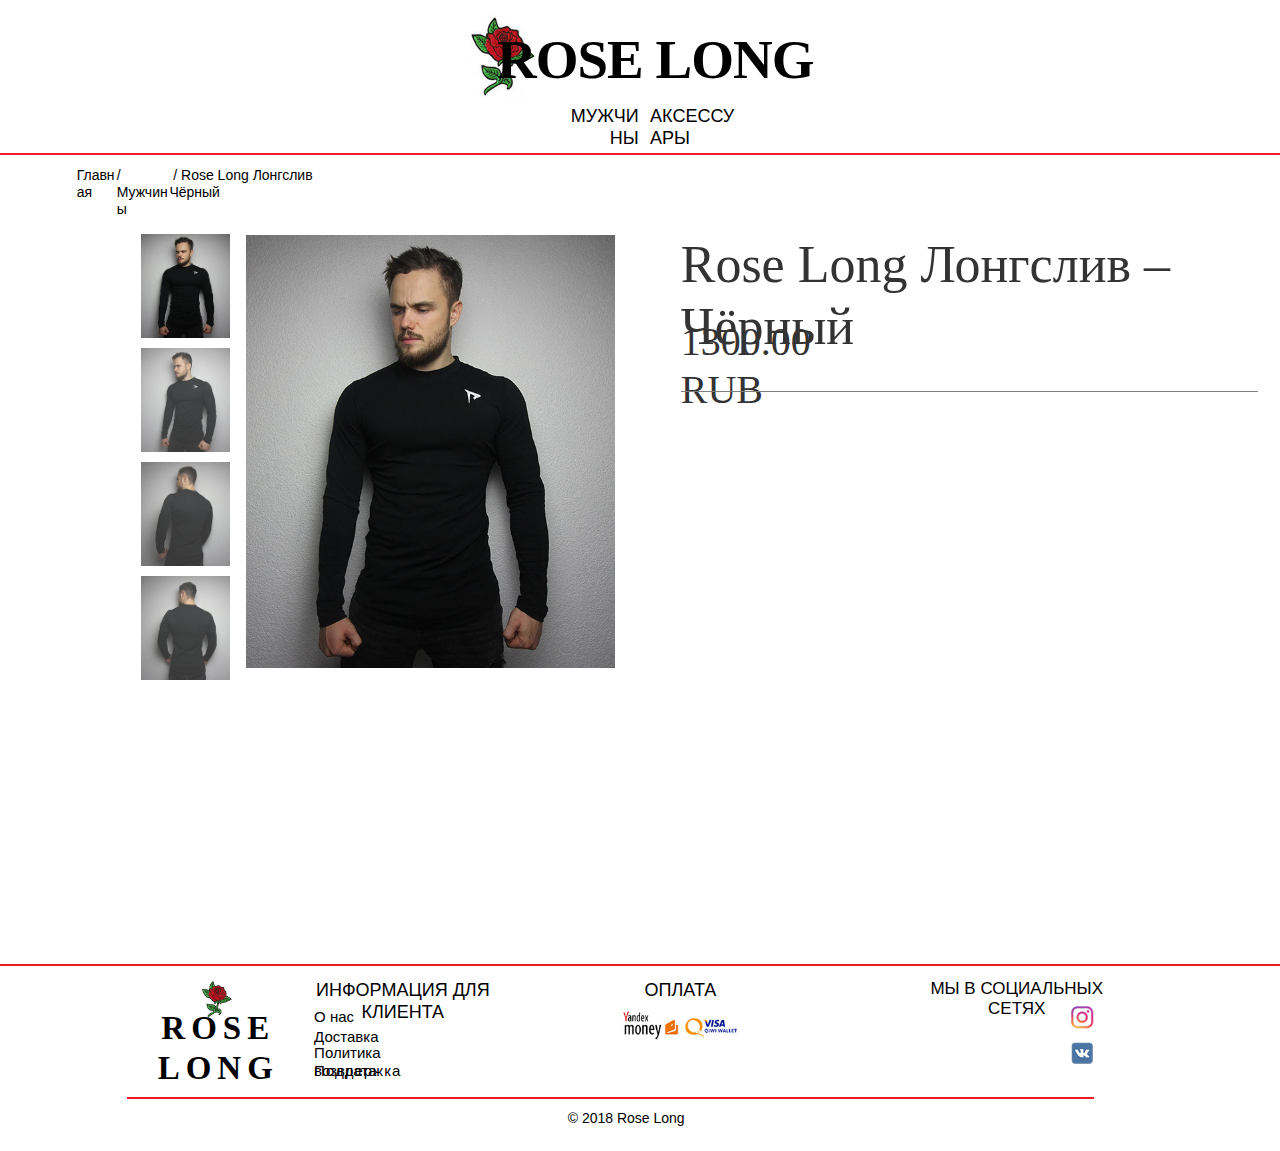
==== commit 46185732: "iniy y" ====
--- a/rose-long_black.html
+++ b/rose-long_black.html
@@ -11,13 +11,13 @@
 document.documentElement.className = document.documentElement.className.replace(/\bnojs\b/g, 'js');
 
 // Check that all required assets are uploaded and up-to-date
-if(typeof Muse == "undefined") window.Muse = {}; window.Muse.assets = {"required":["museutils.js", "museconfig.js", "jquery.watch.js", "require.js", "webpro.js", "musewpslideshow.js", "jquery.museoverlay.js", "touchswipe.js", "rose-long_black.css"], "outOfDate":[]};
+if(typeof Muse == "undefined") window.Muse = {}; window.Muse.assets = {"required":["museutils.js", "museconfig.js", "jquery.watch.js", "webpro.js", "musewpslideshow.js", "jquery.museoverlay.js", "touchswipe.js", "require.js", "rose-long_black.css"], "outOfDate":[]};
 </script>
   
   <title>Rose Long | Лонгслив-Чёрный</title>
   <!-- CSS -->
   <link rel="stylesheet" type="text/css" href="css/site_global.css?crc=444006867"/>
-  <link rel="stylesheet" type="text/css" href="css/rose-long_black.css?crc=342255281" id="pagesheet"/>
+  <link rel="stylesheet" type="text/css" href="css/rose-long_black.css?crc=132707103" id="pagesheet"/>
     <!--HTML Widget code-->
    
         
@@ -54,7 +54,35 @@
       <p>&nbsp;/ Rose Long Лонгслив Чёрный</p>
      </div>
     </div>
-    <div class="clearfix colelem" id="pslideshowu3228"><!-- group -->
+    <div class="clearfix colelem" id="pu2920"><!-- group -->
+     <a class="nonblock nontext clip_frame grpelem" id="u2920" href="index.html"><!-- image --><img class="block" id="u2920_img" src="images/toppa-termoadesivo-rosa.jpg?crc=123613611" alt="" data-heightwidthratio="1" data-image-width="60" data-image-height="60"/></a>
+     <div class="browser_width grpelem" id="u2943-bw">
+      <div id="u2943"><!-- simple frame --></div>
+     </div>
+     <a class="nonblock nontext clearfix grpelem" id="u2909-4" href="index.html" data-muse-temp-textContainer-sizePolicy="true" data-muse-temp-textContainer-pinning="true"><!-- content --><p id="u2909-2">ROSE LONG</p></a>
+     <a class="nonblock nontext grpelem" id="u2917" href="http://vk.com"><!-- state-based BG images --><div class="fluid_height_spacer"></div></a>
+     <a class="nonblock nontext grpelem" id="u2940" href="http://instagram.com"><!-- state-based BG images --><div class="fluid_height_spacer"></div></a>
+     <div class="clearfix grpelem" id="u2915-4" data-muse-temp-textContainer-sizePolicy="true" data-muse-temp-textContainer-pinning="true"><!-- content -->
+      <p>ИНФОРМАЦИЯ ДЛЯ КЛИЕНТА</p>
+     </div>
+     <div class="clearfix grpelem" id="u2927-4" data-muse-temp-textContainer-sizePolicy="true" data-muse-temp-textContainer-pinning="true"><!-- content -->
+      <p>О нас</p>
+     </div>
+     <a class="nonblock nontext clearfix grpelem" id="u2914-4" href="rose-long-delivery.html" data-muse-temp-textContainer-sizePolicy="true" data-muse-temp-textContainer-pinning="true"><!-- content --><p>Доставка</p></a>
+     <a class="nonblock nontext clearfix grpelem" id="u2913-4" href="rose-long-return-policy.html" data-muse-temp-textContainer-sizePolicy="true" data-muse-temp-textContainer-pinning="true"><!-- content --><p>Политика возврата</p></a>
+     <a class="nonblock nontext clearfix grpelem" id="u2929-4" href="rose-long-support.html" data-muse-temp-textContainer-sizePolicy="true" data-muse-temp-textContainer-pinning="true"><!-- content --><p>Поддержка</p></a>
+     <div class="clearfix grpelem" id="u2937-4" data-muse-temp-textContainer-sizePolicy="true" data-muse-temp-textContainer-pinning="true"><!-- content -->
+      <p>ОПЛАТА</p>
+     </div>
+     <div class="clip_frame grpelem" id="u2946"><!-- image -->
+      <img class="block" id="u2946_img" src="images/yandex.jpg?crc=3804606373" alt="" data-heightwidthratio="0.5604395604395604" data-image-width="91" data-image-height="51"/>
+     </div>
+     <div class="clearfix grpelem" id="u2936-4" data-muse-temp-textContainer-sizePolicy="true" data-muse-temp-textContainer-pinning="true"><!-- content -->
+      <p>МЫ В СОЦИАЛЬНЫХ СЕТЯХ</p>
+     </div>
+     <div class="clip_frame grpelem" id="u2907"><!-- image -->
+      <img class="block" id="u2907_img" src="images/0_17b657_47f0454e_orig-crop-u2907.jpg?crc=41798139" alt="" data-heightwidthratio="0.5494505494505495" data-image-width="91" data-image-height="50"/>
+     </div>
      <div class="SlideShowWidget clearfix grpelem" id="slideshowu3228" data-visibility="changed" style="visibility:hidden"><!-- none box -->
       <div class="popup_anchor allow_click_through grpelem" data-col-pos="1" id="u3231popup">
        <div class="SSSlideLinks clearfix" data-col-pos="1" id="u3231"><!-- horizontal-rows box -->
@@ -107,7 +135,7 @@
                 <div itemprop="image"></div>
                 <!-- Image -->
                 
-                 
+                <!--
                 <div class="ecwid-title" itemprop="name"></div>
                 <!-- Title -->
                 
@@ -133,44 +161,6 @@
 
 	
      </div>
-    </div>
-    <div class="browser_width colelem" id="u2943-bw">
-     <div id="u2943"><!-- simple frame --></div>
-    </div>
-    <div class="clearfix colelem" id="ppu2915-4"><!-- group -->
-     <div class="clearfix grpelem" id="pu2915-4"><!-- column -->
-      <div class="clearfix colelem" id="u2915-4" data-muse-temp-textContainer-sizePolicy="true" data-muse-temp-textContainer-pinning="true"><!-- content -->
-       <p>ИНФОРМАЦИЯ ДЛЯ КЛИЕНТА</p>
-      </div>
-      <div class="clearfix colelem" id="u2927-4" data-muse-temp-textContainer-sizePolicy="true" data-muse-temp-textContainer-pinning="true"><!-- content -->
-       <p>О нас</p>
-      </div>
-      <a class="nonblock nontext clearfix colelem" id="u2914-4" href="rose-long-delivery.html" data-muse-temp-textContainer-sizePolicy="true" data-muse-temp-textContainer-pinning="true"><!-- content --><p>Доставка</p></a>
-      <a class="nonblock nontext clearfix colelem" id="u2913-4" href="rose-long-return-policy.html" data-muse-temp-textContainer-sizePolicy="true" data-muse-temp-textContainer-pinning="true"><!-- content --><p>Политика возврата</p></a>
-      <a class="nonblock nontext clearfix colelem" id="u2929-4" href="rose-long-support.html" data-muse-temp-textContainer-sizePolicy="true" data-muse-temp-textContainer-pinning="true"><!-- content --><p>Поддержка</p></a>
-     </div>
-     <div class="clearfix grpelem" id="pu2937-4"><!-- column -->
-      <div class="clearfix colelem" id="u2937-4" data-muse-temp-textContainer-sizePolicy="true" data-muse-temp-textContainer-pinning="true"><!-- content -->
-       <p>ОПЛАТА</p>
-      </div>
-      <div class="clearfix colelem" id="pu2946"><!-- group -->
-       <div class="clip_frame grpelem" id="u2946"><!-- image -->
-        <img class="block" id="u2946_img" src="images/yandex.jpg?crc=3804606373" alt="" data-heightwidthratio="0.5604395604395604" data-image-width="91" data-image-height="51"/>
-       </div>
-       <div class="clip_frame grpelem" id="u2907"><!-- image -->
-        <img class="block" id="u2907_img" src="images/0_17b657_47f0454e_orig-crop-u2907.jpg?crc=41798139" alt="" data-heightwidthratio="0.5494505494505495" data-image-width="91" data-image-height="50"/>
-       </div>
-      </div>
-     </div>
-     <div class="clearfix grpelem" id="pu2936-4"><!-- column -->
-      <div class="clearfix colelem" id="u2936-4" data-muse-temp-textContainer-sizePolicy="true" data-muse-temp-textContainer-pinning="true"><!-- content -->
-       <p>МЫ В СОЦИАЛЬНЫХ СЕТЯХ</p>
-      </div>
-      <a class="nonblock nontext colelem" id="u2940" href="http://instagram.com"><!-- state-based BG images --><div class="fluid_height_spacer"></div></a>
-      <a class="nonblock nontext colelem" id="u2917" href="http://vk.com"><!-- state-based BG images --><div class="fluid_height_spacer"></div></a>
-     </div>
-     <a class="nonblock nontext clip_frame grpelem" id="u2920" href="index.html"><!-- image --><img class="block" id="u2920_img" src="images/toppa-termoadesivo-rosa.jpg?crc=123613611" alt="" data-heightwidthratio="1" data-image-width="60" data-image-height="60"/></a>
-     <a class="nonblock nontext clearfix grpelem" id="u2909-4" href="index.html" data-muse-temp-textContainer-sizePolicy="true" data-muse-temp-textContainer-pinning="true"><!-- content --><p id="u2909-2">ROSE LONG</p></a>
     </div>
    </div>
    <div class="verticalspacer" data-offset-top="1042" data-content-above-spacer="1041" data-content-below-spacer="61" data-sizePolicy="fixed" data-pintopage="page_fixedLeft"></div>
@@ -182,8 +172,8 @@
    </div>
   </div>
   <div class="preload_images">
+   <img class="preload" src="images/u2917-r.png?crc=134214244" alt=""/>
    <img class="preload" src="images/u2940-r.png?crc=3866396136" alt=""/>
-   <img class="preload" src="images/u2917-r.png?crc=134214244" alt=""/>
   </div>
   <!-- JS includes -->
   <script type="text/javascript">
--- a/css/rose-long_black.css
+++ b/css/rose-long_black.css
@@ -1 +1 @@
-.version.rose_long_black{color:#000014;background-color:#6666B1;}#page{z-index:1;min-height:921px;background-image:none;border-width:0px;border-color:#000000;background-color:transparent;padding-bottom:19px;width:100%;margin-left:auto;margin-right:auto;}#ppu2938{z-index:0;padding-bottom:1px;margin-right:-10000px;margin-top:15px;width:100%;}#pu2938{z-index:2;width:41.93%;margin-left:30.11%;}#u2938{z-index:2;background-color:transparent;position:relative;margin-right:-10000px;width:15.78%;left:14.17%;}#u2910-4{z-index:4;min-height:78px;background-color:transparent;color:#000000;font-size:55px;letter-spacing:-1px;line-height:66px;text-align:center;font-family:Palatino, Palatino Linotype, Georgia, Times, Times New Roman, serif;font-weight:bold;position:relative;margin-right:-10000px;margin-top:12px;width:100%;}#u2926-4{z-index:8;min-height:29px;background-color:transparent;line-height:22px;font-size:18px;text-align:right;font-family:Arial, Helvetica Neue, Helvetica, sans-serif;position:relative;margin-right:-10000px;margin-top:90px;width:14.29%;left:32.92%;}#u2926-4:hover{padding-top:0px;padding-bottom:0px;min-height:29px;width:14.29%;margin:90px -10000px 0px 0%;}#u2916-4{z-index:12;min-height:29px;background-color:transparent;line-height:22px;font-size:18px;text-align:left;letter-spacing:0px;font-family:Arial, Helvetica Neue, Helvetica, sans-serif;position:relative;margin-right:-10000px;margin-top:90px;width:16.9%;left:49.32%;}#u2916-4:hover{padding-top:0px;padding-bottom:0px;min-height:29px;width:16.9%;margin:90px -10000px 0px 0%;}#u2942{z-index:16;height:2px;background-color:#F21C36;}.js body{visibility:hidden;}.js body.initialized{visibility:visible;}#u2942-bw{z-index:16;margin-top:4px;height:2px;}#pu2912-4{z-index:17;margin-top:12px;width:19.85%;margin-left:5.99%;}#u2912-4{z-index:17;min-height:18px;background-color:transparent;position:relative;margin-right:-10000px;width:15.75%;}#u2912-4:hover{padding-top:0px;padding-bottom:0px;min-height:18px;width:15.75%;margin:0px -10000px 0px 0%;}#u2922-4{z-index:21;min-height:18px;background-color:transparent;position:relative;margin-right:-10000px;width:20.74%;left:15.75%;}#u2922-4:hover{padding-top:0px;padding-bottom:0px;min-height:18px;width:20.74%;margin:0px -10000px 0px 0%;}#u2912-4:hover p,#u2922-4:hover p{color:#ED1C24;visibility:inherit;}#u2974-4{z-index:75;min-height:20px;background-color:transparent;position:relative;margin-right:-10000px;width:63.52%;left:36.49%;}#pslideshowu3228{z-index:79;margin-top:16px;width:88.6%;margin-left:9.74%;}#slideshowu3228{z-index:79;position:relative;margin-right:-10000px;width:49.09%;}#u3231{pointer-events:none;position:absolute;border-width:0px;border-color:transparent;background-color:transparent;width:100%;}#u3231popup{z-index:89;height:654px;margin-right:-10000px;width:21.8%;}#pu3232{z-index:90;margin-right:-10000px;width:75.83%;margin-left:12.09%;}#u3232{pointer-events:auto;z-index:90;min-height:5px;-webkit-transition-duration:0s;-webkit-transition-delay:0s;transition-duration:0s;transition-delay:0s;background-image:url("../images/blank.gif?crc=4208392903");border-color:#6B6B6B;background-color:transparent;opacity:0.8;-ms-filter:"progid:DXImageTransform.Microsoft.Alpha(Opacity=80)";filter:alpha(opacity=80);position:relative;width:100%;}#u3232:hover{-webkit-transition-duration:0.5s;-webkit-transition-delay:0s;-webkit-transition-timing-function:linear;transition-duration:0.5s;transition-delay:0s;transition-timing-function:linear;border-color:#6B6B6B;opacity:1;-ms-filter:"progid:DXImageTransform.Microsoft.Alpha(Opacity=100)";filter:alpha(opacity=100);min-height:5px;width:100%;margin:0px 0px 0px 0%;}#u3232.SSSlideLinkSelected{-webkit-transition-duration:0s;-webkit-transition-delay:0s;transition-duration:0s;transition-delay:0s;border-width:0px;border-color:transparent;opacity:1;-ms-filter:"progid:DXImageTransform.Microsoft.Alpha(Opacity=100)";filter:alpha(opacity=100);min-height:5px;width:100%;margin:0px 0px 0px 0%;}#u3406{pointer-events:auto;z-index:92;min-height:5px;-webkit-transition-duration:0s;-webkit-transition-delay:0s;transition-duration:0s;transition-delay:0s;background-image:url("../images/blank.gif?crc=4208392903");border-color:#6B6B6B;background-color:transparent;opacity:0.8;-ms-filter:"progid:DXImageTransform.Microsoft.Alpha(Opacity=80)";filter:alpha(opacity=80);margin-top:10px;position:relative;width:100%;}#u3406:hover{-webkit-transition-duration:0.5s;-webkit-transition-delay:0s;-webkit-transition-timing-function:linear;transition-duration:0.5s;transition-delay:0s;transition-timing-function:linear;border-color:#6B6B6B;opacity:1;-ms-filter:"progid:DXImageTransform.Microsoft.Alpha(Opacity=100)";filter:alpha(opacity=100);min-height:5px;width:100%;margin:10px 0px 0px 0%;}#u3433{pointer-events:auto;z-index:94;min-height:5px;-webkit-transition-duration:0s;-webkit-transition-delay:0s;transition-duration:0s;transition-delay:0s;background-image:url("../images/blank.gif?crc=4208392903");border-color:#6B6B6B;background-color:transparent;opacity:0.8;-ms-filter:"progid:DXImageTransform.Microsoft.Alpha(Opacity=80)";filter:alpha(opacity=80);margin-top:10px;position:relative;width:100%;}#u3433:hover{-webkit-transition-duration:0.5s;-webkit-transition-delay:0s;-webkit-transition-timing-function:linear;transition-duration:0.5s;transition-delay:0s;transition-timing-function:linear;border-color:#6B6B6B;opacity:1;-ms-filter:"progid:DXImageTransform.Microsoft.Alpha(Opacity=100)";filter:alpha(opacity=100);min-height:5px;width:100%;margin:10px 0px 0px 0%;}#u3460{pointer-events:auto;z-index:96;min-height:5px;-webkit-transition-duration:0s;-webkit-transition-delay:0s;transition-duration:0s;transition-delay:0s;background-image:url("../images/blank.gif?crc=4208392903");border-color:#6B6B6B;background-color:transparent;opacity:0.8;-ms-filter:"progid:DXImageTransform.Microsoft.Alpha(Opacity=80)";filter:alpha(opacity=80);margin-top:10px;position:relative;width:100%;}#u3460:hover{-webkit-transition-duration:0.5s;-webkit-transition-delay:0s;-webkit-transition-timing-function:linear;transition-duration:0.5s;transition-delay:0s;transition-timing-function:linear;border-color:#6B6B6B;opacity:1;-ms-filter:"progid:DXImageTransform.Microsoft.Alpha(Opacity=100)";filter:alpha(opacity=100);min-height:5px;width:100%;margin:10px 0px 0px 0%;}#u3406.SSSlideLinkSelected,#u3433.SSSlideLinkSelected,#u3460.SSSlideLinkSelected{-webkit-transition-duration:0s;-webkit-transition-delay:0s;transition-duration:0s;transition-delay:0s;border-width:0px;border-color:transparent;opacity:1;-ms-filter:"progid:DXImageTransform.Microsoft.Alpha(Opacity=100)";filter:alpha(opacity=100);min-height:5px;width:100%;margin:10px 0px 0px 0%;}#u3232_img,#u3406_img,#u3433_img,#u3460_img{padding-left:2.1739130434782608%;padding-right:1.4492753623188406%;width:96.38%;}#u3239{position:absolute;background-color:transparent;width:100%;}#u3239popup{z-index:80;margin-top:1px;height:653px;margin-right:-10000px;width:78.21%;margin-left:21.8%;}#u3242{z-index:81;min-height:5px;border-width:0px;border-color:transparent;background-color:transparent;margin-right:-10000px;position:relative;width:100%;}#u3242_img{padding-right:15.160796324655438%;padding-bottom:0.45941807044410415%;width:84.84%;}#u3400{z-index:83;min-height:5px;border-width:0px;border-color:transparent;background-color:transparent;margin-right:-10000px;position:relative;width:100%;}#u3427{z-index:85;min-height:5px;border-width:0px;border-color:transparent;background-color:transparent;margin-right:-10000px;position:relative;width:100%;}#u3400_img,#u3427_img{padding-right:15.007656967840735%;padding-bottom:0.1531393568147014%;width:85%;}#u3454{z-index:87;min-height:5px;border-width:0px;border-color:transparent;background-color:transparent;margin-right:-10000px;position:relative;width:100%;}#u3454_img{padding-right:14.854517611026033%;width:85.15%;}.SSFirstButton,.SSPreviousButton,.SSNextButton,.SSLastButton,.SSSlideLink,.SSCloseButton{cursor:pointer;}.SSSlideLoading{background:url("../images/loading.gif?crc=3815509949") no-repeat center center;}#u3583-4{z-index:98;min-height:84px;background-color:transparent;line-height:62px;color:#333333;font-size:52px;font-family:Palatino, Palatino Linotype, Georgia, Times, Times New Roman, serif;position:relative;margin-right:-10000px;width:43.74%;left:49.09%;}#u3586-4{z-index:102;min-height:64px;background-color:transparent;line-height:48px;color:#333333;font-size:40px;font-family:Palatino, Palatino Linotype, Georgia, Times, Times New Roman, serif;position:relative;margin-right:-10000px;margin-top:84px;width:15.47%;left:49.09%;}#u3592{z-index:106;height:1px;background-color:#7F7F7F;position:relative;margin-right:-10000px;margin-top:157px;width:50.92%;left:49.09%;}#u4280{z-index:107;height:502px;border-width:0px;border-color:transparent;background-color:transparent;max-width:100000px;position:relative;margin-right:-10000px;margin-top:152px;width:28.52%;left:49.09%;}#u2943{z-index:27;height:2px;background-color:#ED1C24;}#u2943-bw{z-index:27;margin-top:76px;height:2px;}#ppu2915-4{z-index:0;margin-top:13px;width:78.23%;margin-left:9.9%;}#pu2915-4{z-index:38;padding-bottom:0px;margin-right:-10000px;width:18.38%;margin-left:18.38%;}#u2915-4{z-index:38;min-height:22px;background-color:transparent;color:#000000;font-size:18px;line-height:22px;text-transform:none;text-align:center;font-family:Arial, Helvetica Neue, Helvetica, sans-serif;font-weight:normal;position:relative;width:100%;}#u2927-4{z-index:42;min-height:18px;background-color:transparent;line-height:18px;font-size:15px;text-align:left;font-family:Lucida Sans, Lucida Grande, Lucida Sans Unicode, sans-serif;margin-top:6px;position:relative;width:69.21%;margin-left:1.82%;}#u2927-4:hover{padding-top:0px;padding-bottom:0px;min-height:18px;width:69.21%;margin:6px 0px 0px 1.8115942028985508%;}#u2914-4{z-index:46;min-height:18px;background-color:transparent;line-height:18px;font-size:15px;text-align:left;font-family:Lucida Sans, Lucida Grande, Lucida Sans Unicode, sans-serif;margin-top:2px;position:relative;width:69.21%;margin-left:1.82%;}#u2914-4:hover{padding-top:0px;padding-bottom:0px;min-height:18px;width:69.21%;margin:2px 0px 0px 1.8115942028985508%;}#u2913-4{z-index:50;min-height:18px;background-color:transparent;line-height:18px;font-size:15px;text-align:left;font-family:Lucida Sans, Lucida Grande, Lucida Sans Unicode, sans-serif;top:-2px;margin-bottom:-2px;position:relative;width:69.21%;margin-left:1.82%;}#u2913-4:hover{padding-top:0px;padding-bottom:0px;min-height:18px;width:69.21%;margin:0px 0px -2px 1.8115942028985508%;}#u2929-4{z-index:54;min-height:18px;background-color:transparent;line-height:18px;font-size:15px;text-align:left;letter-spacing:1px;font-family:Lucida Sans, Lucida Grande, Lucida Sans Unicode, sans-serif;position:relative;width:69.21%;margin-left:1.82%;}#u2929-4:hover{padding-top:0px;padding-bottom:0px;min-height:18px;width:69.21%;margin:0px 0px 0px 1.8115942028985508%;}#u2926-4:hover p,#u2916-4:hover p,#u2927-4:hover p,#u2914-4:hover p,#u2913-4:hover p,#u2929-4:hover p{color:#5F0000;visibility:inherit;}#pu2937-4{z-index:58;padding-bottom:0px;margin-right:-10000px;width:12.19%;margin-left:49.21%;}#u2937-4{z-index:58;min-height:22px;background-color:transparent;font-size:18px;text-align:center;line-height:22px;position:relative;width:100%;}#pu2946{z-index:62;margin-top:6px;width:100%;}#u2946{z-index:62;background-color:transparent;position:relative;margin-right:-10000px;width:49.73%;}#u2907{z-index:73;background-color:transparent;position:relative;margin-right:-10000px;margin-top:2px;width:49.73%;left:50.28%;}#pu2936-4{z-index:64;padding-bottom:0px;margin-bottom:-4px;margin-right:-10000px;width:22.24%;margin-left:77.77%;}#u2936-4{z-index:64;min-height:22px;background-color:transparent;font-size:17px;text-align:center;line-height:20px;position:relative;width:100%;}#u2940{z-index:36;vertical-align:top;position:relative;width:13.78%;margin-left:72.76%;background:transparent url("../images/u2940.png?crc=449940716") no-repeat center;background-size:74.55289722597631%;}#u2940:hover{background:transparent url("../images/u2940-r.png?crc=3866396136") no-repeat center;background-size:100%;}#u2917{z-index:33;vertical-align:top;top:-9px;margin-bottom:-9px;position:relative;width:13.78%;margin-left:72.76%;background:transparent url("../images/u2917.png?crc=519266214") no-repeat center;background-size:74.55289722597631%;}#u2940 .fluid_height_spacer,#u2917 .fluid_height_spacer{padding-bottom:100%;}#u2917:hover{background:transparent url("../images/u2917-r.png?crc=134214244") no-repeat center;background-size:100%;}#u2920{z-index:25;background-color:transparent;position:relative;margin-right:-10000px;margin-top:1px;width:4%;left:7%;}#u2938_img,#u2946_img,#u2907_img,#u2920_img{width:100%;}#u2909-4{z-index:28;min-height:37px;background-color:transparent;color:#000000;font-size:33px;letter-spacing:6px;line-height:40px;text-align:center;font-family:Palatino, Palatino Linotype, Georgia, Times, Times New Roman, serif;font-weight:bold;position:relative;margin-right:-10000px;margin-top:29px;width:17.98%;}#u2910-2,#u2909-2{padding-left:3px;}.css_verticalspacer .verticalspacer{height:calc(100vh - 1102px);}#pu2932{z-index:68;margin-right:-10000px;margin-top:8px;width:75.58%;margin-left:9.9%;}#u2932{z-index:68;height:2px;background-color:#ED1C24;position:relative;width:100%;}#u2928-4{z-index:69;min-height:22px;background-color:transparent;text-align:center;margin-top:11px;position:relative;width:39.7%;margin-left:31.78%;}#muse_css_mq,.html{background-color:#FFFFFF;}body{position:relative;min-width:320px;}.verticalspacer{min-height:1px;}+.version.rose_long_black{color:#000007;background-color:#E8F31F;}#page{z-index:1;min-height:921px;background-image:none;border-width:0px;border-color:#000000;background-color:transparent;padding-bottom:19px;width:100%;margin-left:auto;margin-right:auto;}#ppu2938{z-index:0;margin-right:-10000px;margin-top:15px;width:100%;}#pu2938{z-index:2;width:41.93%;margin-left:30.11%;}#u2938{z-index:2;background-color:transparent;position:relative;margin-right:-10000px;width:15.78%;left:14.17%;}#u2910-4{z-index:4;min-height:78px;background-color:transparent;color:#000000;font-size:55px;letter-spacing:-1px;line-height:66px;text-align:center;font-family:Palatino, Palatino Linotype, Georgia, Times, Times New Roman, serif;font-weight:bold;position:relative;margin-right:-10000px;margin-top:12px;width:100%;}#u2926-4{z-index:8;min-height:29px;background-color:transparent;line-height:22px;font-size:18px;text-align:right;font-family:Arial, Helvetica Neue, Helvetica, sans-serif;position:relative;margin-right:-10000px;margin-top:90px;width:14.29%;left:32.92%;}#u2926-4:hover{padding-top:0px;padding-bottom:0px;min-height:29px;width:14.29%;margin:90px -10000px 0px 0%;}#u2916-4{z-index:12;min-height:29px;background-color:transparent;line-height:22px;font-size:18px;text-align:left;letter-spacing:0px;font-family:Arial, Helvetica Neue, Helvetica, sans-serif;position:relative;margin-right:-10000px;margin-top:90px;width:16.9%;left:49.32%;}#u2916-4:hover{padding-top:0px;padding-bottom:0px;min-height:29px;width:16.9%;margin:90px -10000px 0px 0%;}#u2942{z-index:16;height:2px;background-color:#F21C36;}.js body{visibility:hidden;}.js body.initialized{visibility:visible;}#u2942-bw{z-index:16;margin-top:4px;height:2px;}#pu2912-4{z-index:17;margin-top:12px;width:19.85%;margin-left:5.99%;}#u2912-4{z-index:17;min-height:18px;background-color:transparent;position:relative;margin-right:-10000px;width:15.75%;}#u2912-4:hover{padding-top:0px;padding-bottom:0px;min-height:18px;width:15.75%;margin:0px -10000px 0px 0%;}#u2922-4{z-index:21;min-height:18px;background-color:transparent;position:relative;margin-right:-10000px;width:20.74%;left:15.75%;}#u2922-4:hover{padding-top:0px;padding-bottom:0px;min-height:18px;width:20.74%;margin:0px -10000px 0px 0%;}#u2912-4:hover p,#u2922-4:hover p{color:#ED1C24;visibility:inherit;}#u2974-4{z-index:75;min-height:20px;background-color:transparent;position:relative;margin-right:-10000px;width:63.52%;left:36.49%;}#pu2920{z-index:25;margin-top:16px;width:100%;}#u2920{z-index:25;background-color:transparent;position:relative;margin-right:-10000px;margin-top:746px;width:3.13%;left:15.37%;}#u2943{z-index:27;height:2px;background-color:#ED1C24;}#u2943-bw{z-index:27;margin-top:730px;height:2px;}#u2909-4{z-index:28;min-height:37px;background-color:transparent;color:#000000;font-size:33px;letter-spacing:6px;line-height:40px;text-align:center;font-family:Palatino, Palatino Linotype, Georgia, Times, Times New Roman, serif;font-weight:bold;position:relative;margin-right:-10000px;margin-top:774px;width:14.07%;left:9.9%;}#u2910-2,#u2909-2{padding-left:3px;}#u2917{z-index:33;vertical-align:top;margin-bottom:-4px;position:relative;margin-right:-10000px;margin-top:804px;width:2.4%;left:83.39%;background:transparent url("../images/u2917.png?crc=519266214") no-repeat center;background-size:74.55289722597631%;}#u2917:hover{background:transparent url("../images/u2917-r.png?crc=134214244") no-repeat center;background-size:100%;}#u2940{z-index:36;vertical-align:top;position:relative;margin-right:-10000px;margin-top:768px;width:2.4%;left:83.39%;background:transparent url("../images/u2940.png?crc=449940716") no-repeat center;background-size:74.55289722597631%;}#u2917 .fluid_height_spacer,#u2940 .fluid_height_spacer{padding-bottom:100%;}#u2940:hover{background:transparent url("../images/u2940-r.png?crc=3866396136") no-repeat center;background-size:100%;}#u2915-4{z-index:38;min-height:22px;background-color:transparent;color:#000000;font-size:18px;line-height:22px;text-transform:none;text-align:center;font-family:Arial, Helvetica Neue, Helvetica, sans-serif;font-weight:normal;position:relative;margin-right:-10000px;margin-top:745px;width:14.38%;left:24.28%;}#u2927-4{z-index:42;min-height:18px;background-color:transparent;line-height:18px;font-size:15px;text-align:left;font-family:Lucida Sans, Lucida Grande, Lucida Sans Unicode, sans-serif;position:relative;margin-right:-10000px;margin-top:774px;width:9.95%;left:24.54%;}#u2927-4:hover{padding-top:0px;padding-bottom:0px;min-height:18px;width:9.95%;margin:774px -10000px 0px 0%;}#u2914-4{z-index:46;min-height:18px;background-color:transparent;line-height:18px;font-size:15px;text-align:left;font-family:Lucida Sans, Lucida Grande, Lucida Sans Unicode, sans-serif;position:relative;margin-right:-10000px;margin-top:794px;width:9.95%;left:24.54%;}#u2914-4:hover{padding-top:0px;padding-bottom:0px;min-height:18px;width:9.95%;margin:794px -10000px 0px 0%;}#u2913-4{z-index:50;min-height:18px;background-color:transparent;line-height:18px;font-size:15px;text-align:left;font-family:Lucida Sans, Lucida Grande, Lucida Sans Unicode, sans-serif;position:relative;margin-right:-10000px;margin-top:810px;width:9.95%;left:24.54%;}#u2913-4:hover{padding-top:0px;padding-bottom:0px;min-height:18px;width:9.95%;margin:810px -10000px 0px 0%;}#u2929-4{z-index:54;min-height:18px;background-color:transparent;line-height:18px;font-size:15px;text-align:left;letter-spacing:1px;font-family:Lucida Sans, Lucida Grande, Lucida Sans Unicode, sans-serif;position:relative;margin-right:-10000px;margin-top:828px;width:9.95%;left:24.54%;}#u2929-4:hover{padding-top:0px;padding-bottom:0px;min-height:18px;width:9.95%;margin:828px -10000px 0px 0%;}#u2926-4:hover p,#u2916-4:hover p,#u2927-4:hover p,#u2914-4:hover p,#u2913-4:hover p,#u2929-4:hover p{color:#5F0000;visibility:inherit;}#u2937-4{z-index:58;min-height:22px;background-color:transparent;font-size:18px;text-align:center;line-height:22px;position:relative;margin-right:-10000px;margin-top:745px;width:9.54%;left:48.39%;}#u2946{z-index:62;background-color:transparent;position:relative;margin-right:-10000px;margin-top:774px;width:4.74%;left:48.44%;}#u2936-4{z-index:64;min-height:22px;background-color:transparent;font-size:17px;text-align:center;line-height:20px;position:relative;margin-right:-10000px;margin-top:745px;width:17.4%;left:70.73%;}#u2907{z-index:73;background-color:transparent;position:relative;margin-right:-10000px;margin-top:776px;width:4.74%;left:53.18%;}#u2938_img,#u2920_img,#u2946_img,#u2907_img{width:100%;}#slideshowu3228{z-index:79;position:relative;margin-right:-10000px;width:43.49%;left:9.74%;}#u3231{pointer-events:none;position:absolute;border-width:0px;border-color:transparent;background-color:transparent;width:100%;}#u3231popup{z-index:89;height:654px;margin-right:-10000px;width:21.8%;}#pu3232{z-index:90;margin-right:-10000px;width:75.83%;margin-left:12.09%;}#u3232{pointer-events:auto;z-index:90;min-height:5px;-webkit-transition-duration:0s;-webkit-transition-delay:0s;transition-duration:0s;transition-delay:0s;background-image:url("../images/blank.gif?crc=4208392903");border-color:#6B6B6B;background-color:transparent;opacity:0.8;-ms-filter:"progid:DXImageTransform.Microsoft.Alpha(Opacity=80)";filter:alpha(opacity=80);position:relative;width:100%;}#u3232:hover{-webkit-transition-duration:0.5s;-webkit-transition-delay:0s;-webkit-transition-timing-function:linear;transition-duration:0.5s;transition-delay:0s;transition-timing-function:linear;border-color:#6B6B6B;opacity:1;-ms-filter:"progid:DXImageTransform.Microsoft.Alpha(Opacity=100)";filter:alpha(opacity=100);min-height:5px;width:100%;margin:0px 0px 0px 0%;}#u3232.SSSlideLinkSelected{-webkit-transition-duration:0s;-webkit-transition-delay:0s;transition-duration:0s;transition-delay:0s;border-width:0px;border-color:transparent;opacity:1;-ms-filter:"progid:DXImageTransform.Microsoft.Alpha(Opacity=100)";filter:alpha(opacity=100);min-height:5px;width:100%;margin:0px 0px 0px 0%;}#u3406{pointer-events:auto;z-index:92;min-height:5px;-webkit-transition-duration:0s;-webkit-transition-delay:0s;transition-duration:0s;transition-delay:0s;background-image:url("../images/blank.gif?crc=4208392903");border-color:#6B6B6B;background-color:transparent;opacity:0.8;-ms-filter:"progid:DXImageTransform.Microsoft.Alpha(Opacity=80)";filter:alpha(opacity=80);margin-top:10px;position:relative;width:100%;}#u3406:hover{-webkit-transition-duration:0.5s;-webkit-transition-delay:0s;-webkit-transition-timing-function:linear;transition-duration:0.5s;transition-delay:0s;transition-timing-function:linear;border-color:#6B6B6B;opacity:1;-ms-filter:"progid:DXImageTransform.Microsoft.Alpha(Opacity=100)";filter:alpha(opacity=100);min-height:5px;width:100%;margin:10px 0px 0px 0%;}#u3433{pointer-events:auto;z-index:94;min-height:5px;-webkit-transition-duration:0s;-webkit-transition-delay:0s;transition-duration:0s;transition-delay:0s;background-image:url("../images/blank.gif?crc=4208392903");border-color:#6B6B6B;background-color:transparent;opacity:0.8;-ms-filter:"progid:DXImageTransform.Microsoft.Alpha(Opacity=80)";filter:alpha(opacity=80);margin-top:10px;position:relative;width:100%;}#u3433:hover{-webkit-transition-duration:0.5s;-webkit-transition-delay:0s;-webkit-transition-timing-function:linear;transition-duration:0.5s;transition-delay:0s;transition-timing-function:linear;border-color:#6B6B6B;opacity:1;-ms-filter:"progid:DXImageTransform.Microsoft.Alpha(Opacity=100)";filter:alpha(opacity=100);min-height:5px;width:100%;margin:10px 0px 0px 0%;}#u3460{pointer-events:auto;z-index:96;min-height:5px;-webkit-transition-duration:0s;-webkit-transition-delay:0s;transition-duration:0s;transition-delay:0s;background-image:url("../images/blank.gif?crc=4208392903");border-color:#6B6B6B;background-color:transparent;opacity:0.8;-ms-filter:"progid:DXImageTransform.Microsoft.Alpha(Opacity=80)";filter:alpha(opacity=80);margin-top:10px;position:relative;width:100%;}#u3460:hover{-webkit-transition-duration:0.5s;-webkit-transition-delay:0s;-webkit-transition-timing-function:linear;transition-duration:0.5s;transition-delay:0s;transition-timing-function:linear;border-color:#6B6B6B;opacity:1;-ms-filter:"progid:DXImageTransform.Microsoft.Alpha(Opacity=100)";filter:alpha(opacity=100);min-height:5px;width:100%;margin:10px 0px 0px 0%;}#u3406.SSSlideLinkSelected,#u3433.SSSlideLinkSelected,#u3460.SSSlideLinkSelected{-webkit-transition-duration:0s;-webkit-transition-delay:0s;transition-duration:0s;transition-delay:0s;border-width:0px;border-color:transparent;opacity:1;-ms-filter:"progid:DXImageTransform.Microsoft.Alpha(Opacity=100)";filter:alpha(opacity=100);min-height:5px;width:100%;margin:10px 0px 0px 0%;}#u3232_img,#u3406_img,#u3433_img,#u3460_img{padding-left:2.1739130434782608%;padding-right:1.4492753623188406%;width:96.38%;}#u3239{position:absolute;background-color:transparent;width:100%;}#u3239popup{z-index:80;margin-top:1px;height:653px;margin-right:-10000px;width:78.21%;margin-left:21.8%;}#u3242{z-index:81;min-height:5px;border-width:0px;border-color:transparent;background-color:transparent;margin-right:-10000px;position:relative;width:100%;}#u3242_img{padding-right:15.160796324655438%;padding-bottom:0.45941807044410415%;width:84.84%;}#u3400{z-index:83;min-height:5px;border-width:0px;border-color:transparent;background-color:transparent;margin-right:-10000px;position:relative;width:100%;}#u3427{z-index:85;min-height:5px;border-width:0px;border-color:transparent;background-color:transparent;margin-right:-10000px;position:relative;width:100%;}#u3400_img,#u3427_img{padding-right:15.007656967840735%;padding-bottom:0.1531393568147014%;width:85%;}#u3454{z-index:87;min-height:5px;border-width:0px;border-color:transparent;background-color:transparent;margin-right:-10000px;position:relative;width:100%;}#u3454_img{padding-right:14.854517611026033%;width:85.15%;}.SSFirstButton,.SSPreviousButton,.SSNextButton,.SSLastButton,.SSSlideLink,.SSCloseButton{cursor:pointer;}.SSSlideLoading{background:url("../images/loading.gif?crc=3815509949") no-repeat center center;}#u3583-4{z-index:98;min-height:84px;background-color:transparent;line-height:62px;color:#333333;font-size:52px;font-family:Palatino, Palatino Linotype, Georgia, Times, Times New Roman, serif;position:relative;margin-right:-10000px;width:38.75%;left:53.18%;}#u3586-4{z-index:102;min-height:64px;background-color:transparent;line-height:48px;color:#333333;font-size:40px;font-family:Palatino, Palatino Linotype, Georgia, Times, Times New Roman, serif;position:relative;margin-right:-10000px;margin-top:84px;width:13.7%;left:53.18%;}#u3592{z-index:106;height:1px;background-color:#7F7F7F;position:relative;margin-right:-10000px;margin-top:157px;width:45.11%;left:53.18%;}#u4280{z-index:107;height:653px;border-width:0px;border-color:transparent;background-color:transparent;color:#FFFFFF;font-size:20px;line-height:24px;max-width:100000px;position:relative;margin-right:-10000px;margin-top:157px;width:39.95%;left:53.18%;}.css_verticalspacer .verticalspacer{height:calc(100vh - 1102px);}#pu2932{z-index:68;margin-right:-10000px;margin-top:8px;width:75.58%;margin-left:9.9%;}#u2932{z-index:68;height:2px;background-color:#ED1C24;position:relative;width:100%;}#u2928-4{z-index:69;min-height:22px;background-color:transparent;text-align:center;margin-top:11px;position:relative;width:39.7%;margin-left:31.78%;}#muse_css_mq,.html{background-color:#FFFFFF;}body{position:relative;min-width:320px;}.verticalspacer{min-height:1px;}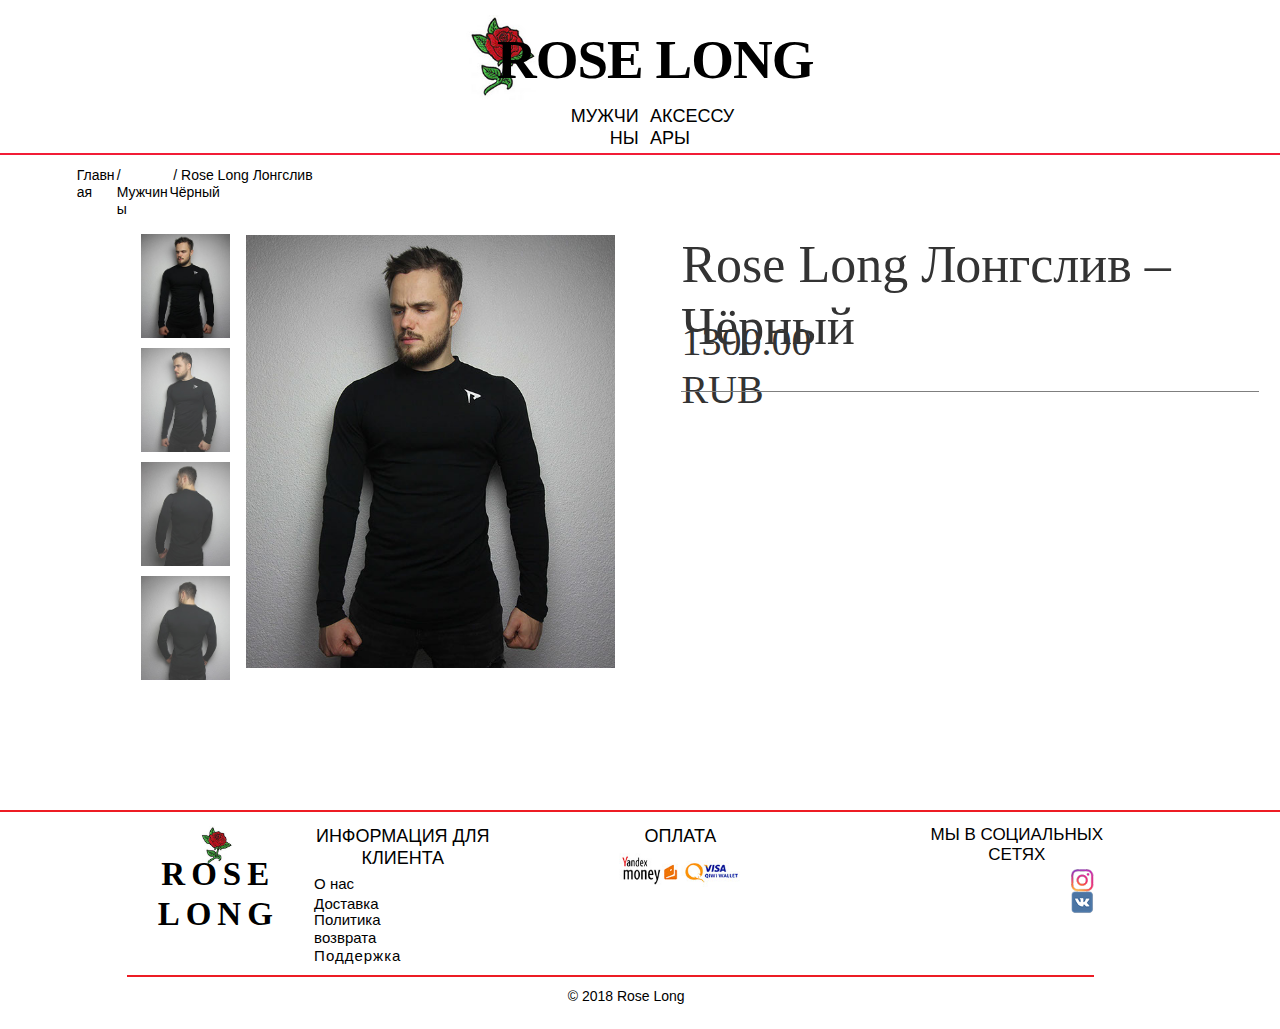
==== commit 6a990df2: "dd" ====
--- a/rose-long_black.html
+++ b/rose-long_black.html
@@ -17,12 +17,12 @@
   <title>Rose Long | Лонгслив-Чёрный</title>
   <!-- CSS -->
   <link rel="stylesheet" type="text/css" href="css/site_global.css?crc=444006867"/>
-  <link rel="stylesheet" type="text/css" href="css/rose-long_black.css?crc=132707103" id="pagesheet"/>
+  <link rel="stylesheet" type="text/css" href="css/rose-long_black.css?crc=3856813899" id="pagesheet"/>
     <!--HTML Widget code-->
    
         
         <style>
-            #u4280 {
+            #u4329 {
                 height: auto;
             }
         </style>
@@ -54,35 +54,7 @@
       <p>&nbsp;/ Rose Long Лонгслив Чёрный</p>
      </div>
     </div>
-    <div class="clearfix colelem" id="pu2920"><!-- group -->
-     <a class="nonblock nontext clip_frame grpelem" id="u2920" href="index.html"><!-- image --><img class="block" id="u2920_img" src="images/toppa-termoadesivo-rosa.jpg?crc=123613611" alt="" data-heightwidthratio="1" data-image-width="60" data-image-height="60"/></a>
-     <div class="browser_width grpelem" id="u2943-bw">
-      <div id="u2943"><!-- simple frame --></div>
-     </div>
-     <a class="nonblock nontext clearfix grpelem" id="u2909-4" href="index.html" data-muse-temp-textContainer-sizePolicy="true" data-muse-temp-textContainer-pinning="true"><!-- content --><p id="u2909-2">ROSE LONG</p></a>
-     <a class="nonblock nontext grpelem" id="u2917" href="http://vk.com"><!-- state-based BG images --><div class="fluid_height_spacer"></div></a>
-     <a class="nonblock nontext grpelem" id="u2940" href="http://instagram.com"><!-- state-based BG images --><div class="fluid_height_spacer"></div></a>
-     <div class="clearfix grpelem" id="u2915-4" data-muse-temp-textContainer-sizePolicy="true" data-muse-temp-textContainer-pinning="true"><!-- content -->
-      <p>ИНФОРМАЦИЯ ДЛЯ КЛИЕНТА</p>
-     </div>
-     <div class="clearfix grpelem" id="u2927-4" data-muse-temp-textContainer-sizePolicy="true" data-muse-temp-textContainer-pinning="true"><!-- content -->
-      <p>О нас</p>
-     </div>
-     <a class="nonblock nontext clearfix grpelem" id="u2914-4" href="rose-long-delivery.html" data-muse-temp-textContainer-sizePolicy="true" data-muse-temp-textContainer-pinning="true"><!-- content --><p>Доставка</p></a>
-     <a class="nonblock nontext clearfix grpelem" id="u2913-4" href="rose-long-return-policy.html" data-muse-temp-textContainer-sizePolicy="true" data-muse-temp-textContainer-pinning="true"><!-- content --><p>Политика возврата</p></a>
-     <a class="nonblock nontext clearfix grpelem" id="u2929-4" href="rose-long-support.html" data-muse-temp-textContainer-sizePolicy="true" data-muse-temp-textContainer-pinning="true"><!-- content --><p>Поддержка</p></a>
-     <div class="clearfix grpelem" id="u2937-4" data-muse-temp-textContainer-sizePolicy="true" data-muse-temp-textContainer-pinning="true"><!-- content -->
-      <p>ОПЛАТА</p>
-     </div>
-     <div class="clip_frame grpelem" id="u2946"><!-- image -->
-      <img class="block" id="u2946_img" src="images/yandex.jpg?crc=3804606373" alt="" data-heightwidthratio="0.5604395604395604" data-image-width="91" data-image-height="51"/>
-     </div>
-     <div class="clearfix grpelem" id="u2936-4" data-muse-temp-textContainer-sizePolicy="true" data-muse-temp-textContainer-pinning="true"><!-- content -->
-      <p>МЫ В СОЦИАЛЬНЫХ СЕТЯХ</p>
-     </div>
-     <div class="clip_frame grpelem" id="u2907"><!-- image -->
-      <img class="block" id="u2907_img" src="images/0_17b657_47f0454e_orig-crop-u2907.jpg?crc=41798139" alt="" data-heightwidthratio="0.5494505494505495" data-image-width="91" data-image-height="50"/>
-     </div>
+    <div class="clearfix colelem" id="pslideshowu3228"><!-- group -->
      <div class="SlideShowWidget clearfix grpelem" id="slideshowu3228" data-visibility="changed" style="visibility:hidden"><!-- none box -->
       <div class="popup_anchor allow_click_through grpelem" data-col-pos="1" id="u3231popup">
        <div class="SSSlideLinks clearfix" data-col-pos="1" id="u3231"><!-- horizontal-rows box -->
@@ -126,10 +98,10 @@
       <p>1300.00 RUB</p>
      </div>
      <div class="grpelem" id="u3592"><!-- simple frame --></div>
-     <div class="size_fluid_width grpelem" id="u4280" data-sizePolicy="fluidWidth" data-pintopage="page_fluidx"><!-- custom html -->
+     <div class="size_fluid_width grpelem" id="u4329" data-sizePolicy="fluidWidth" data-pintopage="page_fluidx"><!-- custom html -->
        
 
-            <div class="ecwid ecwid-SingleProduct ecwid-Product ecwid-Product-100045033" itemscope itemtype="http://schema.org/Product" data-single-product-id="100045033">
+            <div class="ecwid ecwid-SingleProduct ecwid-Product ecwid-Product-100045680" itemscope itemtype="http://schema.org/Product" data-single-product-id="100045680">
 
                 <!--
                 <div itemprop="image"></div>
@@ -161,6 +133,44 @@
 
 	
      </div>
+    </div>
+    <div class="browser_width colelem" id="u2943-bw">
+     <div id="u2943"><!-- simple frame --></div>
+    </div>
+    <div class="clearfix colelem" id="ppu2915-4"><!-- group -->
+     <div class="clearfix grpelem" id="pu2915-4"><!-- column -->
+      <div class="clearfix colelem" id="u2915-4" data-muse-temp-textContainer-sizePolicy="true" data-muse-temp-textContainer-pinning="true"><!-- content -->
+       <p>ИНФОРМАЦИЯ ДЛЯ КЛИЕНТА</p>
+      </div>
+      <div class="clearfix colelem" id="u2927-4" data-muse-temp-textContainer-sizePolicy="true" data-muse-temp-textContainer-pinning="true"><!-- content -->
+       <p>О нас</p>
+      </div>
+      <a class="nonblock nontext clearfix colelem" id="u2914-4" href="rose-long-delivery.html" data-muse-temp-textContainer-sizePolicy="true" data-muse-temp-textContainer-pinning="true"><!-- content --><p>Доставка</p></a>
+      <a class="nonblock nontext clearfix colelem" id="u2913-4" href="rose-long-return-policy.html" data-muse-temp-textContainer-sizePolicy="true" data-muse-temp-textContainer-pinning="true"><!-- content --><p>Политика возврата</p></a>
+      <a class="nonblock nontext clearfix colelem" id="u2929-4" href="rose-long-support.html" data-muse-temp-textContainer-sizePolicy="true" data-muse-temp-textContainer-pinning="true"><!-- content --><p>Поддержка</p></a>
+     </div>
+     <div class="clearfix grpelem" id="pu2937-4"><!-- column -->
+      <div class="clearfix colelem" id="u2937-4" data-muse-temp-textContainer-sizePolicy="true" data-muse-temp-textContainer-pinning="true"><!-- content -->
+       <p>ОПЛАТА</p>
+      </div>
+      <div class="clearfix colelem" id="pu2946"><!-- group -->
+       <div class="clip_frame grpelem" id="u2946"><!-- image -->
+        <img class="block" id="u2946_img" src="images/yandex.jpg?crc=3804606373" alt="" data-heightwidthratio="0.5604395604395604" data-image-width="91" data-image-height="51"/>
+       </div>
+       <div class="clip_frame grpelem" id="u2907"><!-- image -->
+        <img class="block" id="u2907_img" src="images/0_17b657_47f0454e_orig-crop-u2907.jpg?crc=41798139" alt="" data-heightwidthratio="0.5494505494505495" data-image-width="91" data-image-height="50"/>
+       </div>
+      </div>
+     </div>
+     <div class="clearfix grpelem" id="pu2936-4"><!-- column -->
+      <div class="clearfix colelem" id="u2936-4" data-muse-temp-textContainer-sizePolicy="true" data-muse-temp-textContainer-pinning="true"><!-- content -->
+       <p>МЫ В СОЦИАЛЬНЫХ СЕТЯХ</p>
+      </div>
+      <a class="nonblock nontext colelem" id="u2940" href="http://instagram.com"><!-- state-based BG images --><div class="fluid_height_spacer"></div></a>
+      <a class="nonblock nontext colelem" id="u2917" href="http://vk.com"><!-- state-based BG images --><div class="fluid_height_spacer"></div></a>
+     </div>
+     <a class="nonblock nontext clip_frame grpelem" id="u2920" href="index.html"><!-- image --><img class="block" id="u2920_img" src="images/toppa-termoadesivo-rosa.jpg?crc=123613611" alt="" data-heightwidthratio="1" data-image-width="60" data-image-height="60"/></a>
+     <a class="nonblock nontext clearfix grpelem" id="u2909-4" href="index.html" data-muse-temp-textContainer-sizePolicy="true" data-muse-temp-textContainer-pinning="true"><!-- content --><p id="u2909-2">ROSE LONG</p></a>
     </div>
    </div>
    <div class="verticalspacer" data-offset-top="1042" data-content-above-spacer="1041" data-content-below-spacer="61" data-sizePolicy="fixed" data-pintopage="page_fixedLeft"></div>
@@ -172,8 +182,8 @@
    </div>
   </div>
   <div class="preload_images">
+   <img class="preload" src="images/u2940-r.png?crc=3866396136" alt=""/>
    <img class="preload" src="images/u2917-r.png?crc=134214244" alt=""/>
-   <img class="preload" src="images/u2940-r.png?crc=3866396136" alt=""/>
   </div>
   <!-- JS includes -->
   <script type="text/javascript">
--- a/css/rose-long_black.css
+++ b/css/rose-long_black.css
@@ -1 +1 @@
-.version.rose_long_black{color:#000007;background-color:#E8F31F;}#page{z-index:1;min-height:921px;background-image:none;border-width:0px;border-color:#000000;background-color:transparent;padding-bottom:19px;width:100%;margin-left:auto;margin-right:auto;}#ppu2938{z-index:0;margin-right:-10000px;margin-top:15px;width:100%;}#pu2938{z-index:2;width:41.93%;margin-left:30.11%;}#u2938{z-index:2;background-color:transparent;position:relative;margin-right:-10000px;width:15.78%;left:14.17%;}#u2910-4{z-index:4;min-height:78px;background-color:transparent;color:#000000;font-size:55px;letter-spacing:-1px;line-height:66px;text-align:center;font-family:Palatino, Palatino Linotype, Georgia, Times, Times New Roman, serif;font-weight:bold;position:relative;margin-right:-10000px;margin-top:12px;width:100%;}#u2926-4{z-index:8;min-height:29px;background-color:transparent;line-height:22px;font-size:18px;text-align:right;font-family:Arial, Helvetica Neue, Helvetica, sans-serif;position:relative;margin-right:-10000px;margin-top:90px;width:14.29%;left:32.92%;}#u2926-4:hover{padding-top:0px;padding-bottom:0px;min-height:29px;width:14.29%;margin:90px -10000px 0px 0%;}#u2916-4{z-index:12;min-height:29px;background-color:transparent;line-height:22px;font-size:18px;text-align:left;letter-spacing:0px;font-family:Arial, Helvetica Neue, Helvetica, sans-serif;position:relative;margin-right:-10000px;margin-top:90px;width:16.9%;left:49.32%;}#u2916-4:hover{padding-top:0px;padding-bottom:0px;min-height:29px;width:16.9%;margin:90px -10000px 0px 0%;}#u2942{z-index:16;height:2px;background-color:#F21C36;}.js body{visibility:hidden;}.js body.initialized{visibility:visible;}#u2942-bw{z-index:16;margin-top:4px;height:2px;}#pu2912-4{z-index:17;margin-top:12px;width:19.85%;margin-left:5.99%;}#u2912-4{z-index:17;min-height:18px;background-color:transparent;position:relative;margin-right:-10000px;width:15.75%;}#u2912-4:hover{padding-top:0px;padding-bottom:0px;min-height:18px;width:15.75%;margin:0px -10000px 0px 0%;}#u2922-4{z-index:21;min-height:18px;background-color:transparent;position:relative;margin-right:-10000px;width:20.74%;left:15.75%;}#u2922-4:hover{padding-top:0px;padding-bottom:0px;min-height:18px;width:20.74%;margin:0px -10000px 0px 0%;}#u2912-4:hover p,#u2922-4:hover p{color:#ED1C24;visibility:inherit;}#u2974-4{z-index:75;min-height:20px;background-color:transparent;position:relative;margin-right:-10000px;width:63.52%;left:36.49%;}#pu2920{z-index:25;margin-top:16px;width:100%;}#u2920{z-index:25;background-color:transparent;position:relative;margin-right:-10000px;margin-top:746px;width:3.13%;left:15.37%;}#u2943{z-index:27;height:2px;background-color:#ED1C24;}#u2943-bw{z-index:27;margin-top:730px;height:2px;}#u2909-4{z-index:28;min-height:37px;background-color:transparent;color:#000000;font-size:33px;letter-spacing:6px;line-height:40px;text-align:center;font-family:Palatino, Palatino Linotype, Georgia, Times, Times New Roman, serif;font-weight:bold;position:relative;margin-right:-10000px;margin-top:774px;width:14.07%;left:9.9%;}#u2910-2,#u2909-2{padding-left:3px;}#u2917{z-index:33;vertical-align:top;margin-bottom:-4px;position:relative;margin-right:-10000px;margin-top:804px;width:2.4%;left:83.39%;background:transparent url("../images/u2917.png?crc=519266214") no-repeat center;background-size:74.55289722597631%;}#u2917:hover{background:transparent url("../images/u2917-r.png?crc=134214244") no-repeat center;background-size:100%;}#u2940{z-index:36;vertical-align:top;position:relative;margin-right:-10000px;margin-top:768px;width:2.4%;left:83.39%;background:transparent url("../images/u2940.png?crc=449940716") no-repeat center;background-size:74.55289722597631%;}#u2917 .fluid_height_spacer,#u2940 .fluid_height_spacer{padding-bottom:100%;}#u2940:hover{background:transparent url("../images/u2940-r.png?crc=3866396136") no-repeat center;background-size:100%;}#u2915-4{z-index:38;min-height:22px;background-color:transparent;color:#000000;font-size:18px;line-height:22px;text-transform:none;text-align:center;font-family:Arial, Helvetica Neue, Helvetica, sans-serif;font-weight:normal;position:relative;margin-right:-10000px;margin-top:745px;width:14.38%;left:24.28%;}#u2927-4{z-index:42;min-height:18px;background-color:transparent;line-height:18px;font-size:15px;text-align:left;font-family:Lucida Sans, Lucida Grande, Lucida Sans Unicode, sans-serif;position:relative;margin-right:-10000px;margin-top:774px;width:9.95%;left:24.54%;}#u2927-4:hover{padding-top:0px;padding-bottom:0px;min-height:18px;width:9.95%;margin:774px -10000px 0px 0%;}#u2914-4{z-index:46;min-height:18px;background-color:transparent;line-height:18px;font-size:15px;text-align:left;font-family:Lucida Sans, Lucida Grande, Lucida Sans Unicode, sans-serif;position:relative;margin-right:-10000px;margin-top:794px;width:9.95%;left:24.54%;}#u2914-4:hover{padding-top:0px;padding-bottom:0px;min-height:18px;width:9.95%;margin:794px -10000px 0px 0%;}#u2913-4{z-index:50;min-height:18px;background-color:transparent;line-height:18px;font-size:15px;text-align:left;font-family:Lucida Sans, Lucida Grande, Lucida Sans Unicode, sans-serif;position:relative;margin-right:-10000px;margin-top:810px;width:9.95%;left:24.54%;}#u2913-4:hover{padding-top:0px;padding-bottom:0px;min-height:18px;width:9.95%;margin:810px -10000px 0px 0%;}#u2929-4{z-index:54;min-height:18px;background-color:transparent;line-height:18px;font-size:15px;text-align:left;letter-spacing:1px;font-family:Lucida Sans, Lucida Grande, Lucida Sans Unicode, sans-serif;position:relative;margin-right:-10000px;margin-top:828px;width:9.95%;left:24.54%;}#u2929-4:hover{padding-top:0px;padding-bottom:0px;min-height:18px;width:9.95%;margin:828px -10000px 0px 0%;}#u2926-4:hover p,#u2916-4:hover p,#u2927-4:hover p,#u2914-4:hover p,#u2913-4:hover p,#u2929-4:hover p{color:#5F0000;visibility:inherit;}#u2937-4{z-index:58;min-height:22px;background-color:transparent;font-size:18px;text-align:center;line-height:22px;position:relative;margin-right:-10000px;margin-top:745px;width:9.54%;left:48.39%;}#u2946{z-index:62;background-color:transparent;position:relative;margin-right:-10000px;margin-top:774px;width:4.74%;left:48.44%;}#u2936-4{z-index:64;min-height:22px;background-color:transparent;font-size:17px;text-align:center;line-height:20px;position:relative;margin-right:-10000px;margin-top:745px;width:17.4%;left:70.73%;}#u2907{z-index:73;background-color:transparent;position:relative;margin-right:-10000px;margin-top:776px;width:4.74%;left:53.18%;}#u2938_img,#u2920_img,#u2946_img,#u2907_img{width:100%;}#slideshowu3228{z-index:79;position:relative;margin-right:-10000px;width:43.49%;left:9.74%;}#u3231{pointer-events:none;position:absolute;border-width:0px;border-color:transparent;background-color:transparent;width:100%;}#u3231popup{z-index:89;height:654px;margin-right:-10000px;width:21.8%;}#pu3232{z-index:90;margin-right:-10000px;width:75.83%;margin-left:12.09%;}#u3232{pointer-events:auto;z-index:90;min-height:5px;-webkit-transition-duration:0s;-webkit-transition-delay:0s;transition-duration:0s;transition-delay:0s;background-image:url("../images/blank.gif?crc=4208392903");border-color:#6B6B6B;background-color:transparent;opacity:0.8;-ms-filter:"progid:DXImageTransform.Microsoft.Alpha(Opacity=80)";filter:alpha(opacity=80);position:relative;width:100%;}#u3232:hover{-webkit-transition-duration:0.5s;-webkit-transition-delay:0s;-webkit-transition-timing-function:linear;transition-duration:0.5s;transition-delay:0s;transition-timing-function:linear;border-color:#6B6B6B;opacity:1;-ms-filter:"progid:DXImageTransform.Microsoft.Alpha(Opacity=100)";filter:alpha(opacity=100);min-height:5px;width:100%;margin:0px 0px 0px 0%;}#u3232.SSSlideLinkSelected{-webkit-transition-duration:0s;-webkit-transition-delay:0s;transition-duration:0s;transition-delay:0s;border-width:0px;border-color:transparent;opacity:1;-ms-filter:"progid:DXImageTransform.Microsoft.Alpha(Opacity=100)";filter:alpha(opacity=100);min-height:5px;width:100%;margin:0px 0px 0px 0%;}#u3406{pointer-events:auto;z-index:92;min-height:5px;-webkit-transition-duration:0s;-webkit-transition-delay:0s;transition-duration:0s;transition-delay:0s;background-image:url("../images/blank.gif?crc=4208392903");border-color:#6B6B6B;background-color:transparent;opacity:0.8;-ms-filter:"progid:DXImageTransform.Microsoft.Alpha(Opacity=80)";filter:alpha(opacity=80);margin-top:10px;position:relative;width:100%;}#u3406:hover{-webkit-transition-duration:0.5s;-webkit-transition-delay:0s;-webkit-transition-timing-function:linear;transition-duration:0.5s;transition-delay:0s;transition-timing-function:linear;border-color:#6B6B6B;opacity:1;-ms-filter:"progid:DXImageTransform.Microsoft.Alpha(Opacity=100)";filter:alpha(opacity=100);min-height:5px;width:100%;margin:10px 0px 0px 0%;}#u3433{pointer-events:auto;z-index:94;min-height:5px;-webkit-transition-duration:0s;-webkit-transition-delay:0s;transition-duration:0s;transition-delay:0s;background-image:url("../images/blank.gif?crc=4208392903");border-color:#6B6B6B;background-color:transparent;opacity:0.8;-ms-filter:"progid:DXImageTransform.Microsoft.Alpha(Opacity=80)";filter:alpha(opacity=80);margin-top:10px;position:relative;width:100%;}#u3433:hover{-webkit-transition-duration:0.5s;-webkit-transition-delay:0s;-webkit-transition-timing-function:linear;transition-duration:0.5s;transition-delay:0s;transition-timing-function:linear;border-color:#6B6B6B;opacity:1;-ms-filter:"progid:DXImageTransform.Microsoft.Alpha(Opacity=100)";filter:alpha(opacity=100);min-height:5px;width:100%;margin:10px 0px 0px 0%;}#u3460{pointer-events:auto;z-index:96;min-height:5px;-webkit-transition-duration:0s;-webkit-transition-delay:0s;transition-duration:0s;transition-delay:0s;background-image:url("../images/blank.gif?crc=4208392903");border-color:#6B6B6B;background-color:transparent;opacity:0.8;-ms-filter:"progid:DXImageTransform.Microsoft.Alpha(Opacity=80)";filter:alpha(opacity=80);margin-top:10px;position:relative;width:100%;}#u3460:hover{-webkit-transition-duration:0.5s;-webkit-transition-delay:0s;-webkit-transition-timing-function:linear;transition-duration:0.5s;transition-delay:0s;transition-timing-function:linear;border-color:#6B6B6B;opacity:1;-ms-filter:"progid:DXImageTransform.Microsoft.Alpha(Opacity=100)";filter:alpha(opacity=100);min-height:5px;width:100%;margin:10px 0px 0px 0%;}#u3406.SSSlideLinkSelected,#u3433.SSSlideLinkSelected,#u3460.SSSlideLinkSelected{-webkit-transition-duration:0s;-webkit-transition-delay:0s;transition-duration:0s;transition-delay:0s;border-width:0px;border-color:transparent;opacity:1;-ms-filter:"progid:DXImageTransform.Microsoft.Alpha(Opacity=100)";filter:alpha(opacity=100);min-height:5px;width:100%;margin:10px 0px 0px 0%;}#u3232_img,#u3406_img,#u3433_img,#u3460_img{padding-left:2.1739130434782608%;padding-right:1.4492753623188406%;width:96.38%;}#u3239{position:absolute;background-color:transparent;width:100%;}#u3239popup{z-index:80;margin-top:1px;height:653px;margin-right:-10000px;width:78.21%;margin-left:21.8%;}#u3242{z-index:81;min-height:5px;border-width:0px;border-color:transparent;background-color:transparent;margin-right:-10000px;position:relative;width:100%;}#u3242_img{padding-right:15.160796324655438%;padding-bottom:0.45941807044410415%;width:84.84%;}#u3400{z-index:83;min-height:5px;border-width:0px;border-color:transparent;background-color:transparent;margin-right:-10000px;position:relative;width:100%;}#u3427{z-index:85;min-height:5px;border-width:0px;border-color:transparent;background-color:transparent;margin-right:-10000px;position:relative;width:100%;}#u3400_img,#u3427_img{padding-right:15.007656967840735%;padding-bottom:0.1531393568147014%;width:85%;}#u3454{z-index:87;min-height:5px;border-width:0px;border-color:transparent;background-color:transparent;margin-right:-10000px;position:relative;width:100%;}#u3454_img{padding-right:14.854517611026033%;width:85.15%;}.SSFirstButton,.SSPreviousButton,.SSNextButton,.SSLastButton,.SSSlideLink,.SSCloseButton{cursor:pointer;}.SSSlideLoading{background:url("../images/loading.gif?crc=3815509949") no-repeat center center;}#u3583-4{z-index:98;min-height:84px;background-color:transparent;line-height:62px;color:#333333;font-size:52px;font-family:Palatino, Palatino Linotype, Georgia, Times, Times New Roman, serif;position:relative;margin-right:-10000px;width:38.75%;left:53.18%;}#u3586-4{z-index:102;min-height:64px;background-color:transparent;line-height:48px;color:#333333;font-size:40px;font-family:Palatino, Palatino Linotype, Georgia, Times, Times New Roman, serif;position:relative;margin-right:-10000px;margin-top:84px;width:13.7%;left:53.18%;}#u3592{z-index:106;height:1px;background-color:#7F7F7F;position:relative;margin-right:-10000px;margin-top:157px;width:45.11%;left:53.18%;}#u4280{z-index:107;height:653px;border-width:0px;border-color:transparent;background-color:transparent;color:#FFFFFF;font-size:20px;line-height:24px;max-width:100000px;position:relative;margin-right:-10000px;margin-top:157px;width:39.95%;left:53.18%;}.css_verticalspacer .verticalspacer{height:calc(100vh - 1102px);}#pu2932{z-index:68;margin-right:-10000px;margin-top:8px;width:75.58%;margin-left:9.9%;}#u2932{z-index:68;height:2px;background-color:#ED1C24;position:relative;width:100%;}#u2928-4{z-index:69;min-height:22px;background-color:transparent;text-align:center;margin-top:11px;position:relative;width:39.7%;margin-left:31.78%;}#muse_css_mq,.html{background-color:#FFFFFF;}body{position:relative;min-width:320px;}.verticalspacer{min-height:1px;}+.version.rose_long_black{color:#0000E5;background-color:#E24F4B;}#page{z-index:1;min-height:921px;background-image:none;border-width:0px;border-color:#000000;background-color:transparent;padding-bottom:19px;width:100%;margin-left:auto;margin-right:auto;}#ppu2938{z-index:0;padding-bottom:1px;margin-right:-10000px;margin-top:15px;width:100%;}#pu2938{z-index:2;width:41.93%;margin-left:30.11%;}#u2938{z-index:2;background-color:transparent;position:relative;margin-right:-10000px;width:15.78%;left:14.17%;}#u2910-4{z-index:4;min-height:78px;background-color:transparent;color:#000000;font-size:55px;letter-spacing:-1px;line-height:66px;text-align:center;font-family:Palatino, Palatino Linotype, Georgia, Times, Times New Roman, serif;font-weight:bold;position:relative;margin-right:-10000px;margin-top:12px;width:100%;}#u2926-4{z-index:8;min-height:29px;background-color:transparent;line-height:22px;font-size:18px;text-align:right;font-family:Arial, Helvetica Neue, Helvetica, sans-serif;position:relative;margin-right:-10000px;margin-top:90px;width:14.29%;left:32.92%;}#u2926-4:hover{padding-top:0px;padding-bottom:0px;min-height:29px;width:14.29%;margin:90px -10000px 0px 0%;}#u2916-4{z-index:12;min-height:29px;background-color:transparent;line-height:22px;font-size:18px;text-align:left;letter-spacing:0px;font-family:Arial, Helvetica Neue, Helvetica, sans-serif;position:relative;margin-right:-10000px;margin-top:90px;width:16.9%;left:49.32%;}#u2916-4:hover{padding-top:0px;padding-bottom:0px;min-height:29px;width:16.9%;margin:90px -10000px 0px 0%;}#u2942{z-index:16;height:2px;background-color:#F21C36;}.js body{visibility:hidden;}.js body.initialized{visibility:visible;}#u2942-bw{z-index:16;margin-top:4px;height:2px;}#pu2912-4{z-index:17;margin-top:12px;width:19.85%;margin-left:5.99%;}#u2912-4{z-index:17;min-height:18px;background-color:transparent;position:relative;margin-right:-10000px;width:15.75%;}#u2912-4:hover{padding-top:0px;padding-bottom:0px;min-height:18px;width:15.75%;margin:0px -10000px 0px 0%;}#u2922-4{z-index:21;min-height:18px;background-color:transparent;position:relative;margin-right:-10000px;width:20.74%;left:15.75%;}#u2922-4:hover{padding-top:0px;padding-bottom:0px;min-height:18px;width:20.74%;margin:0px -10000px 0px 0%;}#u2912-4:hover p,#u2922-4:hover p{color:#ED1C24;visibility:inherit;}#u2974-4{z-index:75;min-height:20px;background-color:transparent;position:relative;margin-right:-10000px;width:63.52%;left:36.49%;}#pslideshowu3228{z-index:79;margin-top:16px;width:88.6%;margin-left:9.74%;}#slideshowu3228{z-index:79;position:relative;margin-right:-10000px;width:49.09%;}#u3231{pointer-events:none;position:absolute;border-width:0px;border-color:transparent;background-color:transparent;width:100%;}#u3231popup{z-index:89;height:654px;margin-right:-10000px;width:21.8%;}#pu3232{z-index:90;margin-right:-10000px;width:75.83%;margin-left:12.09%;}#u3232{pointer-events:auto;z-index:90;min-height:5px;-webkit-transition-duration:0s;-webkit-transition-delay:0s;transition-duration:0s;transition-delay:0s;background-image:url("../images/blank.gif?crc=4208392903");border-color:#6B6B6B;background-color:transparent;opacity:0.8;-ms-filter:"progid:DXImageTransform.Microsoft.Alpha(Opacity=80)";filter:alpha(opacity=80);position:relative;width:100%;}#u3232:hover{-webkit-transition-duration:0.5s;-webkit-transition-delay:0s;-webkit-transition-timing-function:linear;transition-duration:0.5s;transition-delay:0s;transition-timing-function:linear;border-color:#6B6B6B;opacity:1;-ms-filter:"progid:DXImageTransform.Microsoft.Alpha(Opacity=100)";filter:alpha(opacity=100);min-height:5px;width:100%;margin:0px 0px 0px 0%;}#u3232.SSSlideLinkSelected{-webkit-transition-duration:0s;-webkit-transition-delay:0s;transition-duration:0s;transition-delay:0s;border-width:0px;border-color:transparent;opacity:1;-ms-filter:"progid:DXImageTransform.Microsoft.Alpha(Opacity=100)";filter:alpha(opacity=100);min-height:5px;width:100%;margin:0px 0px 0px 0%;}#u3406{pointer-events:auto;z-index:92;min-height:5px;-webkit-transition-duration:0s;-webkit-transition-delay:0s;transition-duration:0s;transition-delay:0s;background-image:url("../images/blank.gif?crc=4208392903");border-color:#6B6B6B;background-color:transparent;opacity:0.8;-ms-filter:"progid:DXImageTransform.Microsoft.Alpha(Opacity=80)";filter:alpha(opacity=80);margin-top:10px;position:relative;width:100%;}#u3406:hover{-webkit-transition-duration:0.5s;-webkit-transition-delay:0s;-webkit-transition-timing-function:linear;transition-duration:0.5s;transition-delay:0s;transition-timing-function:linear;border-color:#6B6B6B;opacity:1;-ms-filter:"progid:DXImageTransform.Microsoft.Alpha(Opacity=100)";filter:alpha(opacity=100);min-height:5px;width:100%;margin:10px 0px 0px 0%;}#u3433{pointer-events:auto;z-index:94;min-height:5px;-webkit-transition-duration:0s;-webkit-transition-delay:0s;transition-duration:0s;transition-delay:0s;background-image:url("../images/blank.gif?crc=4208392903");border-color:#6B6B6B;background-color:transparent;opacity:0.8;-ms-filter:"progid:DXImageTransform.Microsoft.Alpha(Opacity=80)";filter:alpha(opacity=80);margin-top:10px;position:relative;width:100%;}#u3433:hover{-webkit-transition-duration:0.5s;-webkit-transition-delay:0s;-webkit-transition-timing-function:linear;transition-duration:0.5s;transition-delay:0s;transition-timing-function:linear;border-color:#6B6B6B;opacity:1;-ms-filter:"progid:DXImageTransform.Microsoft.Alpha(Opacity=100)";filter:alpha(opacity=100);min-height:5px;width:100%;margin:10px 0px 0px 0%;}#u3460{pointer-events:auto;z-index:96;min-height:5px;-webkit-transition-duration:0s;-webkit-transition-delay:0s;transition-duration:0s;transition-delay:0s;background-image:url("../images/blank.gif?crc=4208392903");border-color:#6B6B6B;background-color:transparent;opacity:0.8;-ms-filter:"progid:DXImageTransform.Microsoft.Alpha(Opacity=80)";filter:alpha(opacity=80);margin-top:10px;position:relative;width:100%;}#u3460:hover{-webkit-transition-duration:0.5s;-webkit-transition-delay:0s;-webkit-transition-timing-function:linear;transition-duration:0.5s;transition-delay:0s;transition-timing-function:linear;border-color:#6B6B6B;opacity:1;-ms-filter:"progid:DXImageTransform.Microsoft.Alpha(Opacity=100)";filter:alpha(opacity=100);min-height:5px;width:100%;margin:10px 0px 0px 0%;}#u3406.SSSlideLinkSelected,#u3433.SSSlideLinkSelected,#u3460.SSSlideLinkSelected{-webkit-transition-duration:0s;-webkit-transition-delay:0s;transition-duration:0s;transition-delay:0s;border-width:0px;border-color:transparent;opacity:1;-ms-filter:"progid:DXImageTransform.Microsoft.Alpha(Opacity=100)";filter:alpha(opacity=100);min-height:5px;width:100%;margin:10px 0px 0px 0%;}#u3232_img,#u3406_img,#u3433_img,#u3460_img{padding-left:2.1739130434782608%;padding-right:1.4492753623188406%;width:96.38%;}#u3239{position:absolute;background-color:transparent;width:100%;}#u3239popup{z-index:80;margin-top:1px;height:653px;margin-right:-10000px;width:78.21%;margin-left:21.8%;}#u3242{z-index:81;min-height:5px;border-width:0px;border-color:transparent;background-color:transparent;margin-right:-10000px;position:relative;width:100%;}#u3242_img{padding-right:15.160796324655438%;padding-bottom:0.45941807044410415%;width:84.84%;}#u3400{z-index:83;min-height:5px;border-width:0px;border-color:transparent;background-color:transparent;margin-right:-10000px;position:relative;width:100%;}#u3427{z-index:85;min-height:5px;border-width:0px;border-color:transparent;background-color:transparent;margin-right:-10000px;position:relative;width:100%;}#u3400_img,#u3427_img{padding-right:15.007656967840735%;padding-bottom:0.1531393568147014%;width:85%;}#u3454{z-index:87;min-height:5px;border-width:0px;border-color:transparent;background-color:transparent;margin-right:-10000px;position:relative;width:100%;}#u3454_img{padding-right:14.854517611026033%;width:85.15%;}.SSFirstButton,.SSPreviousButton,.SSNextButton,.SSLastButton,.SSSlideLink,.SSCloseButton{cursor:pointer;}.SSSlideLoading{background:url("../images/loading.gif?crc=3815509949") no-repeat center center;}#u3583-4{z-index:98;min-height:84px;background-color:transparent;line-height:62px;color:#333333;font-size:52px;font-family:Palatino, Palatino Linotype, Georgia, Times, Times New Roman, serif;position:relative;margin-right:-10000px;width:43.74%;left:49.09%;}#u3586-4{z-index:102;min-height:64px;background-color:transparent;line-height:48px;color:#333333;font-size:40px;font-family:Palatino, Palatino Linotype, Georgia, Times, Times New Roman, serif;position:relative;margin-right:-10000px;margin-top:84px;width:15.47%;left:49.09%;}#u3592{z-index:106;height:1px;background-color:#7F7F7F;position:relative;margin-right:-10000px;margin-top:157px;width:50.92%;left:49.09%;}#u4329{z-index:107;height:154px;border-width:0px;border-color:transparent;background-color:transparent;max-width:100000px;position:relative;margin-right:-10000px;margin-top:500px;width:17.64%;left:49.09%;}#u2943{z-index:27;height:2px;background-color:#ED1C24;}#u2943-bw{z-index:27;margin-top:76px;height:2px;}#ppu2915-4{z-index:0;margin-top:13px;width:78.23%;margin-left:9.9%;}#pu2915-4{z-index:38;padding-bottom:0px;margin-right:-10000px;width:18.38%;margin-left:18.38%;}#u2915-4{z-index:38;min-height:22px;background-color:transparent;color:#000000;font-size:18px;line-height:22px;text-transform:none;text-align:center;font-family:Arial, Helvetica Neue, Helvetica, sans-serif;font-weight:normal;position:relative;width:100%;}#u2927-4{z-index:42;min-height:18px;background-color:transparent;line-height:18px;font-size:15px;text-align:left;font-family:Lucida Sans, Lucida Grande, Lucida Sans Unicode, sans-serif;margin-top:6px;position:relative;width:69.21%;margin-left:1.82%;}#u2927-4:hover{padding-top:0px;padding-bottom:0px;min-height:18px;width:69.21%;margin:6px 0px 0px 1.8115942028985508%;}#u2914-4{z-index:46;min-height:18px;background-color:transparent;line-height:18px;font-size:15px;text-align:left;font-family:Lucida Sans, Lucida Grande, Lucida Sans Unicode, sans-serif;margin-top:2px;position:relative;width:69.21%;margin-left:1.82%;}#u2914-4:hover{padding-top:0px;padding-bottom:0px;min-height:18px;width:69.21%;margin:2px 0px 0px 1.8115942028985508%;}#u2913-4{z-index:50;min-height:18px;background-color:transparent;line-height:18px;font-size:15px;text-align:left;font-family:Lucida Sans, Lucida Grande, Lucida Sans Unicode, sans-serif;top:-2px;margin-bottom:-2px;position:relative;width:69.21%;margin-left:1.82%;}#u2913-4:hover{padding-top:0px;padding-bottom:0px;min-height:18px;width:69.21%;margin:0px 0px -2px 1.8115942028985508%;}#u2929-4{z-index:54;min-height:18px;background-color:transparent;line-height:18px;font-size:15px;text-align:left;letter-spacing:1px;font-family:Lucida Sans, Lucida Grande, Lucida Sans Unicode, sans-serif;position:relative;width:69.21%;margin-left:1.82%;}#u2929-4:hover{padding-top:0px;padding-bottom:0px;min-height:18px;width:69.21%;margin:0px 0px 0px 1.8115942028985508%;}#u2926-4:hover p,#u2916-4:hover p,#u2927-4:hover p,#u2914-4:hover p,#u2913-4:hover p,#u2929-4:hover p{color:#5F0000;visibility:inherit;}#pu2937-4{z-index:58;padding-bottom:0px;margin-right:-10000px;width:12.19%;margin-left:49.21%;}#u2937-4{z-index:58;min-height:22px;background-color:transparent;font-size:18px;text-align:center;line-height:22px;position:relative;width:100%;}#pu2946{z-index:62;margin-top:6px;width:100%;}#u2946{z-index:62;background-color:transparent;position:relative;margin-right:-10000px;width:49.73%;}#u2907{z-index:73;background-color:transparent;position:relative;margin-right:-10000px;margin-top:2px;width:49.73%;left:50.28%;}#pu2936-4{z-index:64;padding-bottom:0px;margin-bottom:-4px;margin-right:-10000px;width:22.24%;margin-left:77.77%;}#u2936-4{z-index:64;min-height:22px;background-color:transparent;font-size:17px;text-align:center;line-height:20px;position:relative;width:100%;}#u2940{z-index:36;vertical-align:top;position:relative;width:13.78%;margin-left:72.76%;background:transparent url("../images/u2940.png?crc=449940716") no-repeat center;background-size:74.55289722597631%;}#u2940:hover{background:transparent url("../images/u2940-r.png?crc=3866396136") no-repeat center;background-size:100%;}#u2917{z-index:33;vertical-align:top;top:-9px;margin-bottom:-9px;position:relative;width:13.78%;margin-left:72.76%;background:transparent url("../images/u2917.png?crc=519266214") no-repeat center;background-size:74.55289722597631%;}#u2940 .fluid_height_spacer,#u2917 .fluid_height_spacer{padding-bottom:100%;}#u2917:hover{background:transparent url("../images/u2917-r.png?crc=134214244") no-repeat center;background-size:100%;}#u2920{z-index:25;background-color:transparent;position:relative;margin-right:-10000px;margin-top:1px;width:4%;left:7%;}#u2938_img,#u2946_img,#u2907_img,#u2920_img{width:100%;}#u2909-4{z-index:28;min-height:37px;background-color:transparent;color:#000000;font-size:33px;letter-spacing:6px;line-height:40px;text-align:center;font-family:Palatino, Palatino Linotype, Georgia, Times, Times New Roman, serif;font-weight:bold;position:relative;margin-right:-10000px;margin-top:29px;width:17.98%;}#u2910-2,#u2909-2{padding-left:3px;}.css_verticalspacer .verticalspacer{height:calc(100vh - 1102px);}#pu2932{z-index:68;margin-right:-10000px;margin-top:8px;width:75.58%;margin-left:9.9%;}#u2932{z-index:68;height:2px;background-color:#ED1C24;position:relative;width:100%;}#u2928-4{z-index:69;min-height:22px;background-color:transparent;text-align:center;margin-top:11px;position:relative;width:39.7%;margin-left:31.78%;}#muse_css_mq,.html{background-color:#FFFFFF;}body{position:relative;min-width:320px;}.verticalspacer{min-height:1px;}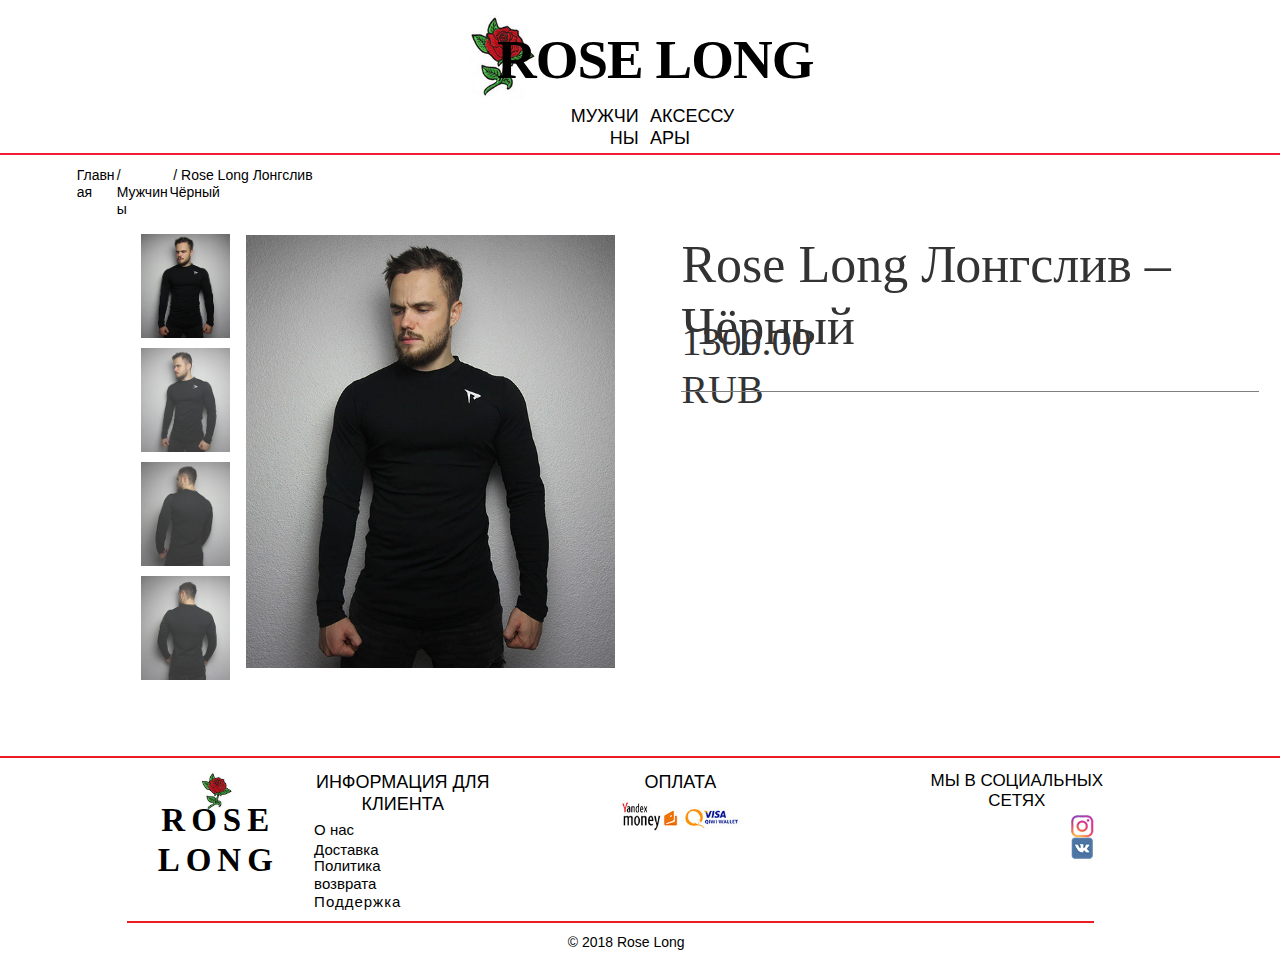
==== commit e7879fc9: "dda" ====
--- a/rose-long_black.html
+++ b/rose-long_black.html
@@ -17,7 +17,7 @@
   <title>Rose Long | Лонгслив-Чёрный</title>
   <!-- CSS -->
   <link rel="stylesheet" type="text/css" href="css/site_global.css?crc=444006867"/>
-  <link rel="stylesheet" type="text/css" href="css/rose-long_black.css?crc=3856813899" id="pagesheet"/>
+  <link rel="stylesheet" type="text/css" href="css/rose-long_black.css?crc=4063191596" id="pagesheet"/>
     <!--HTML Widget code-->
    
         
--- a/css/rose-long_black.css
+++ b/css/rose-long_black.css
@@ -1 +1 @@
-.version.rose_long_black{color:#0000E5;background-color:#E24F4B;}#page{z-index:1;min-height:921px;background-image:none;border-width:0px;border-color:#000000;background-color:transparent;padding-bottom:19px;width:100%;margin-left:auto;margin-right:auto;}#ppu2938{z-index:0;padding-bottom:1px;margin-right:-10000px;margin-top:15px;width:100%;}#pu2938{z-index:2;width:41.93%;margin-left:30.11%;}#u2938{z-index:2;background-color:transparent;position:relative;margin-right:-10000px;width:15.78%;left:14.17%;}#u2910-4{z-index:4;min-height:78px;background-color:transparent;color:#000000;font-size:55px;letter-spacing:-1px;line-height:66px;text-align:center;font-family:Palatino, Palatino Linotype, Georgia, Times, Times New Roman, serif;font-weight:bold;position:relative;margin-right:-10000px;margin-top:12px;width:100%;}#u2926-4{z-index:8;min-height:29px;background-color:transparent;line-height:22px;font-size:18px;text-align:right;font-family:Arial, Helvetica Neue, Helvetica, sans-serif;position:relative;margin-right:-10000px;margin-top:90px;width:14.29%;left:32.92%;}#u2926-4:hover{padding-top:0px;padding-bottom:0px;min-height:29px;width:14.29%;margin:90px -10000px 0px 0%;}#u2916-4{z-index:12;min-height:29px;background-color:transparent;line-height:22px;font-size:18px;text-align:left;letter-spacing:0px;font-family:Arial, Helvetica Neue, Helvetica, sans-serif;position:relative;margin-right:-10000px;margin-top:90px;width:16.9%;left:49.32%;}#u2916-4:hover{padding-top:0px;padding-bottom:0px;min-height:29px;width:16.9%;margin:90px -10000px 0px 0%;}#u2942{z-index:16;height:2px;background-color:#F21C36;}.js body{visibility:hidden;}.js body.initialized{visibility:visible;}#u2942-bw{z-index:16;margin-top:4px;height:2px;}#pu2912-4{z-index:17;margin-top:12px;width:19.85%;margin-left:5.99%;}#u2912-4{z-index:17;min-height:18px;background-color:transparent;position:relative;margin-right:-10000px;width:15.75%;}#u2912-4:hover{padding-top:0px;padding-bottom:0px;min-height:18px;width:15.75%;margin:0px -10000px 0px 0%;}#u2922-4{z-index:21;min-height:18px;background-color:transparent;position:relative;margin-right:-10000px;width:20.74%;left:15.75%;}#u2922-4:hover{padding-top:0px;padding-bottom:0px;min-height:18px;width:20.74%;margin:0px -10000px 0px 0%;}#u2912-4:hover p,#u2922-4:hover p{color:#ED1C24;visibility:inherit;}#u2974-4{z-index:75;min-height:20px;background-color:transparent;position:relative;margin-right:-10000px;width:63.52%;left:36.49%;}#pslideshowu3228{z-index:79;margin-top:16px;width:88.6%;margin-left:9.74%;}#slideshowu3228{z-index:79;position:relative;margin-right:-10000px;width:49.09%;}#u3231{pointer-events:none;position:absolute;border-width:0px;border-color:transparent;background-color:transparent;width:100%;}#u3231popup{z-index:89;height:654px;margin-right:-10000px;width:21.8%;}#pu3232{z-index:90;margin-right:-10000px;width:75.83%;margin-left:12.09%;}#u3232{pointer-events:auto;z-index:90;min-height:5px;-webkit-transition-duration:0s;-webkit-transition-delay:0s;transition-duration:0s;transition-delay:0s;background-image:url("../images/blank.gif?crc=4208392903");border-color:#6B6B6B;background-color:transparent;opacity:0.8;-ms-filter:"progid:DXImageTransform.Microsoft.Alpha(Opacity=80)";filter:alpha(opacity=80);position:relative;width:100%;}#u3232:hover{-webkit-transition-duration:0.5s;-webkit-transition-delay:0s;-webkit-transition-timing-function:linear;transition-duration:0.5s;transition-delay:0s;transition-timing-function:linear;border-color:#6B6B6B;opacity:1;-ms-filter:"progid:DXImageTransform.Microsoft.Alpha(Opacity=100)";filter:alpha(opacity=100);min-height:5px;width:100%;margin:0px 0px 0px 0%;}#u3232.SSSlideLinkSelected{-webkit-transition-duration:0s;-webkit-transition-delay:0s;transition-duration:0s;transition-delay:0s;border-width:0px;border-color:transparent;opacity:1;-ms-filter:"progid:DXImageTransform.Microsoft.Alpha(Opacity=100)";filter:alpha(opacity=100);min-height:5px;width:100%;margin:0px 0px 0px 0%;}#u3406{pointer-events:auto;z-index:92;min-height:5px;-webkit-transition-duration:0s;-webkit-transition-delay:0s;transition-duration:0s;transition-delay:0s;background-image:url("../images/blank.gif?crc=4208392903");border-color:#6B6B6B;background-color:transparent;opacity:0.8;-ms-filter:"progid:DXImageTransform.Microsoft.Alpha(Opacity=80)";filter:alpha(opacity=80);margin-top:10px;position:relative;width:100%;}#u3406:hover{-webkit-transition-duration:0.5s;-webkit-transition-delay:0s;-webkit-transition-timing-function:linear;transition-duration:0.5s;transition-delay:0s;transition-timing-function:linear;border-color:#6B6B6B;opacity:1;-ms-filter:"progid:DXImageTransform.Microsoft.Alpha(Opacity=100)";filter:alpha(opacity=100);min-height:5px;width:100%;margin:10px 0px 0px 0%;}#u3433{pointer-events:auto;z-index:94;min-height:5px;-webkit-transition-duration:0s;-webkit-transition-delay:0s;transition-duration:0s;transition-delay:0s;background-image:url("../images/blank.gif?crc=4208392903");border-color:#6B6B6B;background-color:transparent;opacity:0.8;-ms-filter:"progid:DXImageTransform.Microsoft.Alpha(Opacity=80)";filter:alpha(opacity=80);margin-top:10px;position:relative;width:100%;}#u3433:hover{-webkit-transition-duration:0.5s;-webkit-transition-delay:0s;-webkit-transition-timing-function:linear;transition-duration:0.5s;transition-delay:0s;transition-timing-function:linear;border-color:#6B6B6B;opacity:1;-ms-filter:"progid:DXImageTransform.Microsoft.Alpha(Opacity=100)";filter:alpha(opacity=100);min-height:5px;width:100%;margin:10px 0px 0px 0%;}#u3460{pointer-events:auto;z-index:96;min-height:5px;-webkit-transition-duration:0s;-webkit-transition-delay:0s;transition-duration:0s;transition-delay:0s;background-image:url("../images/blank.gif?crc=4208392903");border-color:#6B6B6B;background-color:transparent;opacity:0.8;-ms-filter:"progid:DXImageTransform.Microsoft.Alpha(Opacity=80)";filter:alpha(opacity=80);margin-top:10px;position:relative;width:100%;}#u3460:hover{-webkit-transition-duration:0.5s;-webkit-transition-delay:0s;-webkit-transition-timing-function:linear;transition-duration:0.5s;transition-delay:0s;transition-timing-function:linear;border-color:#6B6B6B;opacity:1;-ms-filter:"progid:DXImageTransform.Microsoft.Alpha(Opacity=100)";filter:alpha(opacity=100);min-height:5px;width:100%;margin:10px 0px 0px 0%;}#u3406.SSSlideLinkSelected,#u3433.SSSlideLinkSelected,#u3460.SSSlideLinkSelected{-webkit-transition-duration:0s;-webkit-transition-delay:0s;transition-duration:0s;transition-delay:0s;border-width:0px;border-color:transparent;opacity:1;-ms-filter:"progid:DXImageTransform.Microsoft.Alpha(Opacity=100)";filter:alpha(opacity=100);min-height:5px;width:100%;margin:10px 0px 0px 0%;}#u3232_img,#u3406_img,#u3433_img,#u3460_img{padding-left:2.1739130434782608%;padding-right:1.4492753623188406%;width:96.38%;}#u3239{position:absolute;background-color:transparent;width:100%;}#u3239popup{z-index:80;margin-top:1px;height:653px;margin-right:-10000px;width:78.21%;margin-left:21.8%;}#u3242{z-index:81;min-height:5px;border-width:0px;border-color:transparent;background-color:transparent;margin-right:-10000px;position:relative;width:100%;}#u3242_img{padding-right:15.160796324655438%;padding-bottom:0.45941807044410415%;width:84.84%;}#u3400{z-index:83;min-height:5px;border-width:0px;border-color:transparent;background-color:transparent;margin-right:-10000px;position:relative;width:100%;}#u3427{z-index:85;min-height:5px;border-width:0px;border-color:transparent;background-color:transparent;margin-right:-10000px;position:relative;width:100%;}#u3400_img,#u3427_img{padding-right:15.007656967840735%;padding-bottom:0.1531393568147014%;width:85%;}#u3454{z-index:87;min-height:5px;border-width:0px;border-color:transparent;background-color:transparent;margin-right:-10000px;position:relative;width:100%;}#u3454_img{padding-right:14.854517611026033%;width:85.15%;}.SSFirstButton,.SSPreviousButton,.SSNextButton,.SSLastButton,.SSSlideLink,.SSCloseButton{cursor:pointer;}.SSSlideLoading{background:url("../images/loading.gif?crc=3815509949") no-repeat center center;}#u3583-4{z-index:98;min-height:84px;background-color:transparent;line-height:62px;color:#333333;font-size:52px;font-family:Palatino, Palatino Linotype, Georgia, Times, Times New Roman, serif;position:relative;margin-right:-10000px;width:43.74%;left:49.09%;}#u3586-4{z-index:102;min-height:64px;background-color:transparent;line-height:48px;color:#333333;font-size:40px;font-family:Palatino, Palatino Linotype, Georgia, Times, Times New Roman, serif;position:relative;margin-right:-10000px;margin-top:84px;width:15.47%;left:49.09%;}#u3592{z-index:106;height:1px;background-color:#7F7F7F;position:relative;margin-right:-10000px;margin-top:157px;width:50.92%;left:49.09%;}#u4329{z-index:107;height:154px;border-width:0px;border-color:transparent;background-color:transparent;max-width:100000px;position:relative;margin-right:-10000px;margin-top:500px;width:17.64%;left:49.09%;}#u2943{z-index:27;height:2px;background-color:#ED1C24;}#u2943-bw{z-index:27;margin-top:76px;height:2px;}#ppu2915-4{z-index:0;margin-top:13px;width:78.23%;margin-left:9.9%;}#pu2915-4{z-index:38;padding-bottom:0px;margin-right:-10000px;width:18.38%;margin-left:18.38%;}#u2915-4{z-index:38;min-height:22px;background-color:transparent;color:#000000;font-size:18px;line-height:22px;text-transform:none;text-align:center;font-family:Arial, Helvetica Neue, Helvetica, sans-serif;font-weight:normal;position:relative;width:100%;}#u2927-4{z-index:42;min-height:18px;background-color:transparent;line-height:18px;font-size:15px;text-align:left;font-family:Lucida Sans, Lucida Grande, Lucida Sans Unicode, sans-serif;margin-top:6px;position:relative;width:69.21%;margin-left:1.82%;}#u2927-4:hover{padding-top:0px;padding-bottom:0px;min-height:18px;width:69.21%;margin:6px 0px 0px 1.8115942028985508%;}#u2914-4{z-index:46;min-height:18px;background-color:transparent;line-height:18px;font-size:15px;text-align:left;font-family:Lucida Sans, Lucida Grande, Lucida Sans Unicode, sans-serif;margin-top:2px;position:relative;width:69.21%;margin-left:1.82%;}#u2914-4:hover{padding-top:0px;padding-bottom:0px;min-height:18px;width:69.21%;margin:2px 0px 0px 1.8115942028985508%;}#u2913-4{z-index:50;min-height:18px;background-color:transparent;line-height:18px;font-size:15px;text-align:left;font-family:Lucida Sans, Lucida Grande, Lucida Sans Unicode, sans-serif;top:-2px;margin-bottom:-2px;position:relative;width:69.21%;margin-left:1.82%;}#u2913-4:hover{padding-top:0px;padding-bottom:0px;min-height:18px;width:69.21%;margin:0px 0px -2px 1.8115942028985508%;}#u2929-4{z-index:54;min-height:18px;background-color:transparent;line-height:18px;font-size:15px;text-align:left;letter-spacing:1px;font-family:Lucida Sans, Lucida Grande, Lucida Sans Unicode, sans-serif;position:relative;width:69.21%;margin-left:1.82%;}#u2929-4:hover{padding-top:0px;padding-bottom:0px;min-height:18px;width:69.21%;margin:0px 0px 0px 1.8115942028985508%;}#u2926-4:hover p,#u2916-4:hover p,#u2927-4:hover p,#u2914-4:hover p,#u2913-4:hover p,#u2929-4:hover p{color:#5F0000;visibility:inherit;}#pu2937-4{z-index:58;padding-bottom:0px;margin-right:-10000px;width:12.19%;margin-left:49.21%;}#u2937-4{z-index:58;min-height:22px;background-color:transparent;font-size:18px;text-align:center;line-height:22px;position:relative;width:100%;}#pu2946{z-index:62;margin-top:6px;width:100%;}#u2946{z-index:62;background-color:transparent;position:relative;margin-right:-10000px;width:49.73%;}#u2907{z-index:73;background-color:transparent;position:relative;margin-right:-10000px;margin-top:2px;width:49.73%;left:50.28%;}#pu2936-4{z-index:64;padding-bottom:0px;margin-bottom:-4px;margin-right:-10000px;width:22.24%;margin-left:77.77%;}#u2936-4{z-index:64;min-height:22px;background-color:transparent;font-size:17px;text-align:center;line-height:20px;position:relative;width:100%;}#u2940{z-index:36;vertical-align:top;position:relative;width:13.78%;margin-left:72.76%;background:transparent url("../images/u2940.png?crc=449940716") no-repeat center;background-size:74.55289722597631%;}#u2940:hover{background:transparent url("../images/u2940-r.png?crc=3866396136") no-repeat center;background-size:100%;}#u2917{z-index:33;vertical-align:top;top:-9px;margin-bottom:-9px;position:relative;width:13.78%;margin-left:72.76%;background:transparent url("../images/u2917.png?crc=519266214") no-repeat center;background-size:74.55289722597631%;}#u2940 .fluid_height_spacer,#u2917 .fluid_height_spacer{padding-bottom:100%;}#u2917:hover{background:transparent url("../images/u2917-r.png?crc=134214244") no-repeat center;background-size:100%;}#u2920{z-index:25;background-color:transparent;position:relative;margin-right:-10000px;margin-top:1px;width:4%;left:7%;}#u2938_img,#u2946_img,#u2907_img,#u2920_img{width:100%;}#u2909-4{z-index:28;min-height:37px;background-color:transparent;color:#000000;font-size:33px;letter-spacing:6px;line-height:40px;text-align:center;font-family:Palatino, Palatino Linotype, Georgia, Times, Times New Roman, serif;font-weight:bold;position:relative;margin-right:-10000px;margin-top:29px;width:17.98%;}#u2910-2,#u2909-2{padding-left:3px;}.css_verticalspacer .verticalspacer{height:calc(100vh - 1102px);}#pu2932{z-index:68;margin-right:-10000px;margin-top:8px;width:75.58%;margin-left:9.9%;}#u2932{z-index:68;height:2px;background-color:#ED1C24;position:relative;width:100%;}#u2928-4{z-index:69;min-height:22px;background-color:transparent;text-align:center;margin-top:11px;position:relative;width:39.7%;margin-left:31.78%;}#muse_css_mq,.html{background-color:#FFFFFF;}body{position:relative;min-width:320px;}.verticalspacer{min-height:1px;}+.version.rose_long_black{color:#0000F2;background-color:#2F622C;}#page{z-index:1;min-height:921px;background-image:none;border-width:0px;border-color:#000000;background-color:transparent;padding-bottom:19px;width:100%;margin-left:auto;margin-right:auto;}#ppu2938{z-index:0;padding-bottom:1px;margin-right:-10000px;margin-top:15px;width:100%;}#pu2938{z-index:2;width:41.93%;margin-left:30.11%;}#u2938{z-index:2;background-color:transparent;position:relative;margin-right:-10000px;width:15.78%;left:14.17%;}#u2910-4{z-index:4;min-height:78px;background-color:transparent;color:#000000;font-size:55px;letter-spacing:-1px;line-height:66px;text-align:center;font-family:Palatino, Palatino Linotype, Georgia, Times, Times New Roman, serif;font-weight:bold;position:relative;margin-right:-10000px;margin-top:12px;width:100%;}#u2926-4{z-index:8;min-height:29px;background-color:transparent;line-height:22px;font-size:18px;text-align:right;font-family:Arial, Helvetica Neue, Helvetica, sans-serif;position:relative;margin-right:-10000px;margin-top:90px;width:14.29%;left:32.92%;}#u2926-4:hover{padding-top:0px;padding-bottom:0px;min-height:29px;width:14.29%;margin:90px -10000px 0px 0%;}#u2916-4{z-index:12;min-height:29px;background-color:transparent;line-height:22px;font-size:18px;text-align:left;letter-spacing:0px;font-family:Arial, Helvetica Neue, Helvetica, sans-serif;position:relative;margin-right:-10000px;margin-top:90px;width:16.9%;left:49.32%;}#u2916-4:hover{padding-top:0px;padding-bottom:0px;min-height:29px;width:16.9%;margin:90px -10000px 0px 0%;}#u2942{z-index:16;height:2px;background-color:#F21C36;}.js body{visibility:hidden;}.js body.initialized{visibility:visible;}#u2942-bw{z-index:16;margin-top:4px;height:2px;}#pu2912-4{z-index:17;margin-top:12px;width:19.85%;margin-left:5.99%;}#u2912-4{z-index:17;min-height:18px;background-color:transparent;position:relative;margin-right:-10000px;width:15.75%;}#u2912-4:hover{padding-top:0px;padding-bottom:0px;min-height:18px;width:15.75%;margin:0px -10000px 0px 0%;}#u2922-4{z-index:21;min-height:18px;background-color:transparent;position:relative;margin-right:-10000px;width:20.74%;left:15.75%;}#u2922-4:hover{padding-top:0px;padding-bottom:0px;min-height:18px;width:20.74%;margin:0px -10000px 0px 0%;}#u2912-4:hover p,#u2922-4:hover p{color:#ED1C24;visibility:inherit;}#u2974-4{z-index:75;min-height:20px;background-color:transparent;position:relative;margin-right:-10000px;width:63.52%;left:36.49%;}#pslideshowu3228{z-index:79;margin-top:16px;width:88.6%;margin-left:9.74%;}#slideshowu3228{z-index:79;position:relative;margin-right:-10000px;width:49.09%;}#u3231{pointer-events:none;position:absolute;border-width:0px;border-color:transparent;background-color:transparent;width:100%;}#u3231popup{z-index:89;height:654px;margin-right:-10000px;width:21.8%;}#pu3232{z-index:90;margin-right:-10000px;width:75.83%;margin-left:12.09%;}#u3232{pointer-events:auto;z-index:90;min-height:5px;-webkit-transition-duration:0s;-webkit-transition-delay:0s;transition-duration:0s;transition-delay:0s;background-image:url("../images/blank.gif?crc=4208392903");border-color:#6B6B6B;background-color:transparent;opacity:0.8;-ms-filter:"progid:DXImageTransform.Microsoft.Alpha(Opacity=80)";filter:alpha(opacity=80);position:relative;width:100%;}#u3232:hover{-webkit-transition-duration:0.5s;-webkit-transition-delay:0s;-webkit-transition-timing-function:linear;transition-duration:0.5s;transition-delay:0s;transition-timing-function:linear;border-color:#6B6B6B;opacity:1;-ms-filter:"progid:DXImageTransform.Microsoft.Alpha(Opacity=100)";filter:alpha(opacity=100);min-height:5px;width:100%;margin:0px 0px 0px 0%;}#u3232.SSSlideLinkSelected{-webkit-transition-duration:0s;-webkit-transition-delay:0s;transition-duration:0s;transition-delay:0s;border-width:0px;border-color:transparent;opacity:1;-ms-filter:"progid:DXImageTransform.Microsoft.Alpha(Opacity=100)";filter:alpha(opacity=100);min-height:5px;width:100%;margin:0px 0px 0px 0%;}#u3406{pointer-events:auto;z-index:92;min-height:5px;-webkit-transition-duration:0s;-webkit-transition-delay:0s;transition-duration:0s;transition-delay:0s;background-image:url("../images/blank.gif?crc=4208392903");border-color:#6B6B6B;background-color:transparent;opacity:0.8;-ms-filter:"progid:DXImageTransform.Microsoft.Alpha(Opacity=80)";filter:alpha(opacity=80);margin-top:10px;position:relative;width:100%;}#u3406:hover{-webkit-transition-duration:0.5s;-webkit-transition-delay:0s;-webkit-transition-timing-function:linear;transition-duration:0.5s;transition-delay:0s;transition-timing-function:linear;border-color:#6B6B6B;opacity:1;-ms-filter:"progid:DXImageTransform.Microsoft.Alpha(Opacity=100)";filter:alpha(opacity=100);min-height:5px;width:100%;margin:10px 0px 0px 0%;}#u3433{pointer-events:auto;z-index:94;min-height:5px;-webkit-transition-duration:0s;-webkit-transition-delay:0s;transition-duration:0s;transition-delay:0s;background-image:url("../images/blank.gif?crc=4208392903");border-color:#6B6B6B;background-color:transparent;opacity:0.8;-ms-filter:"progid:DXImageTransform.Microsoft.Alpha(Opacity=80)";filter:alpha(opacity=80);margin-top:10px;position:relative;width:100%;}#u3433:hover{-webkit-transition-duration:0.5s;-webkit-transition-delay:0s;-webkit-transition-timing-function:linear;transition-duration:0.5s;transition-delay:0s;transition-timing-function:linear;border-color:#6B6B6B;opacity:1;-ms-filter:"progid:DXImageTransform.Microsoft.Alpha(Opacity=100)";filter:alpha(opacity=100);min-height:5px;width:100%;margin:10px 0px 0px 0%;}#u3460{pointer-events:auto;z-index:96;min-height:5px;-webkit-transition-duration:0s;-webkit-transition-delay:0s;transition-duration:0s;transition-delay:0s;background-image:url("../images/blank.gif?crc=4208392903");border-color:#6B6B6B;background-color:transparent;opacity:0.8;-ms-filter:"progid:DXImageTransform.Microsoft.Alpha(Opacity=80)";filter:alpha(opacity=80);margin-top:10px;position:relative;width:100%;}#u3460:hover{-webkit-transition-duration:0.5s;-webkit-transition-delay:0s;-webkit-transition-timing-function:linear;transition-duration:0.5s;transition-delay:0s;transition-timing-function:linear;border-color:#6B6B6B;opacity:1;-ms-filter:"progid:DXImageTransform.Microsoft.Alpha(Opacity=100)";filter:alpha(opacity=100);min-height:5px;width:100%;margin:10px 0px 0px 0%;}#u3406.SSSlideLinkSelected,#u3433.SSSlideLinkSelected,#u3460.SSSlideLinkSelected{-webkit-transition-duration:0s;-webkit-transition-delay:0s;transition-duration:0s;transition-delay:0s;border-width:0px;border-color:transparent;opacity:1;-ms-filter:"progid:DXImageTransform.Microsoft.Alpha(Opacity=100)";filter:alpha(opacity=100);min-height:5px;width:100%;margin:10px 0px 0px 0%;}#u3232_img,#u3406_img,#u3433_img,#u3460_img{padding-left:2.1739130434782608%;padding-right:1.4492753623188406%;width:96.38%;}#u3239{position:absolute;background-color:transparent;width:100%;}#u3239popup{z-index:80;margin-top:1px;height:653px;margin-right:-10000px;width:78.21%;margin-left:21.8%;}#u3242{z-index:81;min-height:5px;border-width:0px;border-color:transparent;background-color:transparent;margin-right:-10000px;position:relative;width:100%;}#u3242_img{padding-right:15.160796324655438%;padding-bottom:0.45941807044410415%;width:84.84%;}#u3400{z-index:83;min-height:5px;border-width:0px;border-color:transparent;background-color:transparent;margin-right:-10000px;position:relative;width:100%;}#u3427{z-index:85;min-height:5px;border-width:0px;border-color:transparent;background-color:transparent;margin-right:-10000px;position:relative;width:100%;}#u3400_img,#u3427_img{padding-right:15.007656967840735%;padding-bottom:0.1531393568147014%;width:85%;}#u3454{z-index:87;min-height:5px;border-width:0px;border-color:transparent;background-color:transparent;margin-right:-10000px;position:relative;width:100%;}#u3454_img{padding-right:14.854517611026033%;width:85.15%;}.SSFirstButton,.SSPreviousButton,.SSNextButton,.SSLastButton,.SSSlideLink,.SSCloseButton{cursor:pointer;}.SSSlideLoading{background:url("../images/loading.gif?crc=3815509949") no-repeat center center;}#u3583-4{z-index:98;min-height:84px;background-color:transparent;line-height:62px;color:#333333;font-size:52px;font-family:Palatino, Palatino Linotype, Georgia, Times, Times New Roman, serif;position:relative;margin-right:-10000px;width:43.74%;left:49.09%;}#u3586-4{z-index:102;min-height:64px;background-color:transparent;line-height:48px;color:#333333;font-size:40px;font-family:Palatino, Palatino Linotype, Georgia, Times, Times New Roman, serif;position:relative;margin-right:-10000px;margin-top:84px;width:15.47%;left:49.09%;}#u3592{z-index:106;height:1px;background-color:#7F7F7F;position:relative;margin-right:-10000px;margin-top:157px;width:50.92%;left:49.09%;}#u4329{z-index:107;height:497px;border-width:0px;border-color:transparent;background-color:transparent;max-width:100000px;position:relative;margin-right:-10000px;margin-top:157px;width:20.23%;left:49.09%;}#u2943{z-index:27;height:2px;background-color:#ED1C24;}#u2943-bw{z-index:27;margin-top:76px;height:2px;}#ppu2915-4{z-index:0;margin-top:13px;width:78.23%;margin-left:9.9%;}#pu2915-4{z-index:38;padding-bottom:0px;margin-right:-10000px;width:18.38%;margin-left:18.38%;}#u2915-4{z-index:38;min-height:22px;background-color:transparent;color:#000000;font-size:18px;line-height:22px;text-transform:none;text-align:center;font-family:Arial, Helvetica Neue, Helvetica, sans-serif;font-weight:normal;position:relative;width:100%;}#u2927-4{z-index:42;min-height:18px;background-color:transparent;line-height:18px;font-size:15px;text-align:left;font-family:Lucida Sans, Lucida Grande, Lucida Sans Unicode, sans-serif;margin-top:6px;position:relative;width:69.21%;margin-left:1.82%;}#u2927-4:hover{padding-top:0px;padding-bottom:0px;min-height:18px;width:69.21%;margin:6px 0px 0px 1.8115942028985508%;}#u2914-4{z-index:46;min-height:18px;background-color:transparent;line-height:18px;font-size:15px;text-align:left;font-family:Lucida Sans, Lucida Grande, Lucida Sans Unicode, sans-serif;margin-top:2px;position:relative;width:69.21%;margin-left:1.82%;}#u2914-4:hover{padding-top:0px;padding-bottom:0px;min-height:18px;width:69.21%;margin:2px 0px 0px 1.8115942028985508%;}#u2913-4{z-index:50;min-height:18px;background-color:transparent;line-height:18px;font-size:15px;text-align:left;font-family:Lucida Sans, Lucida Grande, Lucida Sans Unicode, sans-serif;top:-2px;margin-bottom:-2px;position:relative;width:69.21%;margin-left:1.82%;}#u2913-4:hover{padding-top:0px;padding-bottom:0px;min-height:18px;width:69.21%;margin:0px 0px -2px 1.8115942028985508%;}#u2929-4{z-index:54;min-height:18px;background-color:transparent;line-height:18px;font-size:15px;text-align:left;letter-spacing:1px;font-family:Lucida Sans, Lucida Grande, Lucida Sans Unicode, sans-serif;position:relative;width:69.21%;margin-left:1.82%;}#u2929-4:hover{padding-top:0px;padding-bottom:0px;min-height:18px;width:69.21%;margin:0px 0px 0px 1.8115942028985508%;}#u2926-4:hover p,#u2916-4:hover p,#u2927-4:hover p,#u2914-4:hover p,#u2913-4:hover p,#u2929-4:hover p{color:#5F0000;visibility:inherit;}#pu2937-4{z-index:58;padding-bottom:0px;margin-right:-10000px;width:12.19%;margin-left:49.21%;}#u2937-4{z-index:58;min-height:22px;background-color:transparent;font-size:18px;text-align:center;line-height:22px;position:relative;width:100%;}#pu2946{z-index:62;margin-top:6px;width:100%;}#u2946{z-index:62;background-color:transparent;position:relative;margin-right:-10000px;width:49.73%;}#u2907{z-index:73;background-color:transparent;position:relative;margin-right:-10000px;margin-top:2px;width:49.73%;left:50.28%;}#pu2936-4{z-index:64;padding-bottom:0px;margin-bottom:-4px;margin-right:-10000px;width:22.24%;margin-left:77.77%;}#u2936-4{z-index:64;min-height:22px;background-color:transparent;font-size:17px;text-align:center;line-height:20px;position:relative;width:100%;}#u2940{z-index:36;vertical-align:top;position:relative;width:13.78%;margin-left:72.76%;background:transparent url("../images/u2940.png?crc=449940716") no-repeat center;background-size:74.55289722597631%;}#u2940:hover{background:transparent url("../images/u2940-r.png?crc=3866396136") no-repeat center;background-size:100%;}#u2917{z-index:33;vertical-align:top;top:-9px;margin-bottom:-9px;position:relative;width:13.78%;margin-left:72.76%;background:transparent url("../images/u2917.png?crc=519266214") no-repeat center;background-size:74.55289722597631%;}#u2940 .fluid_height_spacer,#u2917 .fluid_height_spacer{padding-bottom:100%;}#u2917:hover{background:transparent url("../images/u2917-r.png?crc=134214244") no-repeat center;background-size:100%;}#u2920{z-index:25;background-color:transparent;position:relative;margin-right:-10000px;margin-top:1px;width:4%;left:7%;}#u2938_img,#u2946_img,#u2907_img,#u2920_img{width:100%;}#u2909-4{z-index:28;min-height:37px;background-color:transparent;color:#000000;font-size:33px;letter-spacing:6px;line-height:40px;text-align:center;font-family:Palatino, Palatino Linotype, Georgia, Times, Times New Roman, serif;font-weight:bold;position:relative;margin-right:-10000px;margin-top:29px;width:17.98%;}#u2910-2,#u2909-2{padding-left:3px;}.css_verticalspacer .verticalspacer{height:calc(100vh - 1102px);}#pu2932{z-index:68;margin-right:-10000px;margin-top:8px;width:75.58%;margin-left:9.9%;}#u2932{z-index:68;height:2px;background-color:#ED1C24;position:relative;width:100%;}#u2928-4{z-index:69;min-height:22px;background-color:transparent;text-align:center;margin-top:11px;position:relative;width:39.7%;margin-left:31.78%;}#muse_css_mq,.html{background-color:#FFFFFF;}body{position:relative;min-width:320px;}.verticalspacer{min-height:1px;}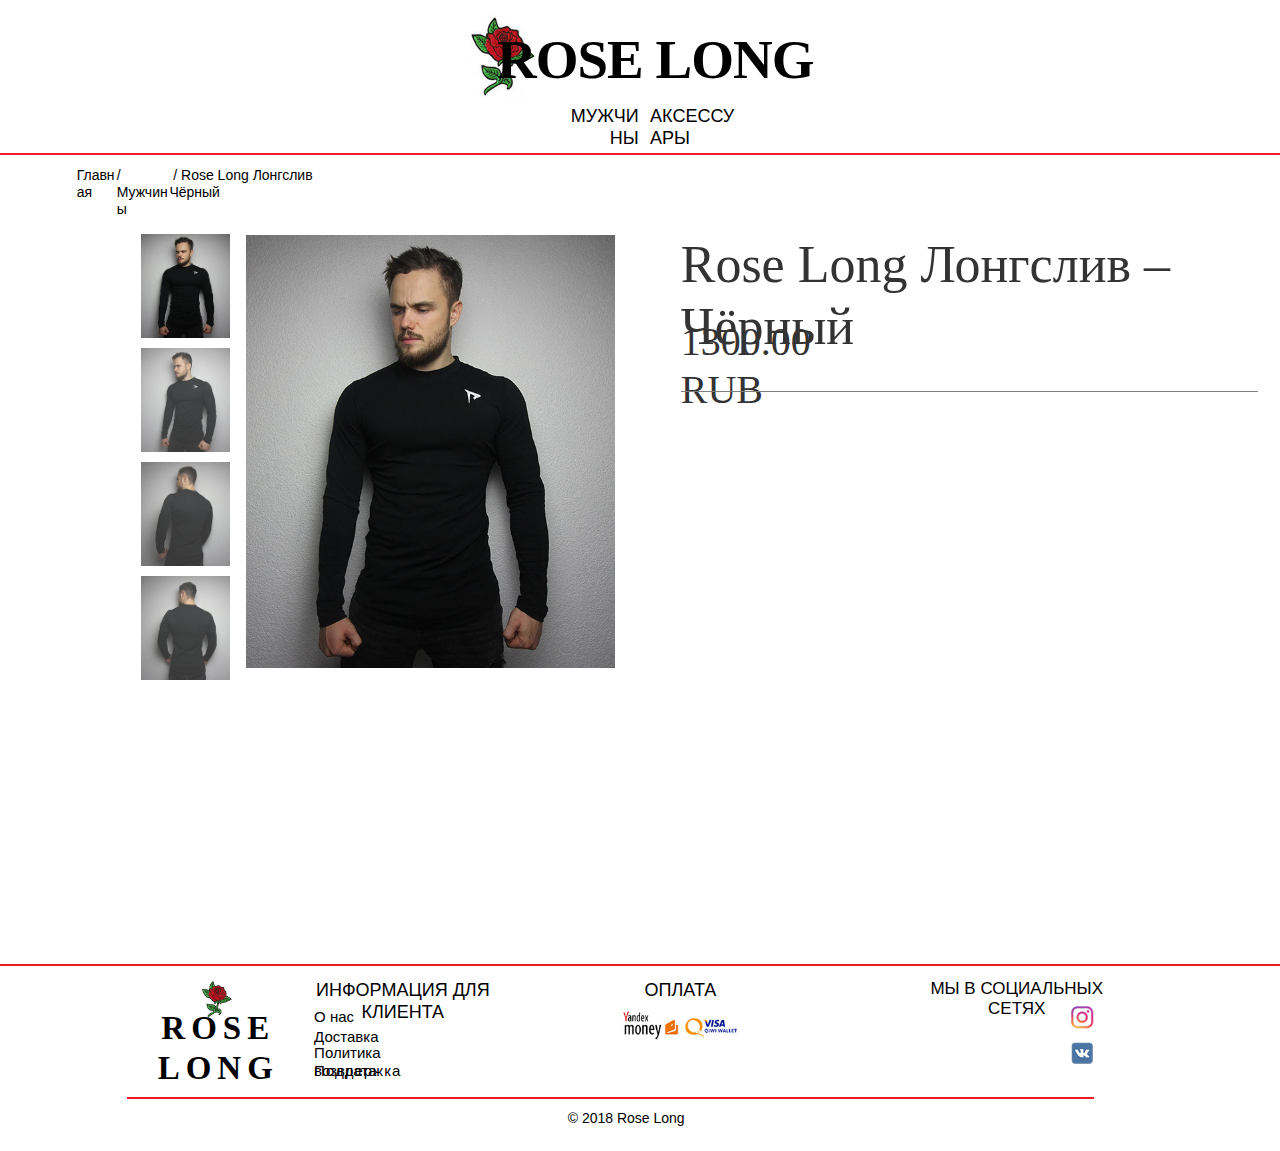
==== commit 3293e7b1: "dadad" ====
--- a/rose-long_black.html
+++ b/rose-long_black.html
@@ -17,7 +17,7 @@
   <title>Rose Long | Лонгслив-Чёрный</title>
   <!-- CSS -->
   <link rel="stylesheet" type="text/css" href="css/site_global.css?crc=444006867"/>
-  <link rel="stylesheet" type="text/css" href="css/rose-long_black.css?crc=4063191596" id="pagesheet"/>
+  <link rel="stylesheet" type="text/css" href="css/rose-long_black.css?crc=4098772197" id="pagesheet"/>
     <!--HTML Widget code-->
    
         
@@ -54,7 +54,35 @@
       <p>&nbsp;/ Rose Long Лонгслив Чёрный</p>
      </div>
     </div>
-    <div class="clearfix colelem" id="pslideshowu3228"><!-- group -->
+    <div class="clearfix colelem" id="pu2920"><!-- group -->
+     <a class="nonblock nontext clip_frame grpelem" id="u2920" href="index.html"><!-- image --><img class="block" id="u2920_img" src="images/toppa-termoadesivo-rosa.jpg?crc=123613611" alt="" data-heightwidthratio="1" data-image-width="60" data-image-height="60"/></a>
+     <div class="browser_width grpelem" id="u2943-bw">
+      <div id="u2943"><!-- simple frame --></div>
+     </div>
+     <a class="nonblock nontext clearfix grpelem" id="u2909-4" href="index.html" data-muse-temp-textContainer-sizePolicy="true" data-muse-temp-textContainer-pinning="true"><!-- content --><p id="u2909-2">ROSE LONG</p></a>
+     <a class="nonblock nontext grpelem" id="u2917" href="http://vk.com"><!-- state-based BG images --><div class="fluid_height_spacer"></div></a>
+     <a class="nonblock nontext grpelem" id="u2940" href="http://instagram.com"><!-- state-based BG images --><div class="fluid_height_spacer"></div></a>
+     <div class="clearfix grpelem" id="u2915-4" data-muse-temp-textContainer-sizePolicy="true" data-muse-temp-textContainer-pinning="true"><!-- content -->
+      <p>ИНФОРМАЦИЯ ДЛЯ КЛИЕНТА</p>
+     </div>
+     <div class="clearfix grpelem" id="u2927-4" data-muse-temp-textContainer-sizePolicy="true" data-muse-temp-textContainer-pinning="true"><!-- content -->
+      <p>О нас</p>
+     </div>
+     <a class="nonblock nontext clearfix grpelem" id="u2914-4" href="rose-long-delivery.html" data-muse-temp-textContainer-sizePolicy="true" data-muse-temp-textContainer-pinning="true"><!-- content --><p>Доставка</p></a>
+     <a class="nonblock nontext clearfix grpelem" id="u2913-4" href="rose-long-return-policy.html" data-muse-temp-textContainer-sizePolicy="true" data-muse-temp-textContainer-pinning="true"><!-- content --><p>Политика возврата</p></a>
+     <a class="nonblock nontext clearfix grpelem" id="u2929-4" href="rose-long-support.html" data-muse-temp-textContainer-sizePolicy="true" data-muse-temp-textContainer-pinning="true"><!-- content --><p>Поддержка</p></a>
+     <div class="clearfix grpelem" id="u2937-4" data-muse-temp-textContainer-sizePolicy="true" data-muse-temp-textContainer-pinning="true"><!-- content -->
+      <p>ОПЛАТА</p>
+     </div>
+     <div class="clip_frame grpelem" id="u2946"><!-- image -->
+      <img class="block" id="u2946_img" src="images/yandex.jpg?crc=3804606373" alt="" data-heightwidthratio="0.5604395604395604" data-image-width="91" data-image-height="51"/>
+     </div>
+     <div class="clearfix grpelem" id="u2936-4" data-muse-temp-textContainer-sizePolicy="true" data-muse-temp-textContainer-pinning="true"><!-- content -->
+      <p>МЫ В СОЦИАЛЬНЫХ СЕТЯХ</p>
+     </div>
+     <div class="clip_frame grpelem" id="u2907"><!-- image -->
+      <img class="block" id="u2907_img" src="images/0_17b657_47f0454e_orig-crop-u2907.jpg?crc=41798139" alt="" data-heightwidthratio="0.5494505494505495" data-image-width="91" data-image-height="50"/>
+     </div>
      <div class="SlideShowWidget clearfix grpelem" id="slideshowu3228" data-visibility="changed" style="visibility:hidden"><!-- none box -->
       <div class="popup_anchor allow_click_through grpelem" data-col-pos="1" id="u3231popup">
        <div class="SSSlideLinks clearfix" data-col-pos="1" id="u3231"><!-- horizontal-rows box -->
@@ -134,46 +162,8 @@
 	
      </div>
     </div>
-    <div class="browser_width colelem" id="u2943-bw">
-     <div id="u2943"><!-- simple frame --></div>
-    </div>
-    <div class="clearfix colelem" id="ppu2915-4"><!-- group -->
-     <div class="clearfix grpelem" id="pu2915-4"><!-- column -->
-      <div class="clearfix colelem" id="u2915-4" data-muse-temp-textContainer-sizePolicy="true" data-muse-temp-textContainer-pinning="true"><!-- content -->
-       <p>ИНФОРМАЦИЯ ДЛЯ КЛИЕНТА</p>
-      </div>
-      <div class="clearfix colelem" id="u2927-4" data-muse-temp-textContainer-sizePolicy="true" data-muse-temp-textContainer-pinning="true"><!-- content -->
-       <p>О нас</p>
-      </div>
-      <a class="nonblock nontext clearfix colelem" id="u2914-4" href="rose-long-delivery.html" data-muse-temp-textContainer-sizePolicy="true" data-muse-temp-textContainer-pinning="true"><!-- content --><p>Доставка</p></a>
-      <a class="nonblock nontext clearfix colelem" id="u2913-4" href="rose-long-return-policy.html" data-muse-temp-textContainer-sizePolicy="true" data-muse-temp-textContainer-pinning="true"><!-- content --><p>Политика возврата</p></a>
-      <a class="nonblock nontext clearfix colelem" id="u2929-4" href="rose-long-support.html" data-muse-temp-textContainer-sizePolicy="true" data-muse-temp-textContainer-pinning="true"><!-- content --><p>Поддержка</p></a>
-     </div>
-     <div class="clearfix grpelem" id="pu2937-4"><!-- column -->
-      <div class="clearfix colelem" id="u2937-4" data-muse-temp-textContainer-sizePolicy="true" data-muse-temp-textContainer-pinning="true"><!-- content -->
-       <p>ОПЛАТА</p>
-      </div>
-      <div class="clearfix colelem" id="pu2946"><!-- group -->
-       <div class="clip_frame grpelem" id="u2946"><!-- image -->
-        <img class="block" id="u2946_img" src="images/yandex.jpg?crc=3804606373" alt="" data-heightwidthratio="0.5604395604395604" data-image-width="91" data-image-height="51"/>
-       </div>
-       <div class="clip_frame grpelem" id="u2907"><!-- image -->
-        <img class="block" id="u2907_img" src="images/0_17b657_47f0454e_orig-crop-u2907.jpg?crc=41798139" alt="" data-heightwidthratio="0.5494505494505495" data-image-width="91" data-image-height="50"/>
-       </div>
-      </div>
-     </div>
-     <div class="clearfix grpelem" id="pu2936-4"><!-- column -->
-      <div class="clearfix colelem" id="u2936-4" data-muse-temp-textContainer-sizePolicy="true" data-muse-temp-textContainer-pinning="true"><!-- content -->
-       <p>МЫ В СОЦИАЛЬНЫХ СЕТЯХ</p>
-      </div>
-      <a class="nonblock nontext colelem" id="u2940" href="http://instagram.com"><!-- state-based BG images --><div class="fluid_height_spacer"></div></a>
-      <a class="nonblock nontext colelem" id="u2917" href="http://vk.com"><!-- state-based BG images --><div class="fluid_height_spacer"></div></a>
-     </div>
-     <a class="nonblock nontext clip_frame grpelem" id="u2920" href="index.html"><!-- image --><img class="block" id="u2920_img" src="images/toppa-termoadesivo-rosa.jpg?crc=123613611" alt="" data-heightwidthratio="1" data-image-width="60" data-image-height="60"/></a>
-     <a class="nonblock nontext clearfix grpelem" id="u2909-4" href="index.html" data-muse-temp-textContainer-sizePolicy="true" data-muse-temp-textContainer-pinning="true"><!-- content --><p id="u2909-2">ROSE LONG</p></a>
-    </div>
    </div>
-   <div class="verticalspacer" data-offset-top="1042" data-content-above-spacer="1041" data-content-below-spacer="61" data-sizePolicy="fixed" data-pintopage="page_fixedLeft"></div>
+   <div class="verticalspacer" data-offset-top="1169" data-content-above-spacer="1168" data-content-below-spacer="61" data-sizePolicy="fixed" data-pintopage="page_fixedLeft"></div>
    <div class="clearfix grpelem" id="pu2932"><!-- column -->
     <div class="colelem" id="u2932"><!-- simple frame --></div>
     <div class="clearfix colelem" id="u2928-4" data-muse-temp-textContainer-sizePolicy="true" data-muse-temp-textContainer-pinning="true"><!-- content -->
@@ -182,8 +172,8 @@
    </div>
   </div>
   <div class="preload_images">
+   <img class="preload" src="images/u2917-r.png?crc=134214244" alt=""/>
    <img class="preload" src="images/u2940-r.png?crc=3866396136" alt=""/>
-   <img class="preload" src="images/u2917-r.png?crc=134214244" alt=""/>
   </div>
   <!-- JS includes -->
   <script type="text/javascript">
--- a/css/rose-long_black.css
+++ b/css/rose-long_black.css
@@ -1 +1 @@
-.version.rose_long_black{color:#0000F2;background-color:#2F622C;}#page{z-index:1;min-height:921px;background-image:none;border-width:0px;border-color:#000000;background-color:transparent;padding-bottom:19px;width:100%;margin-left:auto;margin-right:auto;}#ppu2938{z-index:0;padding-bottom:1px;margin-right:-10000px;margin-top:15px;width:100%;}#pu2938{z-index:2;width:41.93%;margin-left:30.11%;}#u2938{z-index:2;background-color:transparent;position:relative;margin-right:-10000px;width:15.78%;left:14.17%;}#u2910-4{z-index:4;min-height:78px;background-color:transparent;color:#000000;font-size:55px;letter-spacing:-1px;line-height:66px;text-align:center;font-family:Palatino, Palatino Linotype, Georgia, Times, Times New Roman, serif;font-weight:bold;position:relative;margin-right:-10000px;margin-top:12px;width:100%;}#u2926-4{z-index:8;min-height:29px;background-color:transparent;line-height:22px;font-size:18px;text-align:right;font-family:Arial, Helvetica Neue, Helvetica, sans-serif;position:relative;margin-right:-10000px;margin-top:90px;width:14.29%;left:32.92%;}#u2926-4:hover{padding-top:0px;padding-bottom:0px;min-height:29px;width:14.29%;margin:90px -10000px 0px 0%;}#u2916-4{z-index:12;min-height:29px;background-color:transparent;line-height:22px;font-size:18px;text-align:left;letter-spacing:0px;font-family:Arial, Helvetica Neue, Helvetica, sans-serif;position:relative;margin-right:-10000px;margin-top:90px;width:16.9%;left:49.32%;}#u2916-4:hover{padding-top:0px;padding-bottom:0px;min-height:29px;width:16.9%;margin:90px -10000px 0px 0%;}#u2942{z-index:16;height:2px;background-color:#F21C36;}.js body{visibility:hidden;}.js body.initialized{visibility:visible;}#u2942-bw{z-index:16;margin-top:4px;height:2px;}#pu2912-4{z-index:17;margin-top:12px;width:19.85%;margin-left:5.99%;}#u2912-4{z-index:17;min-height:18px;background-color:transparent;position:relative;margin-right:-10000px;width:15.75%;}#u2912-4:hover{padding-top:0px;padding-bottom:0px;min-height:18px;width:15.75%;margin:0px -10000px 0px 0%;}#u2922-4{z-index:21;min-height:18px;background-color:transparent;position:relative;margin-right:-10000px;width:20.74%;left:15.75%;}#u2922-4:hover{padding-top:0px;padding-bottom:0px;min-height:18px;width:20.74%;margin:0px -10000px 0px 0%;}#u2912-4:hover p,#u2922-4:hover p{color:#ED1C24;visibility:inherit;}#u2974-4{z-index:75;min-height:20px;background-color:transparent;position:relative;margin-right:-10000px;width:63.52%;left:36.49%;}#pslideshowu3228{z-index:79;margin-top:16px;width:88.6%;margin-left:9.74%;}#slideshowu3228{z-index:79;position:relative;margin-right:-10000px;width:49.09%;}#u3231{pointer-events:none;position:absolute;border-width:0px;border-color:transparent;background-color:transparent;width:100%;}#u3231popup{z-index:89;height:654px;margin-right:-10000px;width:21.8%;}#pu3232{z-index:90;margin-right:-10000px;width:75.83%;margin-left:12.09%;}#u3232{pointer-events:auto;z-index:90;min-height:5px;-webkit-transition-duration:0s;-webkit-transition-delay:0s;transition-duration:0s;transition-delay:0s;background-image:url("../images/blank.gif?crc=4208392903");border-color:#6B6B6B;background-color:transparent;opacity:0.8;-ms-filter:"progid:DXImageTransform.Microsoft.Alpha(Opacity=80)";filter:alpha(opacity=80);position:relative;width:100%;}#u3232:hover{-webkit-transition-duration:0.5s;-webkit-transition-delay:0s;-webkit-transition-timing-function:linear;transition-duration:0.5s;transition-delay:0s;transition-timing-function:linear;border-color:#6B6B6B;opacity:1;-ms-filter:"progid:DXImageTransform.Microsoft.Alpha(Opacity=100)";filter:alpha(opacity=100);min-height:5px;width:100%;margin:0px 0px 0px 0%;}#u3232.SSSlideLinkSelected{-webkit-transition-duration:0s;-webkit-transition-delay:0s;transition-duration:0s;transition-delay:0s;border-width:0px;border-color:transparent;opacity:1;-ms-filter:"progid:DXImageTransform.Microsoft.Alpha(Opacity=100)";filter:alpha(opacity=100);min-height:5px;width:100%;margin:0px 0px 0px 0%;}#u3406{pointer-events:auto;z-index:92;min-height:5px;-webkit-transition-duration:0s;-webkit-transition-delay:0s;transition-duration:0s;transition-delay:0s;background-image:url("../images/blank.gif?crc=4208392903");border-color:#6B6B6B;background-color:transparent;opacity:0.8;-ms-filter:"progid:DXImageTransform.Microsoft.Alpha(Opacity=80)";filter:alpha(opacity=80);margin-top:10px;position:relative;width:100%;}#u3406:hover{-webkit-transition-duration:0.5s;-webkit-transition-delay:0s;-webkit-transition-timing-function:linear;transition-duration:0.5s;transition-delay:0s;transition-timing-function:linear;border-color:#6B6B6B;opacity:1;-ms-filter:"progid:DXImageTransform.Microsoft.Alpha(Opacity=100)";filter:alpha(opacity=100);min-height:5px;width:100%;margin:10px 0px 0px 0%;}#u3433{pointer-events:auto;z-index:94;min-height:5px;-webkit-transition-duration:0s;-webkit-transition-delay:0s;transition-duration:0s;transition-delay:0s;background-image:url("../images/blank.gif?crc=4208392903");border-color:#6B6B6B;background-color:transparent;opacity:0.8;-ms-filter:"progid:DXImageTransform.Microsoft.Alpha(Opacity=80)";filter:alpha(opacity=80);margin-top:10px;position:relative;width:100%;}#u3433:hover{-webkit-transition-duration:0.5s;-webkit-transition-delay:0s;-webkit-transition-timing-function:linear;transition-duration:0.5s;transition-delay:0s;transition-timing-function:linear;border-color:#6B6B6B;opacity:1;-ms-filter:"progid:DXImageTransform.Microsoft.Alpha(Opacity=100)";filter:alpha(opacity=100);min-height:5px;width:100%;margin:10px 0px 0px 0%;}#u3460{pointer-events:auto;z-index:96;min-height:5px;-webkit-transition-duration:0s;-webkit-transition-delay:0s;transition-duration:0s;transition-delay:0s;background-image:url("../images/blank.gif?crc=4208392903");border-color:#6B6B6B;background-color:transparent;opacity:0.8;-ms-filter:"progid:DXImageTransform.Microsoft.Alpha(Opacity=80)";filter:alpha(opacity=80);margin-top:10px;position:relative;width:100%;}#u3460:hover{-webkit-transition-duration:0.5s;-webkit-transition-delay:0s;-webkit-transition-timing-function:linear;transition-duration:0.5s;transition-delay:0s;transition-timing-function:linear;border-color:#6B6B6B;opacity:1;-ms-filter:"progid:DXImageTransform.Microsoft.Alpha(Opacity=100)";filter:alpha(opacity=100);min-height:5px;width:100%;margin:10px 0px 0px 0%;}#u3406.SSSlideLinkSelected,#u3433.SSSlideLinkSelected,#u3460.SSSlideLinkSelected{-webkit-transition-duration:0s;-webkit-transition-delay:0s;transition-duration:0s;transition-delay:0s;border-width:0px;border-color:transparent;opacity:1;-ms-filter:"progid:DXImageTransform.Microsoft.Alpha(Opacity=100)";filter:alpha(opacity=100);min-height:5px;width:100%;margin:10px 0px 0px 0%;}#u3232_img,#u3406_img,#u3433_img,#u3460_img{padding-left:2.1739130434782608%;padding-right:1.4492753623188406%;width:96.38%;}#u3239{position:absolute;background-color:transparent;width:100%;}#u3239popup{z-index:80;margin-top:1px;height:653px;margin-right:-10000px;width:78.21%;margin-left:21.8%;}#u3242{z-index:81;min-height:5px;border-width:0px;border-color:transparent;background-color:transparent;margin-right:-10000px;position:relative;width:100%;}#u3242_img{padding-right:15.160796324655438%;padding-bottom:0.45941807044410415%;width:84.84%;}#u3400{z-index:83;min-height:5px;border-width:0px;border-color:transparent;background-color:transparent;margin-right:-10000px;position:relative;width:100%;}#u3427{z-index:85;min-height:5px;border-width:0px;border-color:transparent;background-color:transparent;margin-right:-10000px;position:relative;width:100%;}#u3400_img,#u3427_img{padding-right:15.007656967840735%;padding-bottom:0.1531393568147014%;width:85%;}#u3454{z-index:87;min-height:5px;border-width:0px;border-color:transparent;background-color:transparent;margin-right:-10000px;position:relative;width:100%;}#u3454_img{padding-right:14.854517611026033%;width:85.15%;}.SSFirstButton,.SSPreviousButton,.SSNextButton,.SSLastButton,.SSSlideLink,.SSCloseButton{cursor:pointer;}.SSSlideLoading{background:url("../images/loading.gif?crc=3815509949") no-repeat center center;}#u3583-4{z-index:98;min-height:84px;background-color:transparent;line-height:62px;color:#333333;font-size:52px;font-family:Palatino, Palatino Linotype, Georgia, Times, Times New Roman, serif;position:relative;margin-right:-10000px;width:43.74%;left:49.09%;}#u3586-4{z-index:102;min-height:64px;background-color:transparent;line-height:48px;color:#333333;font-size:40px;font-family:Palatino, Palatino Linotype, Georgia, Times, Times New Roman, serif;position:relative;margin-right:-10000px;margin-top:84px;width:15.47%;left:49.09%;}#u3592{z-index:106;height:1px;background-color:#7F7F7F;position:relative;margin-right:-10000px;margin-top:157px;width:50.92%;left:49.09%;}#u4329{z-index:107;height:497px;border-width:0px;border-color:transparent;background-color:transparent;max-width:100000px;position:relative;margin-right:-10000px;margin-top:157px;width:20.23%;left:49.09%;}#u2943{z-index:27;height:2px;background-color:#ED1C24;}#u2943-bw{z-index:27;margin-top:76px;height:2px;}#ppu2915-4{z-index:0;margin-top:13px;width:78.23%;margin-left:9.9%;}#pu2915-4{z-index:38;padding-bottom:0px;margin-right:-10000px;width:18.38%;margin-left:18.38%;}#u2915-4{z-index:38;min-height:22px;background-color:transparent;color:#000000;font-size:18px;line-height:22px;text-transform:none;text-align:center;font-family:Arial, Helvetica Neue, Helvetica, sans-serif;font-weight:normal;position:relative;width:100%;}#u2927-4{z-index:42;min-height:18px;background-color:transparent;line-height:18px;font-size:15px;text-align:left;font-family:Lucida Sans, Lucida Grande, Lucida Sans Unicode, sans-serif;margin-top:6px;position:relative;width:69.21%;margin-left:1.82%;}#u2927-4:hover{padding-top:0px;padding-bottom:0px;min-height:18px;width:69.21%;margin:6px 0px 0px 1.8115942028985508%;}#u2914-4{z-index:46;min-height:18px;background-color:transparent;line-height:18px;font-size:15px;text-align:left;font-family:Lucida Sans, Lucida Grande, Lucida Sans Unicode, sans-serif;margin-top:2px;position:relative;width:69.21%;margin-left:1.82%;}#u2914-4:hover{padding-top:0px;padding-bottom:0px;min-height:18px;width:69.21%;margin:2px 0px 0px 1.8115942028985508%;}#u2913-4{z-index:50;min-height:18px;background-color:transparent;line-height:18px;font-size:15px;text-align:left;font-family:Lucida Sans, Lucida Grande, Lucida Sans Unicode, sans-serif;top:-2px;margin-bottom:-2px;position:relative;width:69.21%;margin-left:1.82%;}#u2913-4:hover{padding-top:0px;padding-bottom:0px;min-height:18px;width:69.21%;margin:0px 0px -2px 1.8115942028985508%;}#u2929-4{z-index:54;min-height:18px;background-color:transparent;line-height:18px;font-size:15px;text-align:left;letter-spacing:1px;font-family:Lucida Sans, Lucida Grande, Lucida Sans Unicode, sans-serif;position:relative;width:69.21%;margin-left:1.82%;}#u2929-4:hover{padding-top:0px;padding-bottom:0px;min-height:18px;width:69.21%;margin:0px 0px 0px 1.8115942028985508%;}#u2926-4:hover p,#u2916-4:hover p,#u2927-4:hover p,#u2914-4:hover p,#u2913-4:hover p,#u2929-4:hover p{color:#5F0000;visibility:inherit;}#pu2937-4{z-index:58;padding-bottom:0px;margin-right:-10000px;width:12.19%;margin-left:49.21%;}#u2937-4{z-index:58;min-height:22px;background-color:transparent;font-size:18px;text-align:center;line-height:22px;position:relative;width:100%;}#pu2946{z-index:62;margin-top:6px;width:100%;}#u2946{z-index:62;background-color:transparent;position:relative;margin-right:-10000px;width:49.73%;}#u2907{z-index:73;background-color:transparent;position:relative;margin-right:-10000px;margin-top:2px;width:49.73%;left:50.28%;}#pu2936-4{z-index:64;padding-bottom:0px;margin-bottom:-4px;margin-right:-10000px;width:22.24%;margin-left:77.77%;}#u2936-4{z-index:64;min-height:22px;background-color:transparent;font-size:17px;text-align:center;line-height:20px;position:relative;width:100%;}#u2940{z-index:36;vertical-align:top;position:relative;width:13.78%;margin-left:72.76%;background:transparent url("../images/u2940.png?crc=449940716") no-repeat center;background-size:74.55289722597631%;}#u2940:hover{background:transparent url("../images/u2940-r.png?crc=3866396136") no-repeat center;background-size:100%;}#u2917{z-index:33;vertical-align:top;top:-9px;margin-bottom:-9px;position:relative;width:13.78%;margin-left:72.76%;background:transparent url("../images/u2917.png?crc=519266214") no-repeat center;background-size:74.55289722597631%;}#u2940 .fluid_height_spacer,#u2917 .fluid_height_spacer{padding-bottom:100%;}#u2917:hover{background:transparent url("../images/u2917-r.png?crc=134214244") no-repeat center;background-size:100%;}#u2920{z-index:25;background-color:transparent;position:relative;margin-right:-10000px;margin-top:1px;width:4%;left:7%;}#u2938_img,#u2946_img,#u2907_img,#u2920_img{width:100%;}#u2909-4{z-index:28;min-height:37px;background-color:transparent;color:#000000;font-size:33px;letter-spacing:6px;line-height:40px;text-align:center;font-family:Palatino, Palatino Linotype, Georgia, Times, Times New Roman, serif;font-weight:bold;position:relative;margin-right:-10000px;margin-top:29px;width:17.98%;}#u2910-2,#u2909-2{padding-left:3px;}.css_verticalspacer .verticalspacer{height:calc(100vh - 1102px);}#pu2932{z-index:68;margin-right:-10000px;margin-top:8px;width:75.58%;margin-left:9.9%;}#u2932{z-index:68;height:2px;background-color:#ED1C24;position:relative;width:100%;}#u2928-4{z-index:69;min-height:22px;background-color:transparent;text-align:center;margin-top:11px;position:relative;width:39.7%;margin-left:31.78%;}#muse_css_mq,.html{background-color:#FFFFFF;}body{position:relative;min-width:320px;}.verticalspacer{min-height:1px;}+.version.rose_long_black{color:#0000F4;background-color:#4E4CE5;}#page{z-index:1;min-height:921px;background-image:none;border-width:0px;border-color:#000000;background-color:transparent;padding-bottom:19px;width:100%;margin-left:auto;margin-right:auto;}#ppu2938{z-index:0;padding-bottom:0px;margin-right:-10000px;margin-top:15px;width:100%;}#pu2938{z-index:2;width:41.93%;margin-left:30.11%;}#u2938{z-index:2;background-color:transparent;position:relative;margin-right:-10000px;width:15.78%;left:14.17%;}#u2910-4{z-index:4;min-height:78px;background-color:transparent;color:#000000;font-size:55px;letter-spacing:-1px;line-height:66px;text-align:center;font-family:Palatino, Palatino Linotype, Georgia, Times, Times New Roman, serif;font-weight:bold;position:relative;margin-right:-10000px;margin-top:12px;width:100%;}#u2926-4{z-index:8;min-height:29px;background-color:transparent;line-height:22px;font-size:18px;text-align:right;font-family:Arial, Helvetica Neue, Helvetica, sans-serif;position:relative;margin-right:-10000px;margin-top:90px;width:14.29%;left:32.92%;}#u2926-4:hover{padding-top:0px;padding-bottom:0px;min-height:29px;width:14.29%;margin:90px -10000px 0px 0%;}#u2916-4{z-index:12;min-height:29px;background-color:transparent;line-height:22px;font-size:18px;text-align:left;letter-spacing:0px;font-family:Arial, Helvetica Neue, Helvetica, sans-serif;position:relative;margin-right:-10000px;margin-top:90px;width:16.9%;left:49.32%;}#u2916-4:hover{padding-top:0px;padding-bottom:0px;min-height:29px;width:16.9%;margin:90px -10000px 0px 0%;}#u2942{z-index:16;height:2px;background-color:#F21C36;}.js body{visibility:hidden;}.js body.initialized{visibility:visible;}#u2942-bw{z-index:16;margin-top:4px;height:2px;}#pu2912-4{z-index:17;margin-top:12px;width:19.85%;margin-left:5.99%;}#u2912-4{z-index:17;min-height:18px;background-color:transparent;position:relative;margin-right:-10000px;width:15.75%;}#u2912-4:hover{padding-top:0px;padding-bottom:0px;min-height:18px;width:15.75%;margin:0px -10000px 0px 0%;}#u2922-4{z-index:21;min-height:18px;background-color:transparent;position:relative;margin-right:-10000px;width:20.74%;left:15.75%;}#u2922-4:hover{padding-top:0px;padding-bottom:0px;min-height:18px;width:20.74%;margin:0px -10000px 0px 0%;}#u2912-4:hover p,#u2922-4:hover p{color:#ED1C24;visibility:inherit;}#u2974-4{z-index:75;min-height:20px;background-color:transparent;position:relative;margin-right:-10000px;width:63.52%;left:36.49%;}#pu2920{z-index:25;margin-top:16px;width:100%;}#u2920{z-index:25;background-color:transparent;position:relative;margin-right:-10000px;margin-top:746px;width:3.13%;left:15.37%;}#u2943{z-index:27;height:2px;background-color:#ED1C24;}#u2943-bw{z-index:27;margin-top:730px;height:2px;}#u2909-4{z-index:28;min-height:37px;background-color:transparent;color:#000000;font-size:33px;letter-spacing:6px;line-height:40px;text-align:center;font-family:Palatino, Palatino Linotype, Georgia, Times, Times New Roman, serif;font-weight:bold;position:relative;margin-right:-10000px;margin-top:774px;width:14.07%;left:9.9%;}#u2910-2,#u2909-2{padding-left:3px;}#u2917{z-index:33;vertical-align:top;position:relative;margin-right:-10000px;margin-top:804px;width:2.4%;left:83.39%;background:transparent url("../images/u2917.png?crc=519266214") no-repeat center;background-size:74.55289722597631%;}#u2917:hover{background:transparent url("../images/u2917-r.png?crc=134214244") no-repeat center;background-size:100%;}#u2940{z-index:36;vertical-align:top;position:relative;margin-right:-10000px;margin-top:768px;width:2.4%;left:83.39%;background:transparent url("../images/u2940.png?crc=449940716") no-repeat center;background-size:74.55289722597631%;}#u2917 .fluid_height_spacer,#u2940 .fluid_height_spacer{padding-bottom:100%;}#u2940:hover{background:transparent url("../images/u2940-r.png?crc=3866396136") no-repeat center;background-size:100%;}#u2915-4{z-index:38;min-height:22px;background-color:transparent;color:#000000;font-size:18px;line-height:22px;text-transform:none;text-align:center;font-family:Arial, Helvetica Neue, Helvetica, sans-serif;font-weight:normal;position:relative;margin-right:-10000px;margin-top:745px;width:14.38%;left:24.28%;}#u2927-4{z-index:42;min-height:18px;background-color:transparent;line-height:18px;font-size:15px;text-align:left;font-family:Lucida Sans, Lucida Grande, Lucida Sans Unicode, sans-serif;position:relative;margin-right:-10000px;margin-top:774px;width:9.95%;left:24.54%;}#u2927-4:hover{padding-top:0px;padding-bottom:0px;min-height:18px;width:9.95%;margin:774px -10000px 0px 0%;}#u2914-4{z-index:46;min-height:18px;background-color:transparent;line-height:18px;font-size:15px;text-align:left;font-family:Lucida Sans, Lucida Grande, Lucida Sans Unicode, sans-serif;position:relative;margin-right:-10000px;margin-top:794px;width:9.95%;left:24.54%;}#u2914-4:hover{padding-top:0px;padding-bottom:0px;min-height:18px;width:9.95%;margin:794px -10000px 0px 0%;}#u2913-4{z-index:50;min-height:18px;background-color:transparent;line-height:18px;font-size:15px;text-align:left;font-family:Lucida Sans, Lucida Grande, Lucida Sans Unicode, sans-serif;position:relative;margin-right:-10000px;margin-top:810px;width:9.95%;left:24.54%;}#u2913-4:hover{padding-top:0px;padding-bottom:0px;min-height:18px;width:9.95%;margin:810px -10000px 0px 0%;}#u2929-4{z-index:54;min-height:18px;background-color:transparent;line-height:18px;font-size:15px;text-align:left;letter-spacing:1px;font-family:Lucida Sans, Lucida Grande, Lucida Sans Unicode, sans-serif;position:relative;margin-right:-10000px;margin-top:828px;width:9.95%;left:24.54%;}#u2929-4:hover{padding-top:0px;padding-bottom:0px;min-height:18px;width:9.95%;margin:828px -10000px 0px 0%;}#u2926-4:hover p,#u2916-4:hover p,#u2927-4:hover p,#u2914-4:hover p,#u2913-4:hover p,#u2929-4:hover p{color:#5F0000;visibility:inherit;}#u2937-4{z-index:58;min-height:22px;background-color:transparent;font-size:18px;text-align:center;line-height:22px;position:relative;margin-right:-10000px;margin-top:745px;width:9.54%;left:48.39%;}#u2946{z-index:62;background-color:transparent;position:relative;margin-right:-10000px;margin-top:774px;width:4.74%;left:48.44%;}#u2936-4{z-index:64;min-height:22px;background-color:transparent;font-size:17px;text-align:center;line-height:20px;position:relative;margin-right:-10000px;margin-top:745px;width:17.4%;left:70.73%;}#u2907{z-index:73;background-color:transparent;position:relative;margin-right:-10000px;margin-top:776px;width:4.74%;left:53.18%;}#u2938_img,#u2920_img,#u2946_img,#u2907_img{width:100%;}#slideshowu3228{z-index:79;position:relative;margin-right:-10000px;width:43.49%;left:9.74%;}#u3231{pointer-events:none;position:absolute;border-width:0px;border-color:transparent;background-color:transparent;width:100%;}#u3231popup{z-index:89;height:654px;margin-right:-10000px;width:21.8%;}#pu3232{z-index:90;margin-right:-10000px;width:75.83%;margin-left:12.09%;}#u3232{pointer-events:auto;z-index:90;min-height:5px;-webkit-transition-duration:0s;-webkit-transition-delay:0s;transition-duration:0s;transition-delay:0s;background-image:url("../images/blank.gif?crc=4208392903");border-color:#6B6B6B;background-color:transparent;opacity:0.8;-ms-filter:"progid:DXImageTransform.Microsoft.Alpha(Opacity=80)";filter:alpha(opacity=80);position:relative;width:100%;}#u3232:hover{-webkit-transition-duration:0.5s;-webkit-transition-delay:0s;-webkit-transition-timing-function:linear;transition-duration:0.5s;transition-delay:0s;transition-timing-function:linear;border-color:#6B6B6B;opacity:1;-ms-filter:"progid:DXImageTransform.Microsoft.Alpha(Opacity=100)";filter:alpha(opacity=100);min-height:5px;width:100%;margin:0px 0px 0px 0%;}#u3232.SSSlideLinkSelected{-webkit-transition-duration:0s;-webkit-transition-delay:0s;transition-duration:0s;transition-delay:0s;border-width:0px;border-color:transparent;opacity:1;-ms-filter:"progid:DXImageTransform.Microsoft.Alpha(Opacity=100)";filter:alpha(opacity=100);min-height:5px;width:100%;margin:0px 0px 0px 0%;}#u3406{pointer-events:auto;z-index:92;min-height:5px;-webkit-transition-duration:0s;-webkit-transition-delay:0s;transition-duration:0s;transition-delay:0s;background-image:url("../images/blank.gif?crc=4208392903");border-color:#6B6B6B;background-color:transparent;opacity:0.8;-ms-filter:"progid:DXImageTransform.Microsoft.Alpha(Opacity=80)";filter:alpha(opacity=80);margin-top:10px;position:relative;width:100%;}#u3406:hover{-webkit-transition-duration:0.5s;-webkit-transition-delay:0s;-webkit-transition-timing-function:linear;transition-duration:0.5s;transition-delay:0s;transition-timing-function:linear;border-color:#6B6B6B;opacity:1;-ms-filter:"progid:DXImageTransform.Microsoft.Alpha(Opacity=100)";filter:alpha(opacity=100);min-height:5px;width:100%;margin:10px 0px 0px 0%;}#u3433{pointer-events:auto;z-index:94;min-height:5px;-webkit-transition-duration:0s;-webkit-transition-delay:0s;transition-duration:0s;transition-delay:0s;background-image:url("../images/blank.gif?crc=4208392903");border-color:#6B6B6B;background-color:transparent;opacity:0.8;-ms-filter:"progid:DXImageTransform.Microsoft.Alpha(Opacity=80)";filter:alpha(opacity=80);margin-top:10px;position:relative;width:100%;}#u3433:hover{-webkit-transition-duration:0.5s;-webkit-transition-delay:0s;-webkit-transition-timing-function:linear;transition-duration:0.5s;transition-delay:0s;transition-timing-function:linear;border-color:#6B6B6B;opacity:1;-ms-filter:"progid:DXImageTransform.Microsoft.Alpha(Opacity=100)";filter:alpha(opacity=100);min-height:5px;width:100%;margin:10px 0px 0px 0%;}#u3460{pointer-events:auto;z-index:96;min-height:5px;-webkit-transition-duration:0s;-webkit-transition-delay:0s;transition-duration:0s;transition-delay:0s;background-image:url("../images/blank.gif?crc=4208392903");border-color:#6B6B6B;background-color:transparent;opacity:0.8;-ms-filter:"progid:DXImageTransform.Microsoft.Alpha(Opacity=80)";filter:alpha(opacity=80);margin-top:10px;position:relative;width:100%;}#u3460:hover{-webkit-transition-duration:0.5s;-webkit-transition-delay:0s;-webkit-transition-timing-function:linear;transition-duration:0.5s;transition-delay:0s;transition-timing-function:linear;border-color:#6B6B6B;opacity:1;-ms-filter:"progid:DXImageTransform.Microsoft.Alpha(Opacity=100)";filter:alpha(opacity=100);min-height:5px;width:100%;margin:10px 0px 0px 0%;}#u3406.SSSlideLinkSelected,#u3433.SSSlideLinkSelected,#u3460.SSSlideLinkSelected{-webkit-transition-duration:0s;-webkit-transition-delay:0s;transition-duration:0s;transition-delay:0s;border-width:0px;border-color:transparent;opacity:1;-ms-filter:"progid:DXImageTransform.Microsoft.Alpha(Opacity=100)";filter:alpha(opacity=100);min-height:5px;width:100%;margin:10px 0px 0px 0%;}#u3232_img,#u3406_img,#u3433_img,#u3460_img{padding-left:2.1739130434782608%;padding-right:1.4492753623188406%;width:96.38%;}#u3239{position:absolute;background-color:transparent;width:100%;}#u3239popup{z-index:80;margin-top:1px;height:653px;margin-right:-10000px;width:78.21%;margin-left:21.8%;}#u3242{z-index:81;min-height:5px;border-width:0px;border-color:transparent;background-color:transparent;margin-right:-10000px;position:relative;width:100%;}#u3242_img{padding-right:15.160796324655438%;padding-bottom:0.45941807044410415%;width:84.84%;}#u3400{z-index:83;min-height:5px;border-width:0px;border-color:transparent;background-color:transparent;margin-right:-10000px;position:relative;width:100%;}#u3427{z-index:85;min-height:5px;border-width:0px;border-color:transparent;background-color:transparent;margin-right:-10000px;position:relative;width:100%;}#u3400_img,#u3427_img{padding-right:15.007656967840735%;padding-bottom:0.1531393568147014%;width:85%;}#u3454{z-index:87;min-height:5px;border-width:0px;border-color:transparent;background-color:transparent;margin-right:-10000px;position:relative;width:100%;}#u3454_img{padding-right:14.854517611026033%;width:85.15%;}.SSFirstButton,.SSPreviousButton,.SSNextButton,.SSLastButton,.SSSlideLink,.SSCloseButton{cursor:pointer;}.SSSlideLoading{background:url("../images/loading.gif?crc=3815509949") no-repeat center center;}#u3583-4{z-index:98;min-height:84px;background-color:transparent;line-height:62px;color:#333333;font-size:52px;font-family:Palatino, Palatino Linotype, Georgia, Times, Times New Roman, serif;position:relative;margin-right:-10000px;width:38.75%;left:53.18%;}#u3586-4{z-index:102;min-height:64px;background-color:transparent;line-height:48px;color:#333333;font-size:40px;font-family:Palatino, Palatino Linotype, Georgia, Times, Times New Roman, serif;position:relative;margin-right:-10000px;margin-top:84px;width:13.7%;left:53.18%;}#u3592{z-index:106;height:1px;background-color:#7F7F7F;position:relative;margin-right:-10000px;margin-top:157px;width:45.11%;left:53.18%;}#u4329{z-index:107;height:816px;border-width:0px;border-color:transparent;background-color:transparent;max-width:100000px;position:relative;margin-right:-10000px;margin-top:157px;width:38.75%;left:53.18%;}.css_verticalspacer .verticalspacer{height:calc(100vh - 1229px);}#pu2932{z-index:68;margin-right:-10000px;margin-top:8px;width:75.58%;margin-left:9.9%;}#u2932{z-index:68;height:2px;background-color:#ED1C24;position:relative;width:100%;}#u2928-4{z-index:69;min-height:22px;background-color:transparent;text-align:center;margin-top:11px;position:relative;width:39.7%;margin-left:31.78%;}#muse_css_mq,.html{background-color:#FFFFFF;}body{position:relative;min-width:320px;}.verticalspacer{min-height:1px;}